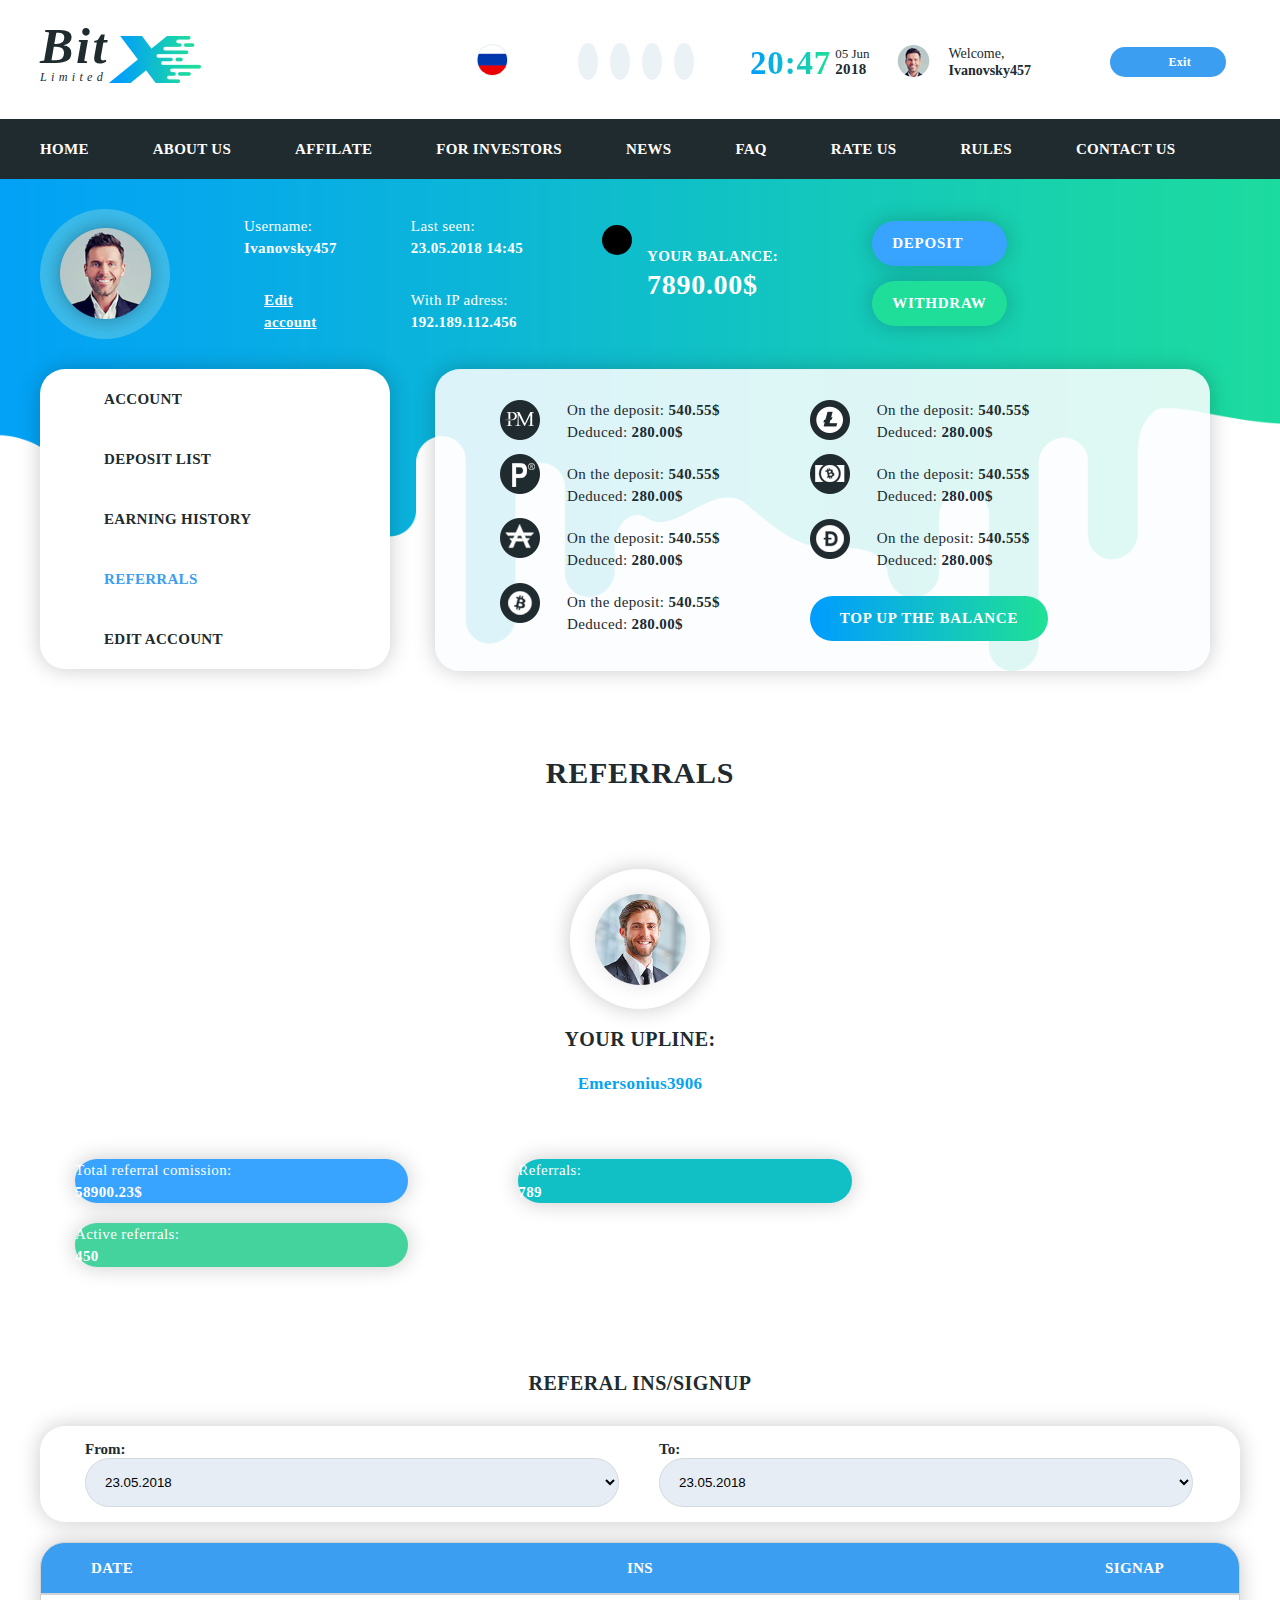
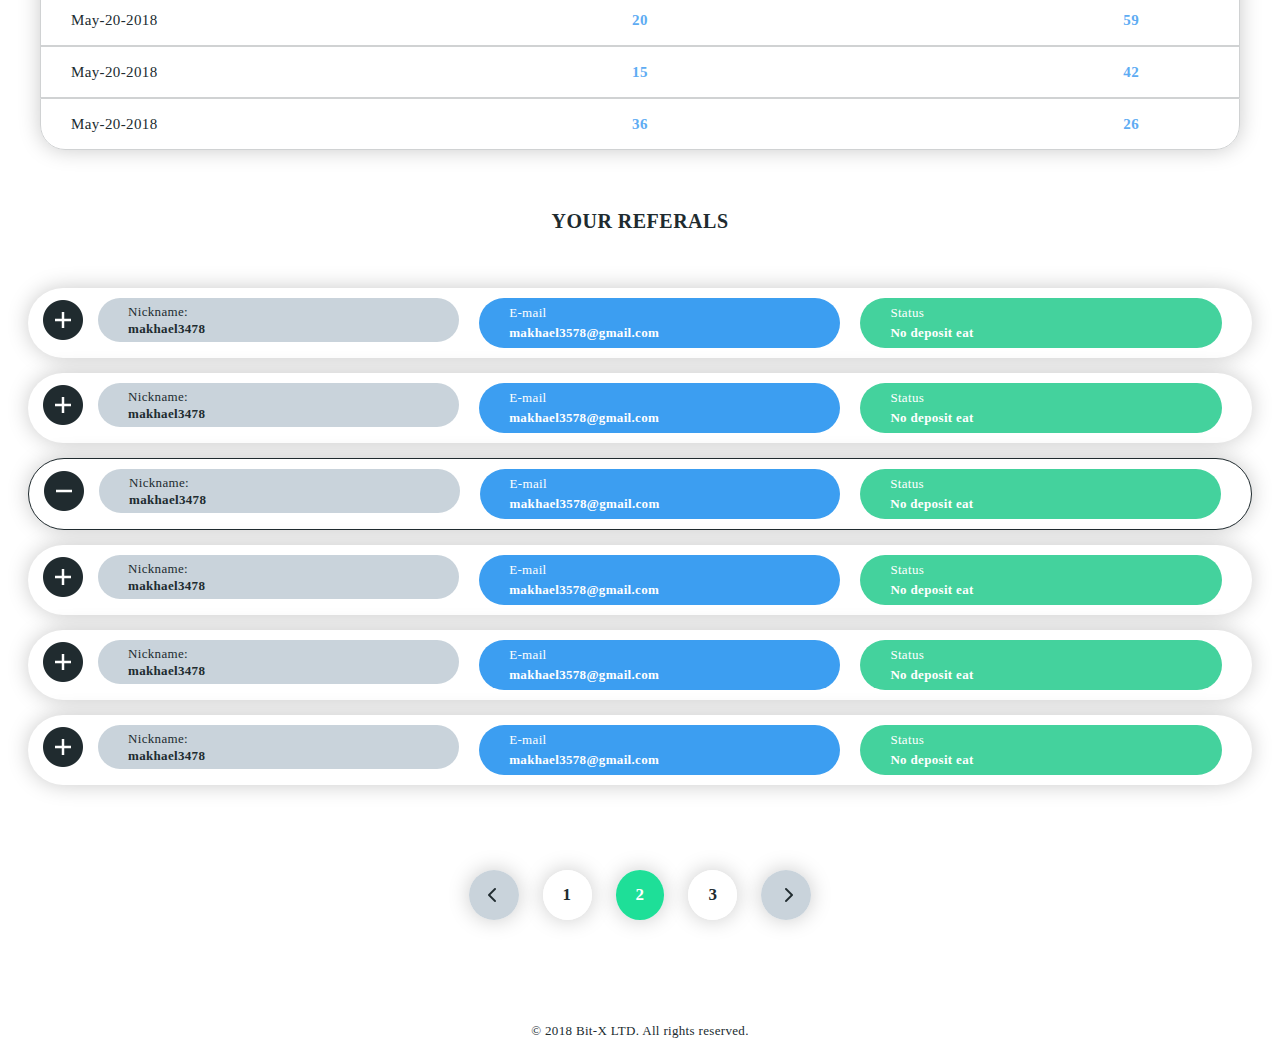
==== referrals.html @ f63be7c7 "Внесены правки" ====
<!DOCTYPE html>
<html lang="en">
<head>
    <meta charset="UTF-8">
    <title>Referrals</title>

    <link rel="stylesheet" href="fonts/stylesheet.css">
    <link rel="stylesheet" href="fonts/icomoon/style.css">
    <link rel="stylesheet" href="css/style.css">
</head>
<body>
<div class="bodyWrap">
    <header>
        <div class="topline">
            <div class="container">
                <div class="headWrap">
                    <div class="logo clear invisLink">
                        <div class="text">
                            <span>Bit</span>
                            <span>Limited</span>
                        </div>
                        <span class="img" style="background-image: url(img/png/logo.png)"></span>
                        <a href="#">Main</a>
                    </div>
                    <div class="languages">
                        <a href="#" class="img" style="background-image: url(img/png/lang1.png);"></a>
                        <a href="#" class="img" style="background-image: url(img/png/lang2.png);"></a>
                    </div>
                    <div class="social">
                        <a href="#" class="icon-21 big"></a>
                        <a href="#" class="icon-20 big"></a>
                        <a href="#" class="icon-19 big"></a>
                        <a href="#" class="icon-18 big"></a>
                    </div>
                    <div class="date">
                        <span class="clock grad">20:47</span>
                        <div class="day">
                            <span>05 Jun</span>
                            <span>2018</span>
                        </div>
                    </div>
                    <div class="user clear">
                        <span class="img" style="background-image: url(img/png/user1.png);"></span>
                        <div class="text">
                            <span>Welcome,</span>
                            <span>Ivanovsky457</span>
                        </div>
                    </div>
                    <div> <a href="#" class="btnColor1">Exit</a></div>
                </div>
            </div>
        </div>

        <div class="menu">
            <div class="container">
                <a href="#">HOME</a>
                <a href="#">ABOUT US</a>
                <a href="#">AFFILATE</a>
                <a href="#">FOR INVESTORS</a>
                <a href="#">NEWS</a>
                <a href="#">FAQ</a>
                <a href="#">RATE US</a>
                <a href="#">RULES</a>
                <a href="#">CONTACT US</a>
            </div>
        </div>
        <div class="wrapper clear" style="background-image: url(img/png/fond.png);">
            <div class="container ">
                <div class="userInfo">
                    <span class="img" style="background-image: url(img/png/user2.png);"></span>
                    <div class="info ">
                        <div class="point">
                            <span class="title">Username:</span>
                            <span class="text">Ivanovsky457</span>
                        </div>
                        <div class="point clear">
                            <span class="icon-29"></span>
                            <a href="#" class="link2">Edit <span>account</span></a>
                        </div>
                    </div>
                    <div class="info">
                        <div class="point clear">
                            <span class="icon-1"></span>
                            <div><span class="title">Last seen:</span>
                            <span class="text">23.05.2018 14:45</span></div>
                        </div>
                        <div class="point clear">
                            <span class="icon-28"></span>
                            <div>
                                <span class="title">With IP adress:</span>
                                <span class="text">192.189.112.456</span>
                            </div>
                        </div>
                    </div>

                    <div class="balance clear">
                        <div class="balanceImg"><span class="icon-33 grad"></span></div>
                        <div class="text">
                            <span>YOUR BALANCE:</span>
                            <span>7890.00$</span>
                        </div>
                    </div>
                    <div class="btns">
                        <a href="#" class="btnColor1"> <span class="icon-4"></span>DEPOSIT</a>
                        <a href="#" class="btnColor2"> <span class="icon-3"></span>WITHDRAW</a>
                    </div>
                </div>
                <div class="navigation">
                    <div class="point">
                        <span class="icon-2"></span>
                        <span>ACCOUNT</span>
                    </div>
                    <div class="point">
                        <span class="icon-30"></span>
                        <span>DEPOSIT LIST</span>
                    </div>
                    <div class="point">
                        <span class="icon-31"></span>
                        <span>EARNING HISTORY</span>
                    </div>
                    <div class="point ref">
                        <span class="icon-24"></span>
                        <span>REFERRALS</span>
                    </div>
                    <div class="point">
                        <span class="icon-32"></span>
                        <span>EDIT ACCOUNT</span>
                    </div>
                </div>
                <div class="deposit clear">
                    <div class="item">
                        <div class="point">
                            <span class="img" style="background-image: url(img/png/payments11.png);"></span>
                           <div> <span class="title">On the deposit: <span class="text">540.55$</span></span>
                            <span class="title"><br>Deduced: <span class="text">280.00$</span></span></div>
                        </div>
                        <div class="point">
                            <span class="img" style="background-image: url(img/png/payments12.png);"></span>
                            <div> <span class="title">On the deposit: <span class="text">540.55$</span></span>
                            <span class="title"><br>Deduced: <span class="text">280.00$</span></span></div>
                        </div>
                        <div class="point">
                            <span class="img" style="background-image: url(img/png/payments13.png);"></span>
                            <div><span class="title">On the deposit: <span class="text">540.55$</span></span>
                            <span class="title"><br>Deduced: <span class="text">280.00$</span></span></div>
                        </div>
                        <div class="point">
                            <span class="img" style="background-image: url(img/png/payments14.png);"></span>
                            <div><span class="title">On the deposit: <span class="text">540.55$</span></span>
                            <span class="title"><br>Deduced: <span class="text">280.00$</span></span></div>
                        </div>
                    </div>
                    <div class="item">
                        <div class="point">
                            <span class="img" style="background-image: url(img/png/payments15.png);"></span>
                            <div><span class="title">On the deposit: <span class="text">540.55$</span></span>
                            <span class="title"><br>Deduced: <span class="text">280.00$</span></span></div>
                        </div>
                        <div class="point">
                            <span class="img" style="background-image: url(img/png/payments16.png);"></span>
                            <div><span class="title">On the deposit: <span class="text">540.55$</span></span>
                            <span class="title"><br>Deduced: <span class="text">280.00$</span></span></div>
                        </div>
                        <div class="point">
                            <span class="img" style="background-image: url(img/png/payments17.png);"></span>
                            <div><span class="title">On the deposit: <span class="text">540.55$</span></span>
                            <span class="title"><br>Deduced: <span class="text">280.00$</span></span></div>
                        </div>
                        <a href="#" class="btnGrad1">TOP UP THE BALANCE</a>
                    </div>
                </div>
            </div>
        </div>
    </header>
    <div class="content" style="background-image: url(img/png/fond2.png);">
        <div class="container">
            <span class="captionDark">REFERRALS</span>
            <div class="wrapper">
                <div class="item">
                    <div class="upline">
                        <span class="img" style="background-image: url(img/png/user3.png);"></span>
                        <span class="captionDark">YOUR UPLINE:</span>
                        <span>Emersonius3906</span>
                    </div>
                    <div class="records clear">
                        <div class="comission point">
                            <div><span>Total referral comission:</span>
                            <span>58900.23$</span></div>
                        </div>
                        <div class="referrals point">
                            <div><span>Referrals:</span>
                            <span>789</span></div>
                        </div>
                        <div class="activeRef point">
                            <div><span>Active referrals:</span>
                            <span>450</span></div>
                        </div>
                    </div>
                </div>
                <div class="item">
                    <span class="captionDark refSignup">REFERAL INS/SIGNUP</span>
                    <div class="dateRef clear">
                        <form action="#" class="selectBlockType2">
                            <label for="from">From:</label>
                            <select name="from" id="from">
                                <option value="23.05.2018">23.05.2018</option>
                                <option value="24.05.2018">24.05.2018</option>
                                <option value="25.05.2018">25.05.2018</option>
                            </select>
                        </form>
                        <form action="#" class="selectBlockType2">
                            <label for="to">To:</label>
                            <select name="to" id="to">
                                <option value="23.05.2018">23.05.2018</option>
                                <option value="24.05.2018">24.05.2018</option>
                                <option value="25.05.2018">25.05.2018</option>
                            </select>
                        </form>
                    </div>
                    <ul class="table1">
                        <li>
                            <span class="date">DATE</span>
                            <span>INS</span>
                            <span class="signap">SIGNAP</span>
                        </li>
                        <li>
                            <span>May-20-2018</span>
                            <span>20</span>
                            <span>59</span>
                        </li>
                        <li>
                            <span>May-20-2018</span>
                            <span>15</span>
                            <span>42</span>
                        </li>
                        <li>
                            <span>May-20-2018</span>
                            <span>36</span>
                            <span>26</span>
                        </li>
                    </ul>
                </div>
                <div class="item table">
                    <span class="captionDark yourRef">YOUR REFERALS</span>
                    <ul class="table2">
                        <li class="clear">
                            <span class="img point" style="background-image: url(img/png/plus.png);"></span>
                            <div class="textBlockDark point">
                                <span class="title">Nickname:</span>
                                <span class="name">makhael3478</span>
                            </div>
                            <div class="text point">
                                <span>E-mail</span>
                                <span>makhael3578@gmail.com</span>
                            </div>
                            <div class="text point">
                                <span>Status</span>
                                <span>No deposit eat</span>
                            </div>
                        </li>
                        <li class="clear">
                            <span class="img point" style="background-image: url(img/png/plus.png);"></span>
                            <div class="textBlockDark point">
                                <span class="title">Nickname:</span>
                                <span class="name">makhael3478</span>
                            </div>
                            <div class="text point">
                                <span>E-mail</span>
                                <span>makhael3578@gmail.com</span>
                            </div>
                            <div class="text point">
                                <span>Status</span>
                                <span>No deposit eat</span>
                            </div>
                        </li>
                        <li class="clear">
                            <span class="img point" style="background-image: url(img/png/minus.png);"></span>
                            <div class="textBlockDark point">
                                <span class="title">Nickname:</span>
                                <span class="name">makhael3478</span>
                            </div>
                            <div class="text point">
                                <span>E-mail</span>
                                <span>makhael3578@gmail.com</span>
                            </div>
                            <div class="text point">
                                <span>Status</span>
                                <span>No deposit eat</span>
                            </div>
                            <!--<div><p class="dark point">User referal: 1 active of 1 on level</p></div>-->
                        </li>
                        <li class="clear">
                            <span class="img point" style="background-image: url(img/png/plus.png);"></span>
                            <div class="textBlockDark point">
                                <span class="title">Nickname:</span>
                                <span class="name">makhael3478</span>
                            </div>
                            <div class="text point">
                                <span>E-mail</span>
                                <span>makhael3578@gmail.com</span>
                            </div>
                            <div class="text point">
                                <span>Status</span>
                                <span>No deposit eat</span>
                            </div>
                        </li>
                        <li class="clear">
                            <span class="img point" style="background-image: url(img/png/plus.png);"></span>
                            <div class="textBlockDark point">
                                <span class="title point">Nickname:</span>
                                <span class="name">makhael3478</span>
                            </div>
                            <div class="text point">
                                <span>E-mail</span>
                                <span>makhael3578@gmail.com</span>
                            </div>
                            <div class="text point">
                                <span>Status</span>
                                <span>No deposit eat</span>
                            </div>
                        </li>
                        <li class="clear">
                            <span class="img point" style="background-image: url(img/png/plus.png);"></span>
                            <div class="textBlockDark point">
                                <span class="title">Nickname:</span>
                                <span class="name">makhael3478</span>
                            </div>
                            <div class="text point">
                                <span>E-mail</span>
                                <span>makhael3578@gmail.com</span>
                            </div>
                            <div class="text point">
                                <span>Status</span>
                                <span>No deposit eat</span>
                            </div>
                        </li>
                    </ul>
                </div>
            </div>
            <div class="slider">
                <ul>
                    <li><span class="img" style="background-image: url(img/png/arrow1.png);"></span></li>
                    <li><span>1</span></li>
                    <li><span>2</span></li>
                    <li><span>3</span></li>
                    <li><span class="img" style="background-image: url(img/png/arrow2.png);"></span></li>
                </ul>
            </div>
            <span class="copyrights">© 2018 Bit-X LTD. All rights reserved.</span>
        </div>
    </div>
</div>
</body>
</html>
---- css/style.css ----
* {
    box-sizing: border-box;
}

body {
    max-width: 1920px;
    margin: 0 auto;
    font-family: "Montserrat";
}

h1, h2, h3, h4, h5, h6, p {
    margin: 0;
}

ul {
    margin: 0;
    padding: 0;
    list-style-type: none;
}

.container {
    width: 1200px;
    margin: 0 auto;
    padding: 0;
}

.clear::after {
    content: "";
    display: block;
    clear: both;
}

[class*="grad"] {
    /* Permalink - use to edit and share this gradient: http://colorzilla.com/gradient-editor/#009cff+0,1fe195+100 */
    background: #009cff; /* Old browsers */
    background: -moz-linear-gradient(left, #009cff 0%, #1fe195 100%); /* FF3.6-15 */
    background: -webkit-linear-gradient(left, #009cff 0%, #1fe195 100%); /* Chrome10-25,Safari5.1-6 */
    background: linear-gradient(to right, #009cff 0%, #1fe195 100%); /* W3C, IE10+, FF16+, Chrome26+, Opera12+, Safari7+ */
    filter: progid:DXImageTransform.Microsoft.gradient(startColorstr='#009cff', endColorstr='#1fe195', GradientType=1); /* IE6-9 */
}

[class*="Grad"] {
    /* Permalink - use to edit and share this gradient: http://colorzilla.com/gradient-editor/#009cff+0,1fe195+100 */
    background: #009cff; /* Old browsers */
    background: -moz-linear-gradient(left, #009cff 0%, #1fe195 100%); /* FF3.6-15 */
    background: -webkit-linear-gradient(left, #009cff 0%, #1fe195 100%); /* Chrome10-25,Safari5.1-6 */
    background: linear-gradient(to right, #009cff 0%, #1fe195 100%); /* W3C, IE10+, FF16+, Chrome26+, Opera12+, Safari7+ */
    filter: progid:DXImageTransform.Microsoft.gradient(startColorstr='#009cff', endColorstr='#1fe195', GradientType=1); /* IE6-9 */
}

a[class*="btn"] {
    border-radius: 50px;
}

.invisLink {
    position: relative;
    z-index: 1;
}

.invisLink > a {
    display: block;
    position: absolute;
    left: 0;
    top: 0;
    width: 100%;
    height: 100%;
    z-index: 7;
    overflow: hidden;
    text-indent: 200%;
    white-space: nowrap;
}

.bodyWrap {
    overflow: hidden;
}

header .headWrap {
    display: table;
    width: 100%;
}

.headWrap > div {
    display: table-cell;
    vertical-align: middle;
}

.topline {
    padding-top: 36px;
}

.headWrap .logo {
    width: 30%;
}

.headWrap div + div {
    text-align: right;
    padding: 0 14px;
}

.logo .text,
.logo .text + span {
    float: left;
}

.logo .text span:first-child {
    font-size: 50.16px;
    line-height: 21.5px;
    font-weight: 800;
    font-style: italic;
    letter-spacing: 0.05em;
    color: #202b2f;
}

.logo .text span:last-child {
    font-size: 12.18px;
    line-height: 21.5px;
    font-weight: 500;
    font-style: italic;
    letter-spacing: 0.35em;
    color: #202b2f;
    display: block;
}


.logo .img {
    width: 95px;
    height: 50px;
    background-repeat: no-repeat;
    display: inline-block;
    text-align: right;
}

header .topline .subscribe [class^="btn"] {
    font-size: 12px;
    line-height: 30px;
    font-weight: 700;
    text-decoration: none;
    letter-spacing: 0.025em;
    text-transform: uppercase;
    color: #ffffff;
    display: inline-block;
    padding: 0 30px;
}

header .subscribe .btnColor1 {
    background-color: #3c9ef1;
}

header .subscribe .btnColor2 {
    background-color: #44d29d;
}

.languages .img {
    width: 35px;
    height: 32px;
    display: inline-block;
    background-repeat: no-repeat;
    background-position: center;
}

header .social a {
    font-size: 16px;
    line-height: 32px;
    text-decoration: none;
    color: #000000;
    background-color: #ebf2f6;
    border-radius: 50%;
    padding: 5px;
}

header .date .clock {
    font-size: 33px;
    line-height: 17.24px;
    font-weight: 700;
    letter-spacing: 0.025em;
    color: #000;
    -webkit-background-clip: text;
    -webkit-text-fill-color: transparent;
}

.date .day {
    display: inline-block;
}

.date .day span {
    display: block;
    text-align: left;
    padding: 0 0;
}

header .day span:first-child {
    font-size: 13px;
    line-height: 14.43px;
    color: #202b2f;
}

header .day span:last-child {
    font-size: 15px;
    line-height: 16px;
    font-weight: 700;
    letter-spacing: 0.025em;
    color: #202b2f;
}

header .menu {
    background-color: #202b2f;
    margin-top: 30px;
}

header .menu a {
    font-size: 15px;
    line-height: 60px;
    font-weight: 700;
    text-decoration: none;
    letter-spacing: 0.02em;
    color: #ffffff;
    display: inline-block;
}

header .menu a + a {
    margin-left: 60px;
}

/*main*/

.menu .home {
    color: #1fe096;
}

.start {
    background-position: 50% 50%;
    -webkit-background-size: cover;
    background-size: cover;
    padding-top: 100px;
}

.start .caption span {
    font-size: 60px;
    line-height: 60px;
    font-weight: 800;
    text-transform: uppercase;
    letter-spacing: 0.025em;
    color: #ffffff;
    display: block;
    text-align: right;
}

.start .caption p {
    font-size: 30px;
    line-height: 60px;
    text-transform: uppercase;
    letter-spacing: 0.025em;
    color: #ffffff;
    text-align: right;
}

.getStarted .textBlockLight {
    font-size: 17px;
    line-height: 30px;
    letter-spacing: 0.025em;
    color: #ffffff;
    text-align: right;
}

.getStarted .btnGrad1 {
    font-size: 17px;
    line-height: 64px;
    text-transform: uppercase;
    letter-spacing: 0.05em;
    color: #ffffff;
    text-decoration: none;
    background-color: #02a0f9;
    display: block;
    margin-top: 50px;
    margin-right: 0;
    margin-left: calc(100% - 310px);
    padding: 0 64px;
    box-shadow: 0 0 21px 0 rgba(0, 0, 0, 0.21);
}

.start .currency {
    background-color: #ffffff;
    margin-left: auto;
    margin-top: 73px;
    width: 300px;
    height: 330px;
    border-radius: 25px;
    box-shadow: 0 0 21px 0 rgba(0, 0, 0, 0.21);
}

.start .currency li {
    padding: 15px 25px;
}

.start .currency .text {
    display: inline-block;
    vertical-align: middle;
    padding: 0 15px;
}

.start .currency .text span:first-child {
    font-size: 14px;
    line-height: 24px;
    letter-spacing: 0.024em;
    font-weight: 500;
    color: #202b2f;
}

.start .currency .text span:nth-child(2) {
    font-size: 14px;
    line-height: 24px;
    font-weight: 700;
    color: #202b2f;
    display: block;
    text-align: left;

}

.start .currency .text span:nth-child(2) > span {
    font-size: 14px;
    line-height: 24px;
    font-weight: 700;
    color: #19cf8b;

}

.start .currency span[class^="icon"] {
    font-size: 3em;
    color: #000000;
    display: inline-block;
    text-align: left;
    vertical-align: middle;
}

.start .advantages {
    display: table;
    margin-right: auto;
    padding-bottom: 98px;
    margin-top: 40px;
}

.start .advantages ul li,
.start .advantages p {
    padding-top: 50px;
}

.start .list li span:nth-child(2) {
    font-size: 17px;
    line-height: 30px;
    font-weight: 700;
    letter-spacing: 0.024em;
    text-transform: uppercase;
    color: #ffffff;
    display: inline-block;
    vertical-align: middle;
    padding: 0 20px;
}

.start .list li span:first-child {
    font-size: 3em;
    color: #000000;
    background-color: #57c5f2;
    display: inline-block;
    text-align: left;
    vertical-align: middle;
    border-radius: 50%;
    padding: 10px;
}

.start .advantages .textBlockLight {
    font-size: 17px;
    line-height: 30px;
    letter-spacing: 0.025em;
    color: #ffffff;
}

.start .advantages .textBlockLight span {
    font-weight: 700;
    text-transform: uppercase;
}

.start .wrapper {
    position: relative;
}

.graph .img {
    width: 820px;
    height: 496PX;
    display: inline-block;
    background-repeat: no-repeat;
    -webkit-background-size: cover;
    background-size: cover;
    position: absolute;
    bottom: -90px;
    right: -70px;
}

.aboutCompany {
    background-position: 50% 50%;
    -webkit-background-size: cover;
    background-size: cover;
    margin: 0 -25px;
    padding-top: 190px;
    padding-bottom: 86px;
}

.aboutCompany .left {

    float: left;

}

.aboutCompany .right {
    width: calc(100% - 500px);
    float: left;
    padding: 0 30px;
}

.aboutCompany {
    margin: 0 -30px;
}

.aboutCompany .left .captionLight {
    font-size: 30px;
    line-height: 30px;
    font-weight: 700;
    letter-spacing: 0.025em;
    text-transform: uppercase;
    color: #ffffff;
    text-align: left;
}

.aboutCompany .address {
    padding-top: 65px;
}

.aboutCompany .address span {
    font-size: 15px;
    line-height: 22px;
    letter-spacing: 0.025em;
    color: #ffffff;
    display: inline-block;
    text-align: left;
    vertical-align: middle;
    padding: 0 20px;
}

.aboutCompany .address a {
    text-decoration: none;
    font-size: 4em;
    display: inline-block;
    text-align: left;
    vertical-align: middle;
    -webkit-background-clip: text;
    -webkit-text-fill-color: transparent;
}

.aboutCompany .right p {
    font-size: 17px;
    line-height: 30px;
    letter-spacing: 0.025em;
    color: #ffffff;
}

.aboutCompany .right p + p {
    padding-top: 55px;
}

.aboutCompany .btnInfo {
    padding-top: 77px;
}

.aboutCompany .right a {
    font-size: 17px;
    line-height: 60px;
    font-weight: 700;
    letter-spacing: 0.05em;
    text-transform: uppercase;
    text-decoration: none;
    color: #ffffff;
    display: inline-block;
    box-shadow: 0 0 21px 0 rgba(0, 0, 0, 0.21);

}

.aboutCompany .right .btnColor1 {
    background-color: #03a3f4;
    padding: 0 60px;
}

.aboutCompany .right .btnColor2 {
    background-color: #44d29d;
    margin-left: 40px;
    padding: 0 30px;
}

.aboutCompany img {
    width: 220px;
    height: 306px;
    padding-top: 50px;
    padding-right: 25px;
}

.plans {
    background-position: 50% 50%;
    -webkit-background-size: cover;
    background-size: cover;
    padding-top: 90px;
}

.plan1 .item {
    background-color: #3c9ef1;
    background-position: center bottom;
    background-repeat: no-repeat;
}


.plan2 .item {
    background-color: #44d29d;
    background-position: center bottom;
    background-repeat: no-repeat;
}

.plans [class^="tarif"] {
    background-color: #ffffff; 
}

.plans div[class^="plan"] {
    background-repeat: no-repeat;
    -webkit-background-size: cover;
    background-size: cover;
    width: 50%;
    float: left;
    border-radius: 25px;
}

.plans .wrapper {
    margin: 0 -30px;
    margin-top: 70px;
    padding-bottom: 100px;
}

.plans .plan1 {
    margin: 0 -60px;
    box-shadow: 0 0 21px 0 rgba(0, 0, 0, 0.21);
}
.plans .item {
border-radius: 25px 0  0 25px;
}

.plans div[class^="tarif"] {
    border-radius:  0  25px 25px 0;
}

.plans .item,
.plans div[class^="tarif"] {
    width: 50%;
    float: left;
    padding: 0 30px;
    padding-bottom: 30px;
}

.plans .plan2 {
    margin: 0 -30px;
    margin-left: 90px;
    box-shadow: 0 0 21px 0 rgba(0, 0, 0, 0.21);
}

.plans .captionDark {
    font-size: 30px;
    line-height: 83.73px;
    font-weight: 700;
    letter-spacing: 0.025em;
    text-transform: uppercase;
    color: #202b2f;
    display: block;
    text-align: center;
}

.plans .textBlockDark {
    font-size: 17px;
    line-height: 30px;
    letter-spacing: 0.025em;
    color: #202b2f;
    text-align: center;
}

.plans .item .captionLight {
    font-size: 30px;
    line-height: 40px;
    font-weight: 700;
    letter-spacing: 0.025em;
    text-transform: uppercase;
    color: #ffffff;
    display: block;
    padding-top: 45px;
}

.plans .item .big {
    font-size: 90px;
    line-height: 40px;
    font-weight: 700;
    letter-spacing: 0.025em;
    color: #ffffff;
    display: block;
    padding-top: 220px;
}

.plans .item span:nth-child(3) {
    font-size: 17px;
    line-height: 40px;
    font-weight: 700;
    letter-spacing: 0.025em;
    color: #ffffff;
}

.plans .item a {
    font-size: 15px;
    line-height: 42px;
    font-weight: 700;
    letter-spacing: 0.05em;
    color: #ffffff;
    text-decoration: none;
    padding: 0 30px;
    display: block;
    text-align: center;
    margin-top: 30px;

}

.plans .item .btnColor1 {
    background-color: #3c9ef1;
}

.plans .item .btnColor2 {
    background-color: #44d29d;
}

.plans .block1 li {
    padding-top: 40px;
}

.plans [class^="tarif"] .block1 span:first-child {
    font-size: 15px;
    line-height: 24px;
    font-weight: 700;
    color: #202b2f;
}

.plans [class^="tarif"] .block1 span:last-child {
    font-size: 20px;
    line-height: 24px;
    font-weight: 700;
    text-transform: uppercase;

}

.plans .tarifplan1 .block1 span:last-child {
    color: #3c9ef1;
}

.plans .block2 {
    font-size: 15px;
    line-height: 30px;
    letter-spacing: 0.025em;
    color: #202b2f;
}

.plans .tarifplan1 .block2 {
    padding-top: 65px;
}

.plans .tarifplan2 .block2 {
    padding-top: 87px;
}

.plans .tarifplan2 .block1 span:last-child {
    color: #44d29d;
}

.profit {
    background-color: #06aae9;
    vertical-align: middle;
    padding-bottom: 60px;
    padding-top: 50px;
}

.profit label {
    display: block;
    font-size: 15px;
    line-height: 24px;
    font-weight: 700;
    color: #ffffff;
}

.profit input,
.profit .plan select {
    font-size: 15px;
    line-height: 45px;
    color: #000000;
    margin-top: 15px;
    display: block;
    border-radius: 25px;
}

.profit .plan select {
    height: 50px;
    box-shadow: 0 0 21px 0 rgba(0, 0, 0, 0.21);
}

.profit .amount,
.profit .plan,
.profit .sum,
.profit a {
    display: inline-block;

}

.profit .plan,
.profit .sum,
.profit a {
    margin-left: 80px;
}

.profit .plan select,
.profit input {
    background-color: #5ed3dd;
    padding: 0 30px;
}

.profit .sum span:first-child {
    font-size: 15px;
    line-height: 50px;
    font-weight: 700;
    color: #ffffff;

}

.profit .sum span:last-child {
    font-size: 30px;
    line-height: 45px;
    font-weight: 700;
    color: #202b2f;
}

.profit .btnColor3 {
    font-size: 15px;
    line-height: 45px;
    font-weight: 700;
    letter-spacing: 0.05em;
    text-transform: uppercase;
    text-decoration: none;
    color: #ffffff;
    background-color: #202b2f;
    display: inline-block;
    padding: 0 50px;
    box-shadow: 0 0 21px 0 rgba(0, 0, 0, 0.21);
}

.referral {
    background-position: 50% 50%;
    -webkit-background-size: cover;
    background-size: cover;
    padding-top: 105px;

}

.referral .wrapper {
    margin-top: 75px;
    position: relative;
}

.referral .wrapper .item .img {
    padding-left: 220px;
}

.referral .img .left,
.referral .img .right {
    display: inline-block;
}

.referral .img .right {
    margin-left: 470px;
}

.referral .captionDark {
    font-size: 30px;
    line-height: 83.73px;
    font-weight: 700;
    letter-spacing: 0.025em;
    text-transform: uppercase;
    color: #202b2f;
    display: block;
    text-align: center;
}

.referral .img .percent {
    font-size: 30px;
    font-weight: 700;
    letter-spacing: 0.025em;
    color: #ffffff;
    display: table;
    margin-left: 100px;
    border-radius: 50%;
    padding: 5px 10px;
}

.referral .left span:first-child {
    background-color: #03a3f4;
}

.referral .img .number {
    font-size: 121px;
    line-height: 40px;
    font-weight: 700;
    letter-spacing: 0.025em;
    padding-left: 30px;
    display: inline-block;
    padding-top: 30px;
}

.referral .left span:nth-child(2) {
    color: #03a3f4;

}

.referral .img .text {
    font-size: 12px;
    line-height: 20px;
    letter-spacing: 0.025em;
    text-transform: uppercase;
    display: block;
    text-align: center;
    padding-top: 25px;
}

.referral .left span:last-child {
    color: #03a3f4;
}

.referral .right span:first-child {
    background-color: #44d29d;
}

.referral .right span:nth-child(2) {
    color: #44d29d;

}

.referral .right span:last-child {
    color: #44d29d;
}

.referral .textBlockDark {
    font-size: 17px;
    line-height: 30px;
    letter-spacing: 0.025em;
    color: #202b2f;
    text-align: center;
    padding-top: 165px;
}

.referral a {
    font-size: 17px;
    line-height: 60px;
    letter-spacing: 0.05em;
    font-weight: 700;
    color: #ffffff;
    text-transform: uppercase;
    background-color: #03a3f4;
    text-decoration: none;
    display: block;
    margin: auto;
    text-align: center;
    padding: 0 20px;
    margin-top: 63px;
    width: 200px;
    box-shadow: 0 0 21px 0 rgba(0, 0, 0, 0.21);
}

.referral .point {
    width: 20%;
    float: left;
    padding: 0 25px;
}

.referral ul.clear {
    margin: 0 -25px;
    margin-top: 252px;
    padding-bottom: 310px;
}

.referral .lefttable {
    width: 47%;
    float: left;
    border-radius: 25px;
    box-shadow: 0 0 21px 0 rgba(0, 0, 0, 0.21);
}

.referral .righttable {
    width: 45%;
    float: right;
    border-radius: 25px;
    box-shadow: 0 0 21px 0 rgba(0, 0, 0, 0.21);
}

.referral .table.clear{
    margin: 0 -15px;
    margin-top: 72px;
    position: absolute;
    bottom: -200px;
}

.referral .point span:nth-child(2) {
    font-size: 15px;
    line-height: 40px;
    letter-spacing: 0.05em;
    font-weight: 700;
    text-transform: uppercase;
    color: #ffffff;
    padding-top: 43px;
}

.referral .point span:last-child {
    font-size: 30px;
    line-height: 40px;
    letter-spacing: 0.05em;
    font-weight: 700;
    color: #202b2f;
}

.referral .point span {
    display: block;
    text-align: center;
}



.referral ul.table {
    background-color: #ffffff;
    display: table;
    width: 570px;
    height: 415px;
    padding: 30px;
    border-radius: 25px 25px 0 0;
}

.referral ul.table li {
    display: table-row;
}

.referral ul.table li span {
    display: table-cell;
    vertical-align: middle;
}

.referral ul.table li span:first-child {
    font-size: 15px;
    line-height: 30px;
    letter-spacing: 0.025em;
    font-weight: 600;
    color: #202b2f;
}

.referral ul.table li span:nth-child(2) {
    font-size: 13px;
    line-height: 30px;
    letter-spacing: 0.025em;
    color: #202b2f;
}

.referral ul.table li span:nth-child(3) {
    font-size: 15px;
    line-height: 30px;
    letter-spacing: 0.025em;
    font-weight: 600;
}

.referral .lefttable li span:nth-child(3) {
    color: #3c9ef1;
}

.referral .righttable li span:nth-child(3) {
    color: #44d29d;
}

.referral ul.table + span {
    font-size: 17px;
    line-height: 50px;
    letter-spacing: 0.025em;
    font-weight: 700;
    text-transform: uppercase;
    color: #ffffff;
    border-radius: 0 0 25px 25px;
}

.referral .lefttable > span {
    background-color: #04a4f2;
    display: block;
    text-align: center;
    width: 570px;
}

.referral .righttable > span {
    background-color: #44d29d;
    display: block;
    text-align: center;
    width: 570px;
}

.referral .item [class^="icon"] {
    font-size: 3em;
    color: #000000;
    background-color: #5fd4db;
    display: inline-block;
    border-radius: 50%;
    padding: 15px;
    margin-left: 60px;
}

.referral ul.table li span:last-child {
    background-repeat: no-repeat;
}

.referral ul.table .img {
    width: 21px;
    height: 21px;
    color: #000000;
    background-repeat: no-repeat;
    background-position: center;
}

.content > .advantages {
    background-position: 50% 50%;
    -webkit-background-size: cover;
    background-size: cover;
    padding-top: 300px;
}

.advantages .item span[class^="icon"] {
    font-size: 3em;
    display: inline-block;
    margin-left: 140px;
    -webkit-background-clip: text;
    -webkit-text-fill-color: transparent;
}

.advantages .captionLight {
    font-size: 30px;
    line-height: 83.73px;
    letter-spacing: 0.025em;
    font-weight: 700;
    text-transform: uppercase;
    color: #ffffff;
    display: block;
    text-align: center;
}

.advantages .item span:nth-child(2) {
    font-size: 17px;
    line-height: 22px;
    letter-spacing: 0.025em;
    font-weight: 700;
    text-transform: uppercase;
    color: #ffffff;
    display: block;
    text-align: center;
    padding-top: 40px;
}

.advantages .item p {
    font-size: 15px;
    line-height: 22px;
    letter-spacing: 0.025em;
    color: #d4dbde;
    display: block;
    text-align: center;
    padding-top: 35px;
}

.advantages .item {
    width: 33.3333%;
    float: left;
    padding: 82px 35px 0;
}

.advantages .wrapper {
    margin: 0 -35px;
    padding-bottom: 100px;
}

.news {
    background-position: 50% 50%;
    -webkit-background-size: cover;
    background-size: cover;
    padding-top: 97px;
    padding-bottom: 120px;
}

.news .captionDark {
    font-size: 30px;
    line-height: 83.73px;
    letter-spacing: 0.025em;
    font-weight: 700;
    text-transform: uppercase;
    color: #202b2f;
    display: block;
    text-align: center;
}

.news .item span:nth-child(2) {
    font-size: 15px;
    line-height: 24px;
    letter-spacing: 0.025em;
    font-weight: 700;
    color: #03a3f4;
    text-align: left;
    padding-top: 20px;
}

.news .item span:nth-child(3) {
    font-size: 17px;
    line-height: 24px;
    letter-spacing: 0.025em;
    font-weight: 700;
    color: #202b2f;
    text-align: left;
    padding-top: 30px;
}

.news .item p {
    font-size: 15px;
    line-height: 24px;
    letter-spacing: 0.025em;
    color: #202b2f;
    text-align: left;
}

.news .item a {
    font-size: 15px;
    line-height: 40px;
    letter-spacing: 0.05em;
    font-weight: 700;
    text-transform: uppercase;
    color: #ffffff;
    background-color: #02a0f9;
    text-decoration: none;
    display: block;
    text-align: left;
    margin: 35px 170px 45px 30px;
    padding: 0 30px;
}

.news .img {
    width: 300px;
    height: 215px;
    background-repeat: no-repeat;
    margin: 0 auto;
}

.news .item {
    width: 30%;
    float: left;
    background-color: #ffffff;
    padding-top: 40px;
    border-radius: 25px;
    box-shadow: 0 0 21px 0 rgba(0, 0, 0, 0.21);
}

.news .item + .item {
    margin-left: 32px;
}

.news .item * {
    display: block;
    text-align: center;
    padding: 0 35px;
}

.news .wrapper {
    margin: 0 -15px;
}

.payments {
    background-color: #c9d3db;
}

.payments .wrapper {
    display: table;
    width: 1200px;
    height: 136px;
}

.payments .wrapper li {
    display: table-cell;
    text-align: center;
    vertical-align: middle;

}

footer {
    background-color: #202b2f;
    padding: 70px 0;
}

footer .wrapper .item {
    display: inline-block;
}

footer .wrapper .item + .item {
    margin-left: 175px;
}

footer .logo .text span:first-child {
    font-size: 50.16px;
    line-height: 21.5px;
    letter-spacing: 0.05em;
    font-weight: 800;
    font-style: italic;
    color: #ffffff;
}

footer .logo .text span:nth-child(2) {
    font-size: 12.18px;
    line-height: 21.5px;
    letter-spacing: 0.35em;
    font-weight: 500;
    font-style: italic;
    color: #ffffff;
}

footer .widgets {
    margin-top: 45px;
}

footer .widgets a {
    font-size: 16px;
    text-decoration: none;
    color: #ffffff;
    background-color: #4b5559;
    border-radius: 50%;
    padding: 5px;
}


footer .widgets a + a {
    margin-left: 15px;
}


footer .copyrights {
    font-size: 15px;
    line-height: 24px;
    letter-spacing: 0.025em;
    color: #ffffff;
    display: block;
    margin-top: 30px;
}

footer ul.menu li::before {
    color: #1fe096;
    content: "∙";
}

footer .menu a {
    font-size: 15px;
    line-height: 40px;
    letter-spacing: 0.02em;
    font-weight: 500;
    color: #ffffff;
    text-decoration: none;
    text-transform: uppercase;
}


footer .address span {
    font-size: 15px;
    line-height: 40px;
    letter-spacing: 0.02em;
    font-weight: 500;
    text-transform: uppercase;
    color: #1fe096;
}

footer .address a {
    font-size: 15px;
    line-height: 24px;
    letter-spacing: 0.025em;
    text-decoration: none;
    color: #ffffff;
}

footer .mail span {
    font-size: 15px;
    line-height: 40px;
    letter-spacing: 0.02em;
    font-weight: 500;
    text-transform: uppercase;
    color: #1fe096;
}

footer .mail a {
    font-size: 15px;
    line-height: 24px;
    letter-spacing: 0.025em;
    color: #06a9eb;
}

/*referrals*/

header .social a.big {
    padding: 10px;
    margin-left: 12px;
}

header .user .img {
    height: 32px;
    display: inline-block;
    background-repeat: no-repeat;
}

header .user .img,
header .user .text {
    float: left;
    padding: 0 17px;
    vertical-align: middle;
}

header .user .text span:first-child {
    font-size: 14px;
    line-height: 17px;
    color: #202b2f;
    display: block;
    text-align: left;
}

header .user .text span:last-child {
    font-size: 14px;
    line-height: 17px;
    font-weight: 600;
    color: #202b2f;
    display: block;
    text-align: left;
}

header .headWrap  .btnColor1 {
    font-size: 12px;
    line-height: 30px;
    letter-spacing: 0.025em;
    font-weight: 700;
    text-decoration: none;
    color: #ffffff;
    background-color: #3c9ef1;
    display: block;
    padding: 0 35px;
}

header .wrapper {
    background-position: 50% 50%;
    -webkit-background-size: cover;
    background-size: cover;
}

.userInfo {
    padding-top: 30px;
}

.userInfo .info .point > div {
    padding: 0 20px;
    float: left;
    vertical-align: middle;
}

.userInfo .info .point {
    margin: 0 -20px;
}

.userInfo .info .title {
    font-size: 15px;
    line-height: 22px;
    letter-spacing: 0.025em;
    color: #ffffff;
}

.userInfo .info .point:last-child {
    padding-top: 30px;
}

.userInfo .info .text {
    font-size: 15px;
    line-height: 22px;
    letter-spacing: 0.025em;
    font-weight: 700;
    color: #ffffff;
    display: block;
    text-align: left;
}

.userInfo [class^="icon"] {
    font-size: 2em;
    /*background-repeat: no-repeat;*/
    /*background-position: center;*/
    color: #ffffff;
    float: left;
    /*padding-right: 15px;*/
}

.userInfo .link2 {
    font-size: 15px;
    line-height: 22px;
    letter-spacing: 0.025em;
    font-weight: 700;
    color: #ffffff;
    padding: 0 20px;
    display: inline-block;
    text-align: left;
}

.userInfo .link2 span {
    display: block;
}
.balanceImg {
    background-color: #000000;
    border-radius: 50%;
    padding: 15px;
}

.userInfo .balance .balanceImg span {
    font-size: 4em;
    background-repeat: no-repeat;
    background-position: center;
    background-color: #000000;
    -webkit-background-clip: text;
    -webkit-text-fill-color: transparent;
}

.userInfo .balance .text {
    padding: 20px 15px;
}

.userInfo .balance .text span:nth-child(1) {
    font-size: 15px;
    line-height: 22px;
    letter-spacing: 0.025em;
    font-weight: 700;
    color: #ffffff;
    display: block;
}

.userInfo .balance .text span:nth-child(2) {
    font-size: 28px;
    line-height: 36px;
    letter-spacing: 0.025em;
    font-weight: 700;
    color: #ffffff;
    display: block;
}

.userInfo .balance .text,
.userInfo .balance > .balanceImg {
float: left;
    vertical-align: middle;
}


.userInfo .balance {
    margin: 0 -15px;
}

.userInfo .btns a {
    font-size: 15px;
    line-height: 45px;
    letter-spacing: 0.05em;
    font-weight: 700;
    text-decoration: none;
    color: #ffffff;
    padding: 0 20px;
    display: block;
}

.userInfo .btns .btnColor1 {
    background-color: #38a4ff;
    box-shadow: 0 0 21px 0 rgba(0, 0, 0, 0.21);
}

.userInfo .btns .btnColor2 {
    background-color: #1ede99;
    margin-top: 15px;
    box-shadow: 0 0 21px 0 rgba(0, 0, 0, 0.21);
}

.userInfo .img {
    width: 90px;
    height: 90px;
    display: inline-block;
    background-repeat: no-repeat;
    background-position: center;
    background-color: #3bbbea;
    border-radius: 50%;
    padding: 65px;
}

.userInfo .img,
.userInfo .info,
.userInfo .balance,
.userInfo .btns {
    display: inline-block;
    vertical-align: middle;
}

.userInfo .info,
.userInfo .balance,
.userInfo .btns {
    padding-left: 90px;
}

.navigation {
    width: 350px;
}

.navigation span {
    display: inline-block;
    background-repeat: no-repeat;
    background-position: center;
    font-size: 15px;
    line-height: 60px;
    letter-spacing: 0.02em;
    font-weight: 700;
    text-transform: uppercase;
    color: #202b2f;
    vertical-align: middle;
    padding-left: 20px;
}

.navigation span[class^="icon"] {
    font-size: 2em;
    color: #000000;
    display: inline-block;
    background-repeat: no-repeat;
    background-position: center;
}


.navigation .ref span {
    color: #3c9ef1;
}

header .deposit .title {
    font-size: 15px;
    line-height: 22px;
    letter-spacing: 0.025em;
    color: #202b2f;
}

header .deposit .img1 {
    width: 27px;
    height: 27px;
    color: #ffffff;
    display: inline-block;
    background-repeat: no-repeat;
    background-position: center;
}

header .navigation,
header .deposit{
    float: left;
    padding: 0 20px;
    box-shadow: 0 0 21px 0 rgba(0, 0, 0, 0.21);
}

header .wrapper{
    margin: 0 -20px;
}

header .navigation,
header .deposit  {
    background-color: #ffffff;
    margin-top: 30px;
    border-radius: 25px;
}

header .deposit {
    background-color: rgba(252,253,254,0.87);
}

.content {
    background-position: 50% 50%;
    -webkit-background-size: cover;
    background-size: cover;
}

header .deposit .text {
    font-weight: 700;
}

header .deposit .item {
    float: left;
    margin: 30px 45px;
}

header .deposit {
    width: 775px;
    margin-left: 45px;
    display: table;
}

.deposit  .point {
    display: table-row;
    vertical-align: middle;
}


.deposit .item .point > div {
    display: table-cell;
    padding-left: 25px;
    text-align: left;
}

.deposit .item .point + .point * {
    padding-top: 20px;
}

header .deposit a {
    font-size: 15px;
    line-height: 45px;
    letter-spacing: 0.05em;
    font-weight: 700;
    text-transform: uppercase;
    color: #ffffff;
    text-decoration: none;
    background-color: #019efc;
    padding: 0 30px;
    display: inline-block;
    text-align: center;
    margin-top: 25px;
}

.deposit .point .img {
    width: 42px;
    height: 35px;
    background-repeat: no-repeat;
    background-position: left center;
    vertical-align: middle;
    display: table-cell;
    text-align: left;
}

.content .container > .captionDark {
    font-size: 30px;
    line-height: 83.73px;
    letter-spacing: 0.025em;
    font-weight: 700;
    text-transform: uppercase;
    color: #202b2f;
    display: block;
    text-align: center;
    padding-top: 60px;
}

.content .upline .captionDark {
    font-size: 20px;
    line-height: 60px;
    letter-spacing: 0.02em;
    font-weight: 700;
    text-transform: uppercase;
    color: #202b2f;
    text-align: center;
    display: block;
}

.content .upline span:last-child {
    font-size: 17px;
    line-height: 30px;
    letter-spacing: 0.02em;
    font-weight: 600;
    color: #04a4f2;
    display: block;
    text-align: center;
}

.content .upline .img {
    width: 90px;
    height: 90px;
    background-repeat: no-repeat;
    background-position: center;
    background-color: #ffffff;
    display: block;
    margin: 55px auto 0;
    border-radius: 50%;
    padding: 70px;
    box-shadow: 0 0 21px 0 rgba(0, 0, 0, 0.21);
}

.content .records span {
    display: block;
}

.content .records span:first-child {
    font-size: 15px;
    line-height: 22px;
    letter-spacing: 0.025em;
    color: #ffffff;
}

.content .records span:last-child {
    font-size: 15px;
    line-height: 22px;
    letter-spacing: 0.025em;
    font-weight: 700;
    color: #ffffff;
}

.comission > div {
    background-color: #38a4ff;
    border-radius: 50px;
    box-shadow: 0 0 21px 0 rgba(0, 0, 0, 0.21);
}

.comission {
    padding: 0 20px;
}

.referrals > div {
    background-color: #11c0c5;
    border-radius: 50px;
    box-shadow: 0 0 21px 0 rgba(0, 0, 0, 0.21);
}

.activeRef > div {
    background-color: #44d29d;
    border-radius: 50px;
    box-shadow: 0 0 21px 0 rgba(0, 0, 0, 0.21);
}

.content .records .point{
    width: 33.3333%;
    float: left;
    padding: 10px 40px;
    margin: 0 15px;
}

.content .records {
    margin: 50px -20px 0;
}

.content .refSignup {
    font-size: 20px;
    line-height: 83.73px;
    letter-spacing: 0.025em;
    font-weight: 700;
    text-transform: uppercase;
    color: #202b2f;
    display: block;
    text-align: center;
    padding-top: 65px;
}

.content .item form {
    display: inline-block;
    width: 45%;
    padding: 0 30px;
    margin: 15px;

}

.content form + form {
    margin-left: 35px;
}

.content .dateRef form label {
    font-size: 15px;
    font-weight: 700;
    color: #202b2f;
    display: block;
}

.content form option {
    font-size: 13px;
    line-height: 100px;
    color: #202b2f;
    display: block;
    text-align: left;
}

.content .dateRef {
    background-color: #ffffff;
    border-radius: 25px;
    box-shadow: 0 0 21px 0 rgba(0, 0, 0, 0.21);
}

.content select {
    background-color: #e6edf4;
    padding: 15px 430px 15px 15px;
    border-radius: 25px;
    border: 1px solid #d3d9df;
}

.content .table1 {
    margin-top: 20px;
    border-radius: 25px;
    box-shadow: 0 0 21px 0 rgba(0, 0, 0, 0.21);
}

.content .table1 li + li {
    background-color: #ffffff;
}

.content .table1 li {
    display: table;
    width: 100%;
    border: 1px solid #d0d2d3;
}

.content .table1 li span {
    display: table-cell;
    width: 33.3333%;
}

.content .table1 li span:first-child {
    padding-left: 30px;
}

.content .table1 li:first-child {
    font-size: 15px;
    line-height: 50px;
    letter-spacing: 0.025em;
    font-weight: 700;
    text-transform: uppercase;
    color: #ffffff;
    background-color: #3c9ef1;
    border-radius: 25px 25px 0 0;
}

.content .table1 li:last-child {
    border-radius: 0 0 25px 25px;
}

.content .table1 li + li span:first-child {
    font-size: 15px;
    line-height: 50px;
    letter-spacing: 0.025em;
    color: #202b2f;
}

.content .table1 li span:nth-child(2) {
    text-align: center;
}

.content .table1 li span:nth-child(3) {
    text-align: right;
    padding-right: 100px;
}

.content .table1 li span.date {
    padding-left: 50px;
}

.content .table1 li span.signap {
    padding-right: 75px;
}

.content .table1 li +li span:nth-child(2),
.content .table1 li +li span:nth-child(3){
    font-size: 15px;
    line-height: 50px;
    letter-spacing: 0.025em;
    font-weight: 700;
    color: #5eacf3;
}

.content .yourRef {
    font-size: 20px;
    letter-spacing: 0.025em;
    font-weight: 700;
    text-transform: uppercase;
    color: #202b2f;
    display: block;
    text-align: center;
    margin-top: 60px;
}

.content .table2 {
    margin-top: 55px;
}

.content .table2 li div{
    width: 30%;
   float: left;
    padding: 5px 30px;
    margin: 0 10px;
}

.content .table2 li:nth-child(3) {
    border: 1px solid #202b2f;
}

.content .table2 li .img {
    float: left;
}


.content .table2 li {
    margin: 15px -12px;
    padding: 10px 10px;
    box-shadow: 0 0 21px 0 rgba(0, 0, 0, 0.21);
}

.table2 li > div {
    line-height: 20px;
}

.content .table2 .title {
    font-size: 13px;
    line-height: 17px;
    letter-spacing: 0.025em;
    color: #202b2f;
    display: block;
}

.content .table2 .name {
    font-size: 13px;
    line-height: 17px;
    letter-spacing: 0.025em;
    font-weight: 700;
    color: #202b2f;
    display: block;
}

.content .table2 li {
    background-color: #ffffff;
    border-radius: 50px;
}

.content .table2 .textBlockDark {
    background-color: #c9d3db;
    border-radius: 25px;
}

.content .table2 .text span:first-child {
    font-size: 13px;
    letter-spacing: 0.025em;
    color: #ffffff;
    display: block;
}

.content .table2 .text span:last-child {
    font-size: 13px;
    letter-spacing: 0.025em;
    font-weight: 700;
    color: #ffffff;
    display: block;
}

.content .table2 li div:nth-child(3) {
    background-color: #3c9ef1;
    border-radius: 25px;
}

.content .table2 li div:nth-child(4) {
    background-color: #44d29d;
    border-radius: 25px;
}

.content .table2 p {
    font-size: 15px;
    line-height: 17px;
    letter-spacing: 0.025em;
    color: #202b2f;
    background-color: #e6edf4;
}

.content .table .img {
    width: 50px;
    height: 45px;
    color: #ffffff;
    background-repeat: no-repeat;
    background-position: center;
}

.slider li span {
    font-size: 17px;
    letter-spacing: 0.025em;
    font-weight: 700;
    color: #202b2f;
}
.slider ul {
    text-align: center;
}

.slider li {
    margin-top: 70px;
    display: inline-block;
    vertical-align: middle;
    border-radius: 50%;
    box-shadow: 0 0 21px 0 rgba(0, 0, 0, 0.21);
}

.slider li + li {
    margin-left: 20px;
}

.slider li:nth-child(3) span {
    color: #ffffff;
    background-color: #1edf98;
    border-radius: 50%;
    display: block;
    padding: 15px 20px;
}

.slider li:nth-child(2) span,
.slider li:nth-child(4) span {
background-color: #ffffff;
    padding: 15px 20px;
    display: block;
    border-radius: 50%;
}

.slider .img {
    width: 50px;
    height: 50px;
    display: block;
    background-repeat: no-repeat;
    background-position: center;
    background-color: #c9d3db;
    border-radius: 50%;
}

.content .copyrights {
    font-size: 13px;
    line-height: 22px;
    letter-spacing: 0.025em;
    color: #202b2f;
    display: block;
    text-align: center;
    margin-top: 100px;
}
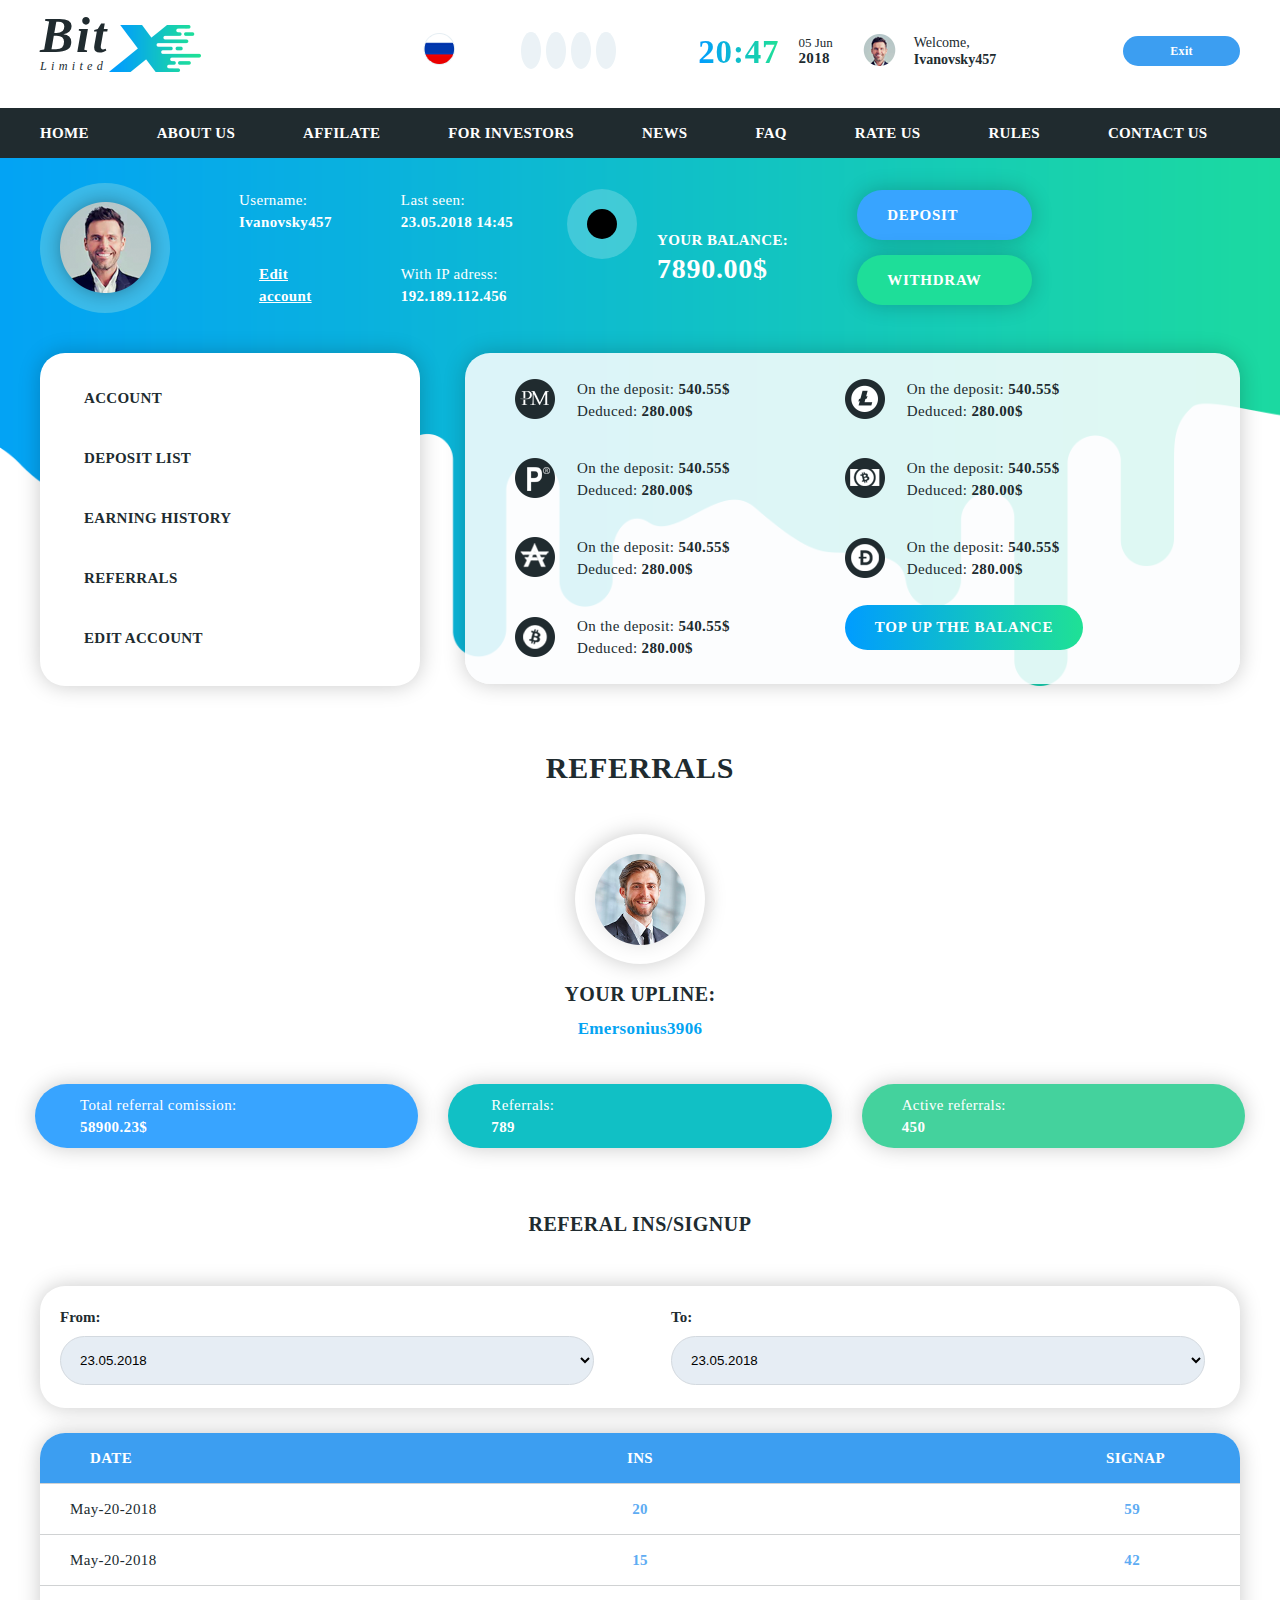
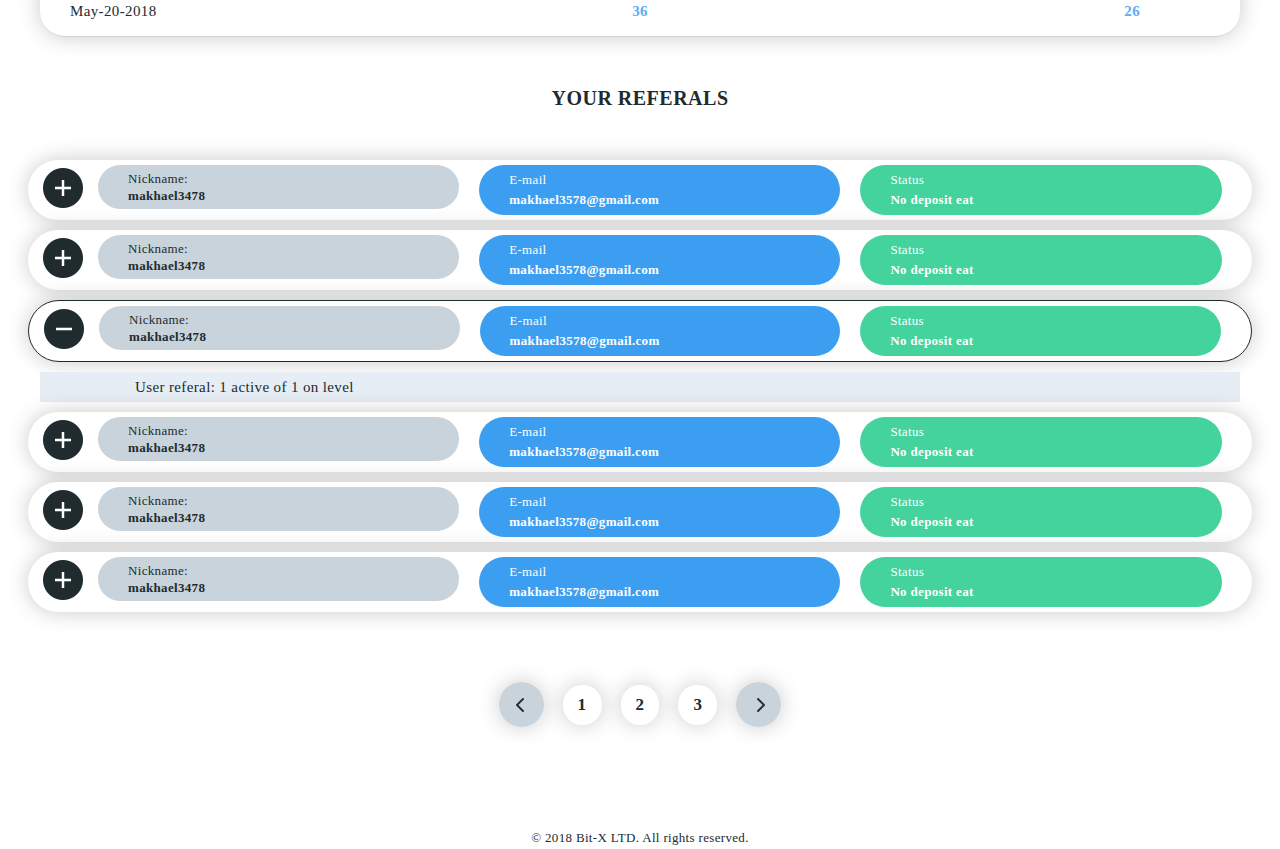
==== commit 4b458410: "Внесла правки, создала анимацию" ====
--- a/referrals.html
+++ b/referrals.html
@@ -14,7 +14,7 @@
         <div class="topline">
             <div class="container">
                 <div class="headWrap">
-                    <div class="logo clear invisLink">
+                    <div class="logo ref clear invisLink">
                         <div class="text">
                             <span>Bit</span>
                             <span>Limited</span>
@@ -105,28 +105,28 @@
                         <a href="#" class="btnColor2"> <span class="icon-3"></span>WITHDRAW</a>
                     </div>
                 </div>
-                <div class="navigation">
-                    <div class="point">
+                <ul class="navigation">
+                    <li class="point">
                         <span class="icon-2"></span>
                         <span>ACCOUNT</span>
-                    </div>
-                    <div class="point">
+                    </li>
+                    <li class="point">
                         <span class="icon-30"></span>
                         <span>DEPOSIT LIST</span>
-                    </div>
-                    <div class="point">
+                    </li>
+                    <li class="point">
                         <span class="icon-31"></span>
                         <span>EARNING HISTORY</span>
-                    </div>
-                    <div class="point ref">
+                    </li>
+                    <li class="point ref">
                         <span class="icon-24"></span>
                         <span>REFERRALS</span>
-                    </div>
-                    <div class="point">
+                    </li>
+                    <li class="point">
                         <span class="icon-32"></span>
                         <span>EDIT ACCOUNT</span>
-                    </div>
-                </div>
+                    </li>
+                </ul>
                 <div class="deposit clear">
                     <div class="item">
                         <div class="point">
@@ -172,7 +172,7 @@
             </div>
         </div>
     </header>
-    <div class="content" style="background-image: url(img/png/fond2.png);">
+    <div class="content ref" style="background-image: url(img/png/fond2.png);">
         <div class="container">
             <span class="captionDark">REFERRALS</span>
             <div class="wrapper">
@@ -200,7 +200,7 @@
                 <div class="item">
                     <span class="captionDark refSignup">REFERAL INS/SIGNUP</span>
                     <div class="dateRef clear">
-                        <form action="#" class="selectBlockType2">
+                        <div><form action="#" class="selectBlockType2">
                             <label for="from">From:</label>
                             <select name="from" id="from">
                                 <option value="23.05.2018">23.05.2018</option>
@@ -215,7 +215,7 @@
                                 <option value="24.05.2018">24.05.2018</option>
                                 <option value="25.05.2018">25.05.2018</option>
                             </select>
-                        </form>
+                        </form></div>
                     </div>
                     <ul class="table1">
                         <li>
@@ -287,8 +287,8 @@
                                 <span>Status</span>
                                 <span>No deposit eat</span>
                             </div>
-                            <!--<div><p class="dark point">User referal: 1 active of 1 on level</p></div>-->
-                        </li>
+                        </li>
+                        <p class="dark point">User referal: 1 active of 1 on level</p>
                         <li class="clear">
                             <span class="img point" style="background-image: url(img/png/plus.png);"></span>
                             <div class="textBlockDark point">
@@ -339,11 +339,11 @@
             </div>
             <div class="slider">
                 <ul>
-                    <li><span class="img" style="background-image: url(img/png/arrow1.png);"></span></li>
+                    <li><a href="#" class="img" style="background-image: url(img/png/arrow1.png);"></a></li>
                     <li><span>1</span></li>
                     <li><span>2</span></li>
                     <li><span>3</span></li>
-                    <li><span class="img" style="background-image: url(img/png/arrow2.png);"></span></li>
+                    <li><a href="#" class="img" style="background-image: url(img/png/arrow2.png);"></a></li>
                 </ul>
             </div>
             <span class="copyrights">© 2018 Bit-X LTD. All rights reserved.</span>
--- a/css/style.css
+++ b/css/style.css
@@ -1,4 +1,6 @@
-* {
+*,
+*::before,
+*::after {
     box-sizing: border-box;
 }
 
@@ -28,6 +30,19 @@
     content: "";
     display: block;
     clear: both;
+}
+
+a, button {
+    -webkit-transition: all 0.3s;
+    -moz-transition: all 0.3s;
+    -ms-transition: all 0.3s;
+    -o-transition: all 0.3s;
+    transition: all 0.3s;
+}
+
+a:hover,
+button:hover {
+    opacity: 0.7;
 }
 
 [class*="grad"] {
@@ -85,16 +100,15 @@
 }
 
 .topline {
-    padding-top: 36px;
+    padding-top: 25px;
 }
 
 .headWrap .logo {
-    width: 30%;
+    width: 31%;
 }
 
 .headWrap div + div {
     text-align: right;
-    padding: 0 14px;
 }
 
 .logo .text,
@@ -148,6 +162,11 @@
 
 header .subscribe .btnColor2 {
     background-color: #44d29d;
+    margin-left: 15px;
+}
+
+.languages {
+    padding-left: 20px;
 }
 
 .languages .img {
@@ -165,7 +184,16 @@
     color: #000000;
     background-color: #ebf2f6;
     border-radius: 50%;
-    padding: 5px;
+    padding: 10px;
+
+}
+
+header .social a + a {
+    margin-left: 10px;
+}
+
+header .topline .headWrap div + div {
+    margin-left: 50px;
 }
 
 header .date .clock {
@@ -180,6 +208,7 @@
 
 .date .day {
     display: inline-block;
+    padding-left: 15px;
 }
 
 .date .day span {
@@ -209,7 +238,7 @@
 
 header .menu a {
     font-size: 15px;
-    line-height: 60px;
+    line-height: 50px;
     font-weight: 700;
     text-decoration: none;
     letter-spacing: 0.02em;
@@ -218,12 +247,12 @@
 }
 
 header .menu a + a {
-    margin-left: 60px;
+    margin-left: 64px;
 }
 
 /*main*/
 
-.menu .home {
+.menu a:hover {
     color: #1fe096;
 }
 
@@ -260,6 +289,7 @@
     letter-spacing: 0.025em;
     color: #ffffff;
     text-align: right;
+    padding-top: 30px;
 }
 
 .getStarted .btnGrad1 {
@@ -282,7 +312,7 @@
     background-color: #ffffff;
     margin-left: auto;
     margin-top: 73px;
-    width: 300px;
+    width: 310px;
     height: 330px;
     border-radius: 25px;
     box-shadow: 0 0 21px 0 rgba(0, 0, 0, 0.21);
@@ -321,7 +351,7 @@
     line-height: 24px;
     font-weight: 700;
     color: #19cf8b;
-
+    padding-left: 10px;
 }
 
 .start .currency span[class^="icon"] {
@@ -335,13 +365,12 @@
 .start .advantages {
     display: table;
     margin-right: auto;
-    padding-bottom: 98px;
-    margin-top: 40px;
+    padding-bottom: 90px;
 }
 
 .start .advantages ul li,
 .start .advantages p {
-    padding-top: 50px;
+    padding-top: 40px;
 }
 
 .start .list li span:nth-child(2) {
@@ -391,8 +420,8 @@
     -webkit-background-size: cover;
     background-size: cover;
     position: absolute;
-    bottom: -90px;
-    right: -70px;
+    bottom: -110px;
+    right: -60px;
 }
 
 .aboutCompany {
@@ -401,19 +430,17 @@
     background-size: cover;
     margin: 0 -25px;
     padding-top: 190px;
-    padding-bottom: 86px;
+    padding-bottom: 85px;
 }
 
 .aboutCompany .left {
-
     float: left;
-
+    width: 44%;
 }
 
 .aboutCompany .right {
-    width: calc(100% - 500px);
+    width: 55%;
     float: left;
-    padding: 0 30px;
 }
 
 .aboutCompany {
@@ -453,6 +480,31 @@
     vertical-align: middle;
     -webkit-background-clip: text;
     -webkit-text-fill-color: transparent;
+    animation-name: iconAnimation;
+    animation-duration: 3s;
+    animation-iteration-count: infinite;
+    animation-timing-function: ease-in-out;
+}
+
+@keyframes iconAnimation {
+    0% {
+        -webkit-transform: scale(0.5);
+        -moz-transform: scale(0.5);
+        -ms-transform: scale(0.5);
+        -o-transform: scale(0.5);
+        transform: scale(0.5);
+        opacity: 0;
+    }
+    100% {
+        -webkit-transform: scale(1);
+        -moz-transform: scale(1);
+        -ms-transform: scale(1);
+        -o-transform: scale(1);
+        transform: scale(1);
+        opacity: 1;
+    }
+
+
 }
 
 .aboutCompany .right p {
@@ -463,11 +515,11 @@
 }
 
 .aboutCompany .right p + p {
-    padding-top: 55px;
+    padding-top: 30px;
 }
 
 .aboutCompany .btnInfo {
-    padding-top: 77px;
+    padding-top: 70px;
 }
 
 .aboutCompany .right a {
@@ -485,7 +537,7 @@
 
 .aboutCompany .right .btnColor1 {
     background-color: #03a3f4;
-    padding: 0 60px;
+    padding: 0 50px;
 }
 
 .aboutCompany .right .btnColor2 {
@@ -495,17 +547,17 @@
 }
 
 .aboutCompany img {
-    width: 220px;
-    height: 306px;
-    padding-top: 50px;
-    padding-right: 25px;
+    width: 239px;
+    height: 355px;
+    padding-top: 55px;
+    padding-right: 15px;
 }
 
 .plans {
     background-position: 50% 50%;
     -webkit-background-size: cover;
     background-size: cover;
-    padding-top: 90px;
+    padding-top: 60px;
 }
 
 .plan1 .item {
@@ -522,47 +574,48 @@
 }
 
 .plans [class^="tarif"] {
-    background-color: #ffffff; 
+    background-color: #ffffff;
 }
 
 .plans div[class^="plan"] {
     background-repeat: no-repeat;
     -webkit-background-size: cover;
     background-size: cover;
-    width: 50%;
     float: left;
     border-radius: 25px;
 }
 
 .plans .wrapper {
-    margin: 0 -30px;
-    margin-top: 70px;
+    margin-top: 60px;
     padding-bottom: 100px;
 }
 
 .plans .plan1 {
-    margin: 0 -60px;
+    margin-left: 10px;
     box-shadow: 0 0 21px 0 rgba(0, 0, 0, 0.21);
 }
+
 .plans .item {
-border-radius: 25px 0  0 25px;
+    width: 255px;
+    border-radius: 25px 0 0 25px;
 }
 
 .plans div[class^="tarif"] {
-    border-radius:  0  25px 25px 0;
+    width: 300px;
+    border-radius: 0 25px 25px 0;
 }
 
 .plans .item,
 .plans div[class^="tarif"] {
-    width: 50%;
+    height: 510px;
     float: left;
-    padding: 0 30px;
+    padding: 0 20px;
     padding-bottom: 30px;
 }
 
 .plans .plan2 {
     margin: 0 -30px;
-    margin-left: 90px;
+    margin-left: 35px;
     box-shadow: 0 0 21px 0 rgba(0, 0, 0, 0.21);
 }
 
@@ -583,6 +636,7 @@
     letter-spacing: 0.025em;
     color: #202b2f;
     text-align: center;
+    padding-top: 20px;
 }
 
 .plans .item .captionLight {
@@ -603,12 +657,12 @@
     letter-spacing: 0.025em;
     color: #ffffff;
     display: block;
-    padding-top: 220px;
+    padding-top: 180px;
 }
 
 .plans .item span:nth-child(3) {
     font-size: 17px;
-    line-height: 40px;
+    line-height: 30px;
     font-weight: 700;
     letter-spacing: 0.025em;
     color: #ffffff;
@@ -624,7 +678,8 @@
     padding: 0 30px;
     display: block;
     text-align: center;
-    margin-top: 30px;
+    text-transform: uppercase;
+    margin-top: 20px;
 
 }
 
@@ -636,8 +691,12 @@
     background-color: #44d29d;
 }
 
-.plans .block1 li {
+.plans .block1 li:first-child {
     padding-top: 40px;
+}
+
+.plans .block1 li + li {
+    padding-top: 30px;
 }
 
 .plans [class^="tarif"] .block1 span:first-child {
@@ -667,11 +726,11 @@
 }
 
 .plans .tarifplan1 .block2 {
+    padding-top: 40px;
+}
+
+.plans .tarifplan2 .block2 {
     padding-top: 65px;
-}
-
-.plans .tarifplan2 .block2 {
-    padding-top: 87px;
 }
 
 .plans .tarifplan2 .block1 span:last-child {
@@ -681,8 +740,8 @@
 .profit {
     background-color: #06aae9;
     vertical-align: middle;
-    padding-bottom: 60px;
-    padding-top: 50px;
+    padding-bottom: 50px;
+    padding-top: 25px;
 }
 
 .profit label {
@@ -691,6 +750,7 @@
     line-height: 24px;
     font-weight: 700;
     color: #ffffff;
+    padding-left: 5px;
 }
 
 .profit input,
@@ -701,11 +761,12 @@
     margin-top: 15px;
     display: block;
     border-radius: 25px;
+    box-shadow: 0 0 21px 0 rgba(0, 0, 0, 0.21);
 }
 
 .profit .plan select {
     height: 50px;
-    box-shadow: 0 0 21px 0 rgba(0, 0, 0, 0.21);
+    padding: 0 50px;
 }
 
 .profit .amount,
@@ -716,7 +777,10 @@
 
 }
 
-.profit .plan,
+.profit .plan {
+    margin-left: 60px;
+}
+
 .profit .sum,
 .profit a {
     margin-left: 80px;
@@ -725,8 +789,13 @@
 .profit .plan select,
 .profit input {
     background-color: #5ed3dd;
-    padding: 0 30px;
-}
+    border: 1px solid #f4f6f7;
+}
+
+.profit input {
+    padding: 0 40px;
+}
+
 
 .profit .sum span:first-child {
     font-size: 15px;
@@ -761,26 +830,31 @@
     background-position: 50% 50%;
     -webkit-background-size: cover;
     background-size: cover;
-    padding-top: 105px;
+    padding-top: 80px;
 
 }
 
 .referral .wrapper {
-    margin-top: 75px;
+    margin-top: 115px;
     position: relative;
 }
 
 .referral .wrapper .item .img {
-    padding-left: 220px;
+    padding-left: 155px;
 }
 
 .referral .img .left,
 .referral .img .right {
     display: inline-block;
+    background-color: #ffffff;
+    border-radius: 50%;
+    width: 240px;
+    height: 240px;
+    box-shadow: 0 0 0 40px rgba(255, 255, 255, 0.55);
 }
 
 .referral .img .right {
-    margin-left: 470px;
+    margin-left: 375px;
 }
 
 .referral .captionDark {
@@ -800,7 +874,7 @@
     letter-spacing: 0.025em;
     color: #ffffff;
     display: table;
-    margin-left: 100px;
+    margin-left: 150px;
     border-radius: 50%;
     padding: 5px 10px;
 }
@@ -814,7 +888,7 @@
     line-height: 40px;
     font-weight: 700;
     letter-spacing: 0.025em;
-    padding-left: 30px;
+    padding-left: 85px;
     display: inline-block;
     padding-top: 30px;
 }
@@ -831,7 +905,7 @@
     text-transform: uppercase;
     display: block;
     text-align: center;
-    padding-top: 25px;
+    padding-top: 15px;
 }
 
 .referral .left span:last-child {
@@ -857,7 +931,7 @@
     letter-spacing: 0.025em;
     color: #202b2f;
     text-align: center;
-    padding-top: 165px;
+    padding-top: 110px;
 }
 
 .referral a {
@@ -873,7 +947,7 @@
     margin: auto;
     text-align: center;
     padding: 0 20px;
-    margin-top: 63px;
+    margin-top: 50px;
     width: 200px;
     box-shadow: 0 0 21px 0 rgba(0, 0, 0, 0.21);
 }
@@ -881,7 +955,7 @@
 .referral .point {
     width: 20%;
     float: left;
-    padding: 0 25px;
+    padding: 0 20px;
 }
 
 .referral ul.clear {
@@ -893,22 +967,23 @@
 .referral .lefttable {
     width: 47%;
     float: left;
+    height: 410px;
     border-radius: 25px;
     box-shadow: 0 0 21px 0 rgba(0, 0, 0, 0.21);
 }
 
 .referral .righttable {
-    width: 45%;
+    width: 47%;
     float: right;
+    height: 410px;
     border-radius: 25px;
     box-shadow: 0 0 21px 0 rgba(0, 0, 0, 0.21);
 }
 
-.referral .table.clear{
-    margin: 0 -15px;
+.referral .table.clear {
     margin-top: 72px;
     position: absolute;
-    bottom: -200px;
+    bottom: -170px;
 }
 
 .referral .point span:nth-child(2) {
@@ -918,12 +993,12 @@
     font-weight: 700;
     text-transform: uppercase;
     color: #ffffff;
-    padding-top: 43px;
+    padding-top: 30px;
 }
 
 .referral .point span:last-child {
     font-size: 30px;
-    line-height: 40px;
+    line-height: 30px;
     letter-spacing: 0.05em;
     font-weight: 700;
     color: #202b2f;
@@ -933,14 +1008,13 @@
     display: block;
     text-align: center;
 }
-
 
 
 .referral ul.table {
     background-color: #ffffff;
     display: table;
     width: 570px;
-    height: 415px;
+    /*height: 415px;*/
     padding: 30px;
     border-radius: 25px 25px 0 0;
 }
@@ -1023,7 +1097,7 @@
 }
 
 .referral ul.table .img {
-    width: 21px;
+    width: 25px;
     height: 21px;
     color: #000000;
     background-repeat: no-repeat;
@@ -1034,13 +1108,13 @@
     background-position: 50% 50%;
     -webkit-background-size: cover;
     background-size: cover;
-    padding-top: 300px;
+    padding-top: 240px;
 }
 
 .advantages .item span[class^="icon"] {
     font-size: 3em;
     display: inline-block;
-    margin-left: 140px;
+    margin-left: 150px;
     -webkit-background-clip: text;
     -webkit-text-fill-color: transparent;
 }
@@ -1081,20 +1155,20 @@
 .advantages .item {
     width: 33.3333%;
     float: left;
-    padding: 82px 35px 0;
+    padding: 50px 35px 0;
 }
 
 .advantages .wrapper {
     margin: 0 -35px;
-    padding-bottom: 100px;
+    padding-bottom: 110px;
 }
 
 .news {
     background-position: 50% 50%;
     -webkit-background-size: cover;
     background-size: cover;
-    padding-top: 97px;
-    padding-bottom: 120px;
+    padding-top: 70px;
+    padding-bottom: 125px;
 }
 
 .news .captionDark {
@@ -1108,6 +1182,7 @@
     text-align: center;
 }
 
+
 .news .item span:nth-child(2) {
     font-size: 15px;
     line-height: 24px;
@@ -1115,7 +1190,7 @@
     font-weight: 700;
     color: #03a3f4;
     text-align: left;
-    padding-top: 20px;
+    padding-top: 10px;
 }
 
 .news .item span:nth-child(3) {
@@ -1125,7 +1200,7 @@
     font-weight: 700;
     color: #202b2f;
     text-align: left;
-    padding-top: 30px;
+    padding-top: 20px;
 }
 
 .news .item p {
@@ -1138,7 +1213,7 @@
 
 .news .item a {
     font-size: 15px;
-    line-height: 40px;
+    line-height: 45px;
     letter-spacing: 0.05em;
     font-weight: 700;
     text-transform: uppercase;
@@ -1159,7 +1234,7 @@
 }
 
 .news .item {
-    width: 30%;
+    width: 31%;
     float: left;
     background-color: #ffffff;
     padding-top: 40px;
@@ -1178,7 +1253,7 @@
 }
 
 .news .wrapper {
-    margin: 0 -15px;
+    margin: 70px -15px 0;
 }
 
 .payments {
@@ -1188,7 +1263,7 @@
 .payments .wrapper {
     display: table;
     width: 1200px;
-    height: 136px;
+    height: 138px;
 }
 
 .payments .wrapper li {
@@ -1198,9 +1273,23 @@
 
 }
 
+.map {
+    width: 1920px;
+    height: 600px;
+    position: relative;
+}
+
+.map iframe {
+    position: absolute;
+    width: 100%;
+    height: 100%;
+    top: 0;
+    left: 0;
+}
+
 footer {
     background-color: #202b2f;
-    padding: 70px 0;
+    padding: 50px 0;
 }
 
 footer .wrapper .item {
@@ -1257,9 +1346,21 @@
     margin-top: 30px;
 }
 
+footer ul.menu li {
+    position: relative;
+}
+
 footer ul.menu li::before {
-    color: #1fe096;
-    content: "∙";
+    content: '';
+    display: block;
+    width: 9px;
+    height: 7px;
+    border-radius: 50%;
+    position: absolute;
+    background-color: #1fe096;
+    border: 1px solid #1fe096;
+    left: -20px;
+    top: 15px;
 }
 
 footer .menu a {
@@ -1308,15 +1409,20 @@
 
 /*referrals*/
 
+header .logo.ref {
+    width: 22%;
+}
+
 header .social a.big {
     padding: 10px;
-    margin-left: 12px;
+    margin-left: 5px;
 }
 
 header .user .img {
     height: 32px;
     display: inline-block;
     background-repeat: no-repeat;
+    margin-left: 30px;
 }
 
 header .user .img,
@@ -1343,7 +1449,7 @@
     text-align: left;
 }
 
-header .headWrap  .btnColor1 {
+header .headWrap .btnColor1 {
     font-size: 12px;
     line-height: 30px;
     letter-spacing: 0.025em;
@@ -1352,7 +1458,8 @@
     color: #ffffff;
     background-color: #3c9ef1;
     display: block;
-    padding: 0 35px;
+    padding: 0 25px;
+    text-align: center;
 }
 
 header .wrapper {
@@ -1362,7 +1469,7 @@
 }
 
 .userInfo {
-    padding-top: 30px;
+    padding-top: 25px;
 }
 
 .userInfo .info .point > div {
@@ -1398,11 +1505,8 @@
 
 .userInfo [class^="icon"] {
     font-size: 2em;
-    /*background-repeat: no-repeat;*/
-    /*background-position: center;*/
     color: #ffffff;
     float: left;
-    /*padding-right: 15px;*/
 }
 
 .userInfo .link2 {
@@ -1419,10 +1523,12 @@
 .userInfo .link2 span {
     display: block;
 }
+
 .balanceImg {
     background-color: #000000;
     border-radius: 50%;
     padding: 15px;
+    box-shadow: 0 0 0 20px rgba(255, 255, 255, 0.21)
 }
 
 .userInfo .balance .balanceImg span {
@@ -1432,10 +1538,12 @@
     background-color: #000000;
     -webkit-background-clip: text;
     -webkit-text-fill-color: transparent;
+
 }
 
 .userInfo .balance .text {
-    padding: 20px 15px;
+    padding-top: 20px;
+    padding-left: 40px;
 }
 
 .userInfo .balance .text span:nth-child(1) {
@@ -1458,7 +1566,7 @@
 
 .userInfo .balance .text,
 .userInfo .balance > .balanceImg {
-float: left;
+    float: left;
     vertical-align: middle;
 }
 
@@ -1469,13 +1577,18 @@
 
 .userInfo .btns a {
     font-size: 15px;
-    line-height: 45px;
+    line-height: 30px;
     letter-spacing: 0.05em;
     font-weight: 700;
     text-decoration: none;
     color: #ffffff;
-    padding: 0 20px;
-    display: block;
+    padding: 10px 30px;
+    display: block;
+
+}
+
+.userInfo .btns span {
+    padding-right: 20px;
 }
 
 .userInfo .btns .btnColor1 {
@@ -1509,13 +1622,24 @@
 }
 
 .userInfo .info,
-.userInfo .balance,
+.userInfo .balance {
+    padding-left: 85px;
+}
+
 .userInfo .btns {
-    padding-left: 90px;
+    padding-left: 80px;
 }
 
 .navigation {
-    width: 350px;
+    width: 380px;
+}
+
+.navigation .point:first-child {
+    padding-top: 15px;
+}
+
+.navigation .point:last-child {
+    padding-bottom: 18px;
 }
 
 .navigation span {
@@ -1529,7 +1653,7 @@
     text-transform: uppercase;
     color: #202b2f;
     vertical-align: middle;
-    padding-left: 20px;
+    padding-left: 10px;
 }
 
 .navigation span[class^="icon"] {
@@ -1541,7 +1665,7 @@
 }
 
 
-.navigation .ref span {
+.navigation span:hover {
     color: #3c9ef1;
 }
 
@@ -1562,25 +1686,25 @@
 }
 
 header .navigation,
-header .deposit{
+header .deposit {
     float: left;
     padding: 0 20px;
     box-shadow: 0 0 21px 0 rgba(0, 0, 0, 0.21);
 }
 
-header .wrapper{
+header .wrapper {
     margin: 0 -20px;
 }
 
 header .navigation,
-header .deposit  {
+header .deposit {
     background-color: #ffffff;
-    margin-top: 30px;
+    margin-top: 40px;
     border-radius: 25px;
 }
 
 header .deposit {
-    background-color: rgba(252,253,254,0.87);
+    background-color: rgba(252, 253, 254, 0.87);
 }
 
 .content {
@@ -1595,7 +1719,11 @@
 
 header .deposit .item {
     float: left;
-    margin: 30px 45px;
+    margin: 25px 30px;
+}
+
+header .deposit .item:last-child {
+    padding-left: 55px;
 }
 
 header .deposit {
@@ -1604,21 +1732,22 @@
     display: table;
 }
 
-.deposit  .point {
-    display: table-row;
+.deposit .point + .point {
     vertical-align: middle;
+    margin-top: 35px;
 }
 
 
 .deposit .item .point > div {
     display: table-cell;
-    padding-left: 25px;
+    padding-left: 20px;
     text-align: left;
 }
 
-.deposit .item .point + .point * {
-    padding-top: 20px;
-}
+/*.deposit .item .point + .point > div {*/
+/*padding-top: 20px;*/
+/*vertical-align: middle;*/
+/*}*/
 
 header .deposit a {
     font-size: 15px;
@@ -1635,7 +1764,7 @@
     margin-top: 25px;
 }
 
-.deposit .point .img {
+.deposit .item .point .img {
     width: 42px;
     height: 35px;
     background-repeat: no-repeat;
@@ -1645,7 +1774,7 @@
     text-align: left;
 }
 
-.content .container > .captionDark {
+.content.ref .container > .captionDark {
     font-size: 30px;
     line-height: 83.73px;
     letter-spacing: 0.025em;
@@ -1654,7 +1783,7 @@
     color: #202b2f;
     display: block;
     text-align: center;
-    padding-top: 60px;
+    padding-top: 40px;
 }
 
 .content .upline .captionDark {
@@ -1670,7 +1799,7 @@
 
 .content .upline span:last-child {
     font-size: 17px;
-    line-height: 30px;
+    line-height: 10px;
     letter-spacing: 0.02em;
     font-weight: 600;
     color: #04a4f2;
@@ -1685,9 +1814,9 @@
     background-position: center;
     background-color: #ffffff;
     display: block;
-    margin: 55px auto 0;
+    margin: 25px auto 0;
     border-radius: 50%;
-    padding: 70px;
+    padding: 65px;
     box-shadow: 0 0 21px 0 rgba(0, 0, 0, 0.21);
 }
 
@@ -1714,6 +1843,7 @@
     background-color: #38a4ff;
     border-radius: 50px;
     box-shadow: 0 0 21px 0 rgba(0, 0, 0, 0.21);
+    padding: 10px 45px;
 }
 
 .comission {
@@ -1724,19 +1854,20 @@
     background-color: #11c0c5;
     border-radius: 50px;
     box-shadow: 0 0 21px 0 rgba(0, 0, 0, 0.21);
+    padding: 10px 43px;
 }
 
 .activeRef > div {
     background-color: #44d29d;
     border-radius: 50px;
     box-shadow: 0 0 21px 0 rgba(0, 0, 0, 0.21);
-}
-
-.content .records .point{
+    padding: 10px 40px;
+}
+
+.content .records .point {
     width: 33.3333%;
     float: left;
-    padding: 10px 40px;
-    margin: 0 15px;
+    padding: 0px 15px;
 }
 
 .content .records {
@@ -1745,7 +1876,7 @@
 
 .content .refSignup {
     font-size: 20px;
-    line-height: 83.73px;
+    /*line-height: 83.73px;*/
     letter-spacing: 0.025em;
     font-weight: 700;
     text-transform: uppercase;
@@ -1758,13 +1889,14 @@
 .content .item form {
     display: inline-block;
     width: 45%;
-    padding: 0 30px;
-    margin: 15px;
-
+}
+
+.content .item .dateRef > div {
+    padding: 23px 20px;
 }
 
 .content form + form {
-    margin-left: 35px;
+    margin-left: 85px;
 }
 
 .content .dateRef form label {
@@ -1772,6 +1904,7 @@
     font-weight: 700;
     color: #202b2f;
     display: block;
+    padding-bottom: 10px;
 }
 
 .content form option {
@@ -1786,9 +1919,10 @@
     background-color: #ffffff;
     border-radius: 25px;
     box-shadow: 0 0 21px 0 rgba(0, 0, 0, 0.21);
-}
-
-.content select {
+    margin-top: 50px;
+}
+
+.content .dateRef select {
     background-color: #e6edf4;
     padding: 15px 430px 15px 15px;
     border-radius: 25px;
@@ -1796,7 +1930,7 @@
 }
 
 .content .table1 {
-    margin-top: 20px;
+    margin-top: 25px;
     border-radius: 25px;
     box-shadow: 0 0 21px 0 rgba(0, 0, 0, 0.21);
 }
@@ -1808,7 +1942,7 @@
 .content .table1 li {
     display: table;
     width: 100%;
-    border: 1px solid #d0d2d3;
+    border-bottom: 1px solid #d0d2d3;
 }
 
 .content .table1 li span {
@@ -1859,8 +1993,8 @@
     padding-right: 75px;
 }
 
-.content .table1 li +li span:nth-child(2),
-.content .table1 li +li span:nth-child(3){
+.content .table1 li + li span:nth-child(2),
+.content .table1 li + li span:nth-child(3) {
     font-size: 15px;
     line-height: 50px;
     letter-spacing: 0.025em;
@@ -1876,16 +2010,16 @@
     color: #202b2f;
     display: block;
     text-align: center;
-    margin-top: 60px;
+    margin-top: 50px;
 }
 
 .content .table2 {
-    margin-top: 55px;
-}
-
-.content .table2 li div{
+    margin-top: 50px;
+}
+
+.content .table2 li div {
     width: 30%;
-   float: left;
+    float: left;
     padding: 5px 30px;
     margin: 0 10px;
 }
@@ -1900,8 +2034,8 @@
 
 
 .content .table2 li {
-    margin: 15px -12px;
-    padding: 10px 10px;
+    margin: 10px -12px;
+    padding: 5px 10px;
     box-shadow: 0 0 21px 0 rgba(0, 0, 0, 0.21);
 }
 
@@ -1958,15 +2092,16 @@
 
 .content .table2 li div:nth-child(4) {
     background-color: #44d29d;
-    border-radius: 25px;
+    border-radius: 30px;
 }
 
 .content .table2 p {
     font-size: 15px;
-    line-height: 17px;
+    line-height: 30px;
     letter-spacing: 0.025em;
     color: #202b2f;
     background-color: #e6edf4;
+    padding-left: 95px;
 }
 
 .content .table .img {
@@ -1983,12 +2118,13 @@
     font-weight: 700;
     color: #202b2f;
 }
+
 .slider ul {
     text-align: center;
 }
 
 .slider li {
-    margin-top: 70px;
+    margin-top: 60px;
     display: inline-block;
     vertical-align: middle;
     border-radius: 50%;
@@ -1996,10 +2132,10 @@
 }
 
 .slider li + li {
-    margin-left: 20px;
-}
-
-.slider li:nth-child(3) span {
+    margin-left: 15px;
+}
+
+.slider li span:hover {
     color: #ffffff;
     background-color: #1edf98;
     border-radius: 50%;
@@ -2007,17 +2143,16 @@
     padding: 15px 20px;
 }
 
-.slider li:nth-child(2) span,
-.slider li:nth-child(4) span {
-background-color: #ffffff;
-    padding: 15px 20px;
+.slider li span {
+    background-color: #ffffff;
+    padding: 10px 15px;
     display: block;
     border-radius: 50%;
 }
 
 .slider .img {
-    width: 50px;
-    height: 50px;
+    width: 45px;
+    height: 45px;
     display: block;
     background-repeat: no-repeat;
     background-position: center;
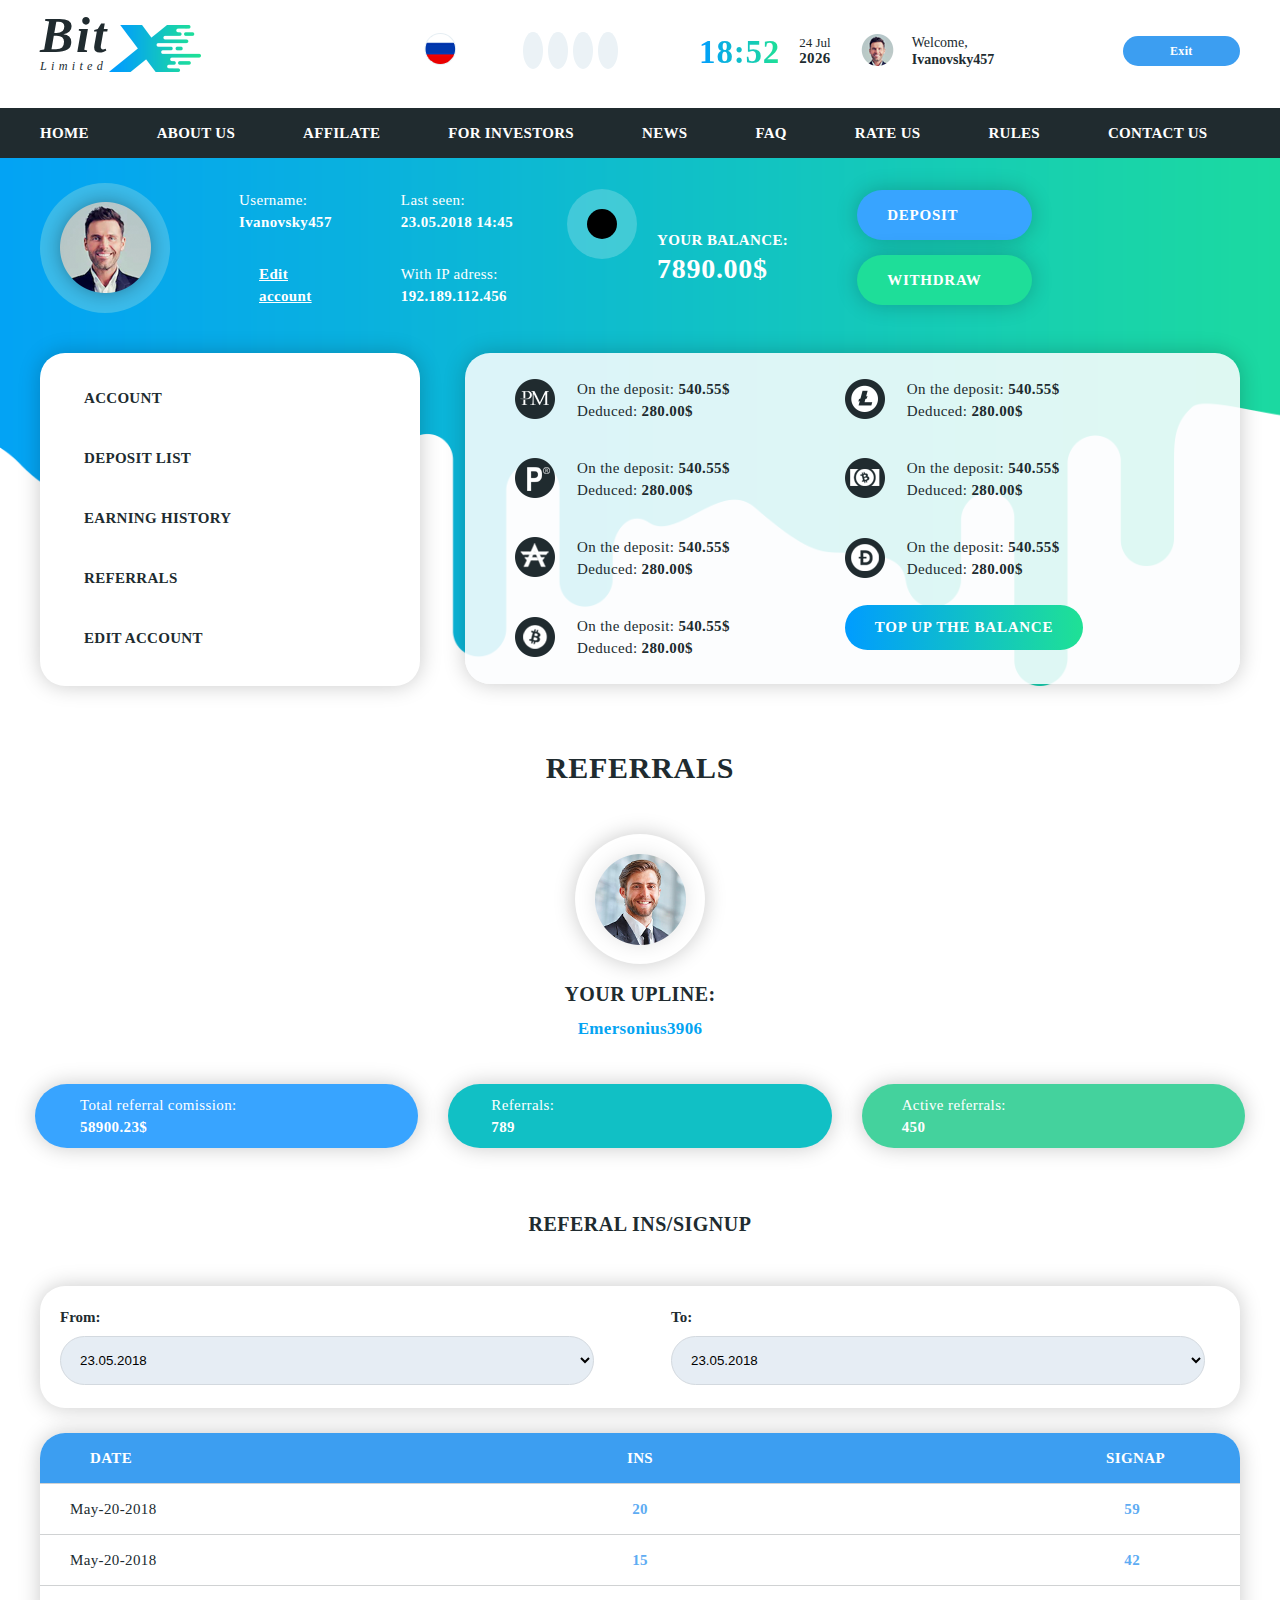
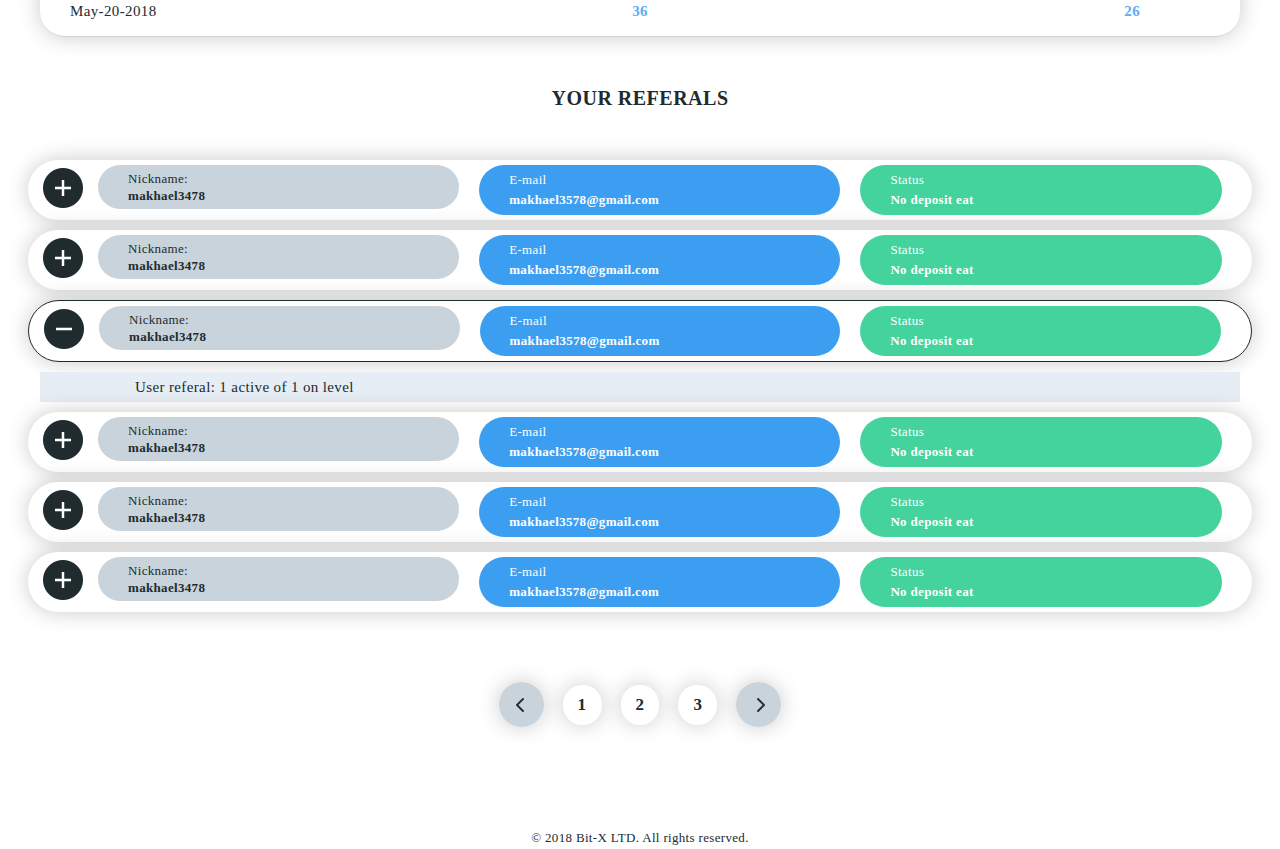
==== commit 7c460496: "Подключила script.js и библиотеку jquery" ====
--- a/referrals.html
+++ b/referrals.html
@@ -2,11 +2,14 @@
 <html lang="en">
 <head>
     <meta charset="UTF-8">
+    <meta name="viewport" content="width=device-width, initial-scale=1.0">
     <title>Referrals</title>
 
     <link rel="stylesheet" href="fonts/stylesheet.css">
     <link rel="stylesheet" href="fonts/icomoon/style.css">
     <link rel="stylesheet" href="css/style.css">
+    <script type="text/javascript" src="js/jquery-3.3.1.min.js"></script>
+    <script type="text/javascript" src="js/script.js"></script>
 </head>
 <body>
 <div class="bodyWrap">
@@ -33,10 +36,10 @@
                         <a href="#" class="icon-18 big"></a>
                     </div>
                     <div class="date">
-                        <span class="clock grad">20:47</span>
+                        <span class="clock grad" id="time">20:47</span>
                         <div class="day">
-                            <span>05 Jun</span>
-                            <span>2018</span>
+                            <span class="date" id="date">05 Jun</span>
+                            <span class="year" id="year">2018</span>
                         </div>
                     </div>
                     <div class="user clear">
@@ -62,6 +65,19 @@
                 <a href="#">RATE US</a>
                 <a href="#">RULES</a>
                 <a href="#">CONTACT US</a>
+                <div class="menu1">
+                    <select name="menu1" id="menu1">
+                        <option value="1">HOME</option>
+                        <option value="2">ABOUT US</option>
+                        <option value="3">AFFILATE</option>
+                        <option value="4">FOR INVESTORS</option>
+                        <option value="5">NEWS</option>
+                        <option value="6">FAQ</option>
+                        <option value="7">RATE US</option>
+                        <option value="8">RULES</option>
+                        <option value="9">CONTACT US</option>
+                    </select>
+                </div>
             </div>
         </div>
         <div class="wrapper clear" style="background-image: url(img/png/fond.png);">
@@ -100,7 +116,7 @@
                             <span>7890.00$</span>
                         </div>
                     </div>
-                    <div class="btns">
+                    <div class="btns clear">
                         <a href="#" class="btnColor1"> <span class="icon-4"></span>DEPOSIT</a>
                         <a href="#" class="btnColor2"> <span class="icon-3"></span>WITHDRAW</a>
                     </div>
@@ -127,6 +143,13 @@
                         <span>EDIT ACCOUNT</span>
                     </li>
                 </ul>
+                <select name="navigation" id="navigation">
+                    <option value="1">ACCOUNT</option>
+                    <option value="2">DEPOSIT LIST</option>
+                    <option value="3">EARNING HISTORY</option>
+                    <option value="4">REFERRALS</option>
+                    <option value="5">EDIT ACCOUNT</option>
+                </select>
                 <div class="deposit clear">
                     <div class="item">
                         <div class="point">
--- a/css/style.css
+++ b/css/style.css
@@ -234,6 +234,10 @@
 header .menu {
     background-color: #202b2f;
     margin-top: 30px;
+}
+
+header .menu1 {
+    display: none;
 }
 
 header .menu a {
@@ -850,7 +854,22 @@
     border-radius: 50%;
     width: 240px;
     height: 240px;
+    position: relative;
     box-shadow: 0 0 0 40px rgba(255, 255, 255, 0.55);
+}
+
+.referral .img .left::before,
+.referral .img .right::before {
+    content: '';
+    display: block;
+    position: absolute;
+    border: 35px solid rgba(51,51,51,0.05);
+    border-radius: 50%;
+    z-index: 1;
+    width: calc(100% + 150px);
+    height: calc(100% + 150px);
+    top: -75px;
+    left: -75px;
 }
 
 .referral .img .right {
@@ -1345,6 +1364,7 @@
     display: block;
     margin-top: 30px;
 }
+
 
 footer ul.menu li {
     position: relative;
@@ -1630,6 +1650,10 @@
     padding-left: 80px;
 }
 
+select#navigation {
+    display: none;
+}
+
 .navigation {
     width: 380px;
 }
@@ -1665,7 +1689,7 @@
 }
 
 
-.navigation span:hover {
+.navigation li:hover span {
     color: #3c9ef1;
 }
 
@@ -2168,4 +2192,1196 @@
     display: block;
     text-align: center;
     margin-top: 100px;
-}+}
+
+@media (max-width: 1439px) {
+    .container {
+        width: 1200px;
+    }
+}
+
+@media (max-width: 1199px) {
+    .container {
+        width: 950px;
+    }
+
+    .headWrap .logo {
+        width: 20%;
+        padding-left: 10px;
+    }
+
+    .headWrap .social {
+        padding-right: 5px;
+    }
+
+    header .menu a + a {
+        margin-left: 32px;
+    }
+
+    .start .caption span {
+        font-size: 30px;
+        line-height: 30px;
+    }
+
+    .start .caption p {
+        font-size: 18px;
+        line-height: 30px;
+    }
+
+    .start {
+        padding-top: 50px;
+    }
+
+    .getStarted .textBlockLight {
+        padding-top: 20px;
+    }
+
+    .getStarted .btnGrad1 {
+        font-size: 17px;
+        line-height: 54px;
+    }
+
+    .graph .img {
+        width: 620px;
+        height: 396PX;
+    }
+
+    .aboutCompany img {
+        width: 200px;
+        height: 300px;
+    }
+
+    .aboutCompany .right .btnColor1 {
+        padding: 0 25px;
+    }
+
+    .aboutCompany .right .btnColor2 {
+        margin-left: 10px;
+        padding: 0 15px;
+    }
+
+    .aboutCompany .right p + p {
+        padding-top: 10px;
+    }
+
+    .aboutCompany .right p {
+        line-height: 22px
+    }
+
+    .referral .img .left::before,
+    .referral .img .right::before {
+        display: none;
+    }
+
+    .plans .item {
+        width: 210px;
+    }
+
+    .plans div[class^="tarif"] {
+        width: 250px;
+    }
+
+    .plans .item .big {
+        font-size: 70px;
+    }
+
+    .plans .item .captionLight {
+        font-size: 20px;
+    }
+
+    .plans .item a {
+        padding: 0 10px;
+    }
+
+    .plans .tarifplan1 .block2 {
+        padding-top: 10px;
+    }
+
+    .plans .tarifplan2 .block2 {
+        padding-top: 35px;
+    }
+
+    .profit .plan {
+        margin-left: 20px;
+    }
+
+    .profit .sum, .profit a {
+        margin-left: 20px;
+    }
+
+
+    .profit .btnColor3 {
+        padding: 0 30px;
+    }
+
+    .profit input {
+        padding: 0 30px;
+    }
+
+    .referral .wrapper .item .img {
+        padding-left: 125px;
+    }
+
+    .referral .img .left, .referral .img .right {
+        width: 220px;
+        height: 220px;
+        box-shadow: 0 0 0 35px rgba(255, 255, 255, 0.55);
+    }
+
+    .referral .img .number {
+        font-size: 100px;
+    }
+
+    .referral .img .right {
+        margin-left: 265px;
+    }
+
+    .referral .point {
+        padding: 0;
+    }
+
+    .referral .point span:last-child {
+        font-size: 25px;
+    }
+
+    .referral ul.table {
+        width: 470px;
+    }
+
+    .referral .lefttable > span {
+        width: 470px;
+    }
+
+    .referral .righttable > span {
+        width: 470px;
+    }
+
+    .advantages .item span[class^="icon"] {
+        margin-left: 105px;
+    }
+
+    .news .img {
+        width: 250px;
+        height: 200px;
+    }
+
+    .news .item a {
+        margin: 35px 100px 45px 30px;
+    }
+
+    .payments .wrapper {
+        width: 950px;
+        height: 138px;
+    }
+
+    .payments img {
+        width: 110px;
+        height: 25px;
+    }
+
+    footer .wrapper .item + .item {
+        margin-left: 110px;
+    }
+
+    .userInfo .info, .userInfo .balance {
+        padding-left: 34px;
+    }
+
+    .balanceImg {
+        padding: 10px;
+        box-shadow: 0 0 0 10px rgba(255, 255, 255, 0.21);
+    }
+
+    .userInfo .balance .balanceImg span {
+        font-size: 3em;
+    }
+
+    .userInfo .btns {
+        padding-left: 30px;
+    }
+
+    .userInfo .balance .text, .userInfo .balance > .balanceImg {
+
+        float: left;
+        vertical-align: middle;
+
+    }
+
+    .userInfo .balance .text {
+        padding-top: 20px;
+        padding-left: 20px;
+    }
+
+    .navigation {
+        width: 260px;
+    }
+
+    header .deposit {
+        width: 660px;
+        margin-left: 25px;
+    }
+
+    header .deposit .item:last-child {
+        padding-left: 55px;
+    }
+
+    header .deposit .item {
+        margin: 25px 10px;
+    }
+
+    .content .dateRef select {
+        padding: 15px 310px 15px 15px;
+    }
+
+    .content .table2 li div {
+        width: 26%;
+        margin: 0 20px;
+    }
+
+}
+
+
+
+
+@media (max-width: 991px) {
+    .container {
+        width: 750px;
+    }
+
+    header .date {
+        display: none;
+    }
+
+    header .subscribe {
+        width: 40%;
+
+    }
+
+
+    header .topline .subscribe [class^="btn"] {
+        padding: 0 5px;
+    }
+
+    .logo .img {
+        width: 75px;
+        height: 40px;
+        background-position: center;
+        background-size: cover;
+    }
+
+    .logo .text span:first-child {
+        font-size: 18px;
+    }
+
+    .logo .text span:last-child {
+        letter-spacing: 0;
+    }
+
+    header .menu a {
+        display: none;
+    }
+
+    header .menu1  {
+        display: block;
+    }
+
+    header .menu1 select {
+        background-color: #3c9ef1;
+        border-radius: 25px;
+    }
+
+    .start .currency {
+        margin-left: 0;
+        float: right;
+    }
+
+    .start .advantages {
+        float: left;
+        margin-top: 50px;
+    }
+
+    .start .advantages ul li, .start .advantages p {
+        padding-top: 20px;
+    }
+
+    .graph {
+        display: none;
+    }
+
+    .aboutCompany .address a {
+        font-size: 3em;
+    }
+
+    .aboutCompany {
+        padding-top: 30px;
+        padding-bottom: 35px;
+    }
+
+    .aboutCompany .left {
+        float: none;
+        width: 100%;
+        text-align: center;
+    }
+
+    .aboutCompany .address {
+        margin-left: 150px;
+        padding-top: 45px;
+    }
+
+    .aboutCompany .left .captionLight {
+
+        font-size: 20px;
+        line-height: 50px;
+        text-align: center;
+        display: block;
+    }
+
+    .aboutCompany .right p {
+        display: block;
+        text-align: center;
+        margin-top: 20px;
+    }
+
+    .aboutCompany .right {
+        width: 100%;
+    }
+
+    .aboutCompany .right a {
+        line-height: 40px;
+        text-align: center;
+        margin-left: 150px;
+    }
+
+    .referral .img .left::before,
+    .referral .img .right::before {
+        display: none;
+    }
+
+    .plans .captionDark {
+        font-size: 20px;
+        line-height: 0;
+    }
+
+    .plans .plan1 {
+        margin-left: 150px;
+        margin-bottom: 20px;
+    }
+
+    .plans .plan2 {
+        margin-left: 150px;
+    }
+
+    .plans .wrapper {
+        margin-top: 30px;
+        padding-bottom: 30px;
+    }
+
+    .profit .sum span:last-child {
+        font-size: 20px;
+    }
+
+    .profit .plan select {
+        padding: 0 20px;
+    }
+
+    .profit input {
+        padding: 0 15px;
+    }
+
+    .profit .btnColor3 {
+        padding: 0 15px;
+        line-height: 30px;
+    }
+
+    .profit .plan {
+        margin-left: 10px;
+    }
+
+    .referral .captionDark {
+        font-size: 20px;
+        line-height: 0;
+    }
+
+    .referral {
+        padding-top: 30px;
+        padding-bottom: 400px;
+    }
+
+    .referral .wrapper {
+        margin-top: 65px;
+    }
+
+    .referral .img .number {
+        font-size: 50px;
+        line-height: 5px;
+        padding-left: 65px;
+    }
+
+    .referral .img .percent {
+        font-size: 15px;
+        padding: 2px 5px;
+        margin-left: 100px;
+    }
+
+    .referral .img .left, .referral .img .right {
+        width: 150px;
+        height: 150px;
+    }
+
+    .referral .textBlockDark {
+        padding-top: 80px;
+    }
+
+    .referral .img .right {
+        margin-left: 215px;
+    }
+
+    .referral a {
+        line-height: 30px;
+        margin-top: 20px;
+    }
+
+    .referral .item [class^="icon"] {
+        font-size: 1em;
+    }
+
+    .referral ul.clear {
+        margin-top: 40px;
+    }
+
+    .referral .point span:nth-child(2) {
+        font-size: 14px;
+        line-height: 15px;
+    }
+
+    .referral .point span:last-child {
+        font-size: 15px;
+    }
+
+    .referral .point:nth-child(3) span:nth-child(2){
+        padding-top: 15px;
+    }
+
+    .referral .table.clear {
+        bottom: -550px;
+    }
+
+    .referral .lefttable {
+        margin-left: 150px;
+    }
+
+    .referral .righttable {
+        float: left;
+        margin-left: 150px;
+        margin-top: 30px;
+    }
+
+    .advantages .captionLight {
+        font-size: 20px
+    }
+
+    .content > .advantages {
+        padding-top: 200px;
+    }
+
+    .advantages .item span[class^="icon"] {
+        margin-left: 80px;
+    }
+
+    .advantages .wrapper {
+        padding-bottom: 20px;
+    }
+
+    .advantages .item {
+        padding: 20px 35px 0;
+    }
+
+    .news {
+        padding-top: 20px;
+        padding-bottom: 25px;
+    }
+
+    .news .captionDark {
+        font-size: 20px;
+        line-height: 0;
+    }
+
+    .news .img {
+        width: 200px;
+        height: 180px;
+    }
+
+    .news .item * {
+        padding: 0 15px;
+    }
+
+    .news .item {
+        padding-top: 15px;
+        width: 32%;
+    }
+
+    .news .wrapper {
+        margin: 30px 0 0;
+    }
+
+    .news .item a {
+        margin: 25px 53px 15px 20px;
+        padding: 0 25px;
+    }
+
+    .news .item + .item {
+        margin-left: 15px;
+    }
+
+    .payments .wrapper {
+        width: 100%;
+        height: 88px;
+    }
+
+    .payments img {
+        width: 90px;
+        height: 25px;
+    }
+
+    footer .logo .text span:first-child {
+        font-size: 20px;
+    }
+
+    footer .logo .text span:nth-child(2) {
+        letter-spacing: 0;
+    }
+
+    footer .widgets {
+        margin-top: 35px;
+    }
+
+    footer .widgets a + a {
+        margin-left: 5px;
+    }
+
+    footer {
+        padding: 20px 0;
+    }
+
+    footer .widgets a {
+        font-size: 14px;
+    }
+
+    footer .copyrights {
+        line-height: 24px;
+        letter-spacing: 0;
+        margin-top: 30px;
+    }
+
+    footer .menu a {
+        font-size: 14px;
+        line-height: 33px;
+    }
+
+    footer .wrapper .item + .item {
+        margin-left: 60px;
+    }
+
+    footer .address a {
+        font-size: 14px;
+        line-height: 15px;
+    }
+
+    footer .mail span {
+        font-size: 14px;
+        line-height: 20px;
+    }
+
+    .userInfo .img {
+        display: none;
+    }
+
+    .userInfo .balance > .balanceImg {
+        display: none;
+    }
+
+    .userInfo .balance .text span:nth-child(2) {
+        font-size: 18px;
+    }
+
+    .userInfo .btns a {
+        line-height: 25px;
+        padding: 10px 20px;
+    }
+
+    .userInfo [class^="icon"] {
+        font-size: 1.5em;
+    }
+
+    .userInfo .info, .userInfo .balance {
+        padding-left: 50px;
+    }
+
+    .userInfo .info .point:last-child {
+        padding-top: 20px;
+    }
+
+    .navigation span[class^="icon"] {
+        font-size: 1em;
+    }
+
+    .navigation span {
+        line-height: 50px;
+        font-size: 14px;
+        padding-left: 5px;
+    }
+
+    header .deposit .item:last-child {
+        padding-left: 5px;
+    }
+
+    header .deposit {
+        width: 535px;
+        margin-left: 15px;
+    }
+
+    .navigation {
+        width: 200px;
+    }
+
+    header .navigation, header .deposit {
+
+        float: left;
+        padding: 0 10px;
+    }
+
+    header .deposit .item {
+        margin: 25px 5px;
+    }
+
+    .deposit .item .point > div {
+        padding-left: 5px;
+    }
+
+    .deposit .point + .point {
+        margin-top: 15px;
+    }
+
+    .content.ref .container > .captionDark {
+        font-size: 20px;
+        line-height: 0;
+    }
+
+    .content .records .point {
+        width: 33%;
+        padding: 0px 5px;
+    }
+
+    .content .records span:first-child {
+        font-size: 14px;
+    }
+
+    .content .refSignup {
+        font-size: 20px;
+        padding-top: 35px;
+    }
+
+    .comission > div {
+        padding: 5px 25px;
+    }
+
+    .content .records {
+        margin: 30px 0px 0;
+    }
+
+    .referrals > div {
+        padding: 5px 43px;
+    }
+
+    .activeRef > div {
+        padding: 5px 40px;
+    }
+
+    .content form + form {
+        margin-left: 55px;
+    }
+
+    .content .dateRef select {
+        padding: 15px 200px 15px 15px;
+    }
+
+    .content .table2 li {
+        margin: 10px 0;
+    }
+
+    .content .table2 li div {
+        width: 30%;
+        margin: 5px 3px;
+    }
+
+    .slider li {
+        margin-top: 20px;
+    }
+
+    .content .copyrights {
+        margin-top: 20px;
+    }
+
+}
+
+@media (max-width: 767px) {
+    .container {
+        width: 100%;
+    }
+
+    header .social {
+        display: none;
+    }
+
+    .headWrap div + div {
+        text-align: center;
+    }
+
+    .headWrap .logo {
+        width: 30%;
+    }
+
+    .topline {
+        padding-top: 15px;
+    }
+
+    header .menu1 select {
+        margin-left: 10px;
+    }
+
+    .start .caption {
+        padding-right: 10px;
+    }
+
+    .start .caption span {
+        font-size: 18px;
+
+    }
+
+    .start {
+        padding-top: 20px;
+    }
+
+    .start .caption p {
+        font-size: 14px;
+
+    }
+
+    .getStarted .textBlockLight {
+        font-size: 14px;
+        line-height: 20px;
+        padding-right: 10px;
+    }
+
+    .getStarted .btnGrad1 {
+        font-size: 14px;
+        line-height: 25px;
+        margin-left: calc(100% - 230px);
+        margin-top: 20px;
+        padding: 0 34px;
+        margin-right: 10px;
+    }
+
+    .start .currency {
+        margin-right: 80px;
+        margin-top: 23px;
+    }
+
+    .start .currency span[class^="icon"] {
+        display: none;
+    }
+
+    .start .currency li {
+        padding: 5px 65px;
+    }
+
+    .start .currency {
+        height: 270px;
+    }
+
+    .start .list li span:first-child {
+        font-size: 1em;
+    }
+
+    .start .advantages {
+        margin-top: 20px;
+        margin-left: 50px;
+        padding-bottom: 20px;
+    }
+
+    .start .list li span:nth-child(2) {
+        font-size: 14px;
+        line-height: 20px;
+    }
+
+    .aboutCompany .right p {
+        font-size: 14px;
+    }
+
+    .aboutCompany .right {
+        width: 90%;
+        margin-left: 30px;
+    }
+
+    .aboutCompany {
+        padding-top: 20px;
+        padding-bottom: 25px;
+    }
+
+    .aboutCompany .left {
+        margin-left: 5px;
+    }
+
+    .aboutCompany .address {
+        padding-top: 35px;
+        margin-left: 50px;
+    }
+
+    .captionLight {
+        line-height: 25px;
+    }
+
+    .aboutCompany .right a {
+        margin-left: 5px;
+    }
+
+    .aboutCompany .btnInfo {
+        padding-top: 20px;
+    }
+
+    .aboutCompany .right {
+        width: 80%;
+        margin-left: 55px;
+    }
+
+    .aboutCompany .right .btnColor2 {
+        margin-left: 10px;
+        padding: 0 5px;
+    }
+
+    .aboutCompany img {
+        padding-top: 15px;
+    }
+
+    .plans div[class^="tarif"] {
+        width: 240px;
+    }
+
+    .plans .item, .plans div[class^="tarif"] {
+        height: 370px;
+    }
+
+    .aboutCompany .right .btnColor1 {
+        padding: 0 15px;
+    }
+
+    ul.list {
+        padding-left: 70px;
+    }
+
+    .referral .img .left::before,
+    .referral .img .right::before {
+        display: none;
+    }
+
+    .plans {
+        padding-top: 20px;
+    }
+
+    .plans .plan1 {
+        margin-left: 20px;
+    }
+
+    .plans .block1 li:first-child {
+        padding-top: 10px;
+    }
+
+    .plans [class^="tarif"] .block1 span:last-child {
+        font-size: 15px;
+    }
+
+    .plans .block1 li + li {
+        padding-top: 10px;
+    }
+
+    .plans .block2 {
+        line-height: 20px;
+    }
+
+    .plans .block1 li + li {
+        padding-top: 5px;
+    }
+
+    .plans .item .captionLight {
+        padding-top: 5px;
+    }
+
+    .plans .item .big {
+        font-size: 50px;
+        padding-top: 70px;
+    }
+
+    .plans .item, .plans div[class^="tarif"] {
+        height: 370px;
+    }
+
+    .plans .plan2 {
+        margin-left: 20px;
+    }
+
+    .amount input {
+        width: 79px;
+    }
+
+    .profit .wrapper {
+        width: 90%;
+        margin-left: 10px;
+    }
+
+    .profit .sum, .profit a {
+        margin-left: 10px;
+    }
+
+    .profit .plan {
+        margin-left: 10px;
+    }
+
+    .profit .btnColor3 {
+        display: block;
+        margin-top: 20px;
+        margin-left: 160px;
+        width: 150px;
+    }
+
+    .profit {
+        padding-bottom: 20px;
+        padding-top: 10px;
+    }
+
+    .referral .wrapper .item .img {
+        padding-left: 40px;
+    }
+
+    .referral .img .right {
+        margin-left: 110px;
+    }
+
+    .referral .item [class^="icon"] {
+        display: none;
+    }
+
+    .referral ul.clear {
+        margin-top: 20px;
+    }
+
+    .referral ul:last-child {
+        display: block;
+        margin-top: 20px;
+    }
+
+    .advantages .item span[class^="icon"] {
+        display: none;
+    }
+
+    .advantages .item {
+        width: 46%;
+        padding: 0 15px;
+    }
+
+    .advantages .item {
+        padding-top: 15px;
+    }
+
+    .advantages .item span:nth-child(2) {
+        padding-top: 10px;
+    }
+
+    .advantages .wrapper {
+        margin-left: 5px;
+    }
+
+    .referral .point {
+        width: 30%;
+    }
+
+    .referral .point:first-child {
+    margin-left: 20px;
+    }
+
+    .referral .point:nth-child(4) {
+        margin-left: 100px;
+    }
+
+    .referral .lefttable {
+        margin-left: 10px;
+    }
+
+    .referral .lefttable {
+        width: 100%;
+    }
+
+    .referral .righttable {
+        margin-left: 10px;
+    }
+
+
+
+    .news {
+        display: none;
+    }
+
+.payments {
+    display: none;
+}
+
+    .content > .advantages {
+        padding-top: 150px;
+    }
+
+    .advantages .captionLight {
+        line-height: 60px;
+    }
+
+    .advantages .item span:nth-child(2) {
+        padding-top: 0px;
+    }
+
+    footer .wrapper .item:nth-child(2),
+    footer .wrapper .item:nth-child(3){
+        display: none;
+    }
+
+    footer .wrapper .item:first-child {
+        margin-left: 50px;
+    }
+
+    header .topline .headWrap .user {
+        display: none;
+    }
+
+    header .logo.ref {
+        width: 25%;
+    }
+
+    .content .upline .img {
+        display: none;
+    }
+
+    header .headWrap .btnColor1 {
+        padding: 0 5px;
+        margin-left: 50px;
+    }
+
+    .userInfo .balance {
+        margin-left: 10px;
+        margin-top: 20px;
+    }
+
+    [class^="icon"] {
+        font-size: 1em;
+    }
+
+     .userInfo .balance {
+        padding-left: 10px;
+    }
+
+    .userInfo .btns a {
+        padding: 5px 20px;
+        margin-top: 20px;
+    }
+
+    .userInfo .info  {
+        padding-left: 50px;
+    }
+
+    ul.navigation {
+        display: none;
+    }
+
+    select#navigation {
+        display: block;
+        border-radius: 25px;
+        background-color: #1ede99;
+        margin: 20px 20px;
+    }
+
+    header .deposit .item {
+        float: none;
+        padding-left: 20px;
+    }
+
+    header .deposit {
+        width: 315px;
+        margin-left: 105px;
+    }
+
+    .userInfo [class^="icon"] {
+        display: none;
+    }
+
+    .userInfo .btns .btnColor1,
+    .userInfo .btns .btnColor2 {
+        float: left;
+        margin-left: 50px;
+    }
+
+    .userInfo .btns .btnColor2 {
+        margin-top: 20px;
+    }
+
+    header .deposit a {
+        line-height: 35px;
+        margin-top: 15px;
+    }
+
+    .content .records .point {
+        width: 50%;
+        margin-left: 120px;
+        margin-top: 20px;
+    }
+
+    .content .item .dateRef > div {
+        margin-left: 70px;
+    }
+
+    .content .item form {
+        width: 100%;
+    }
+
+    .content form + form {
+        margin-left: 2px;
+        margin-top: 10px;
+    }
+
+    .content .yourRef {
+        margin-top: 20px;
+    }
+
+    .content .table2 {
+        margin-top: 20px;
+    }
+
+    .content .table2 li .textBlockDark {
+        width: 80%;
+        margin: 2px 2px;
+    }
+
+    .content .table2 li div {
+        width: 48%;
+    }
+
+    ul.navigation {
+        display: none;
+    }
+
+}
+
+
+
+
+
+
+
+
+
+
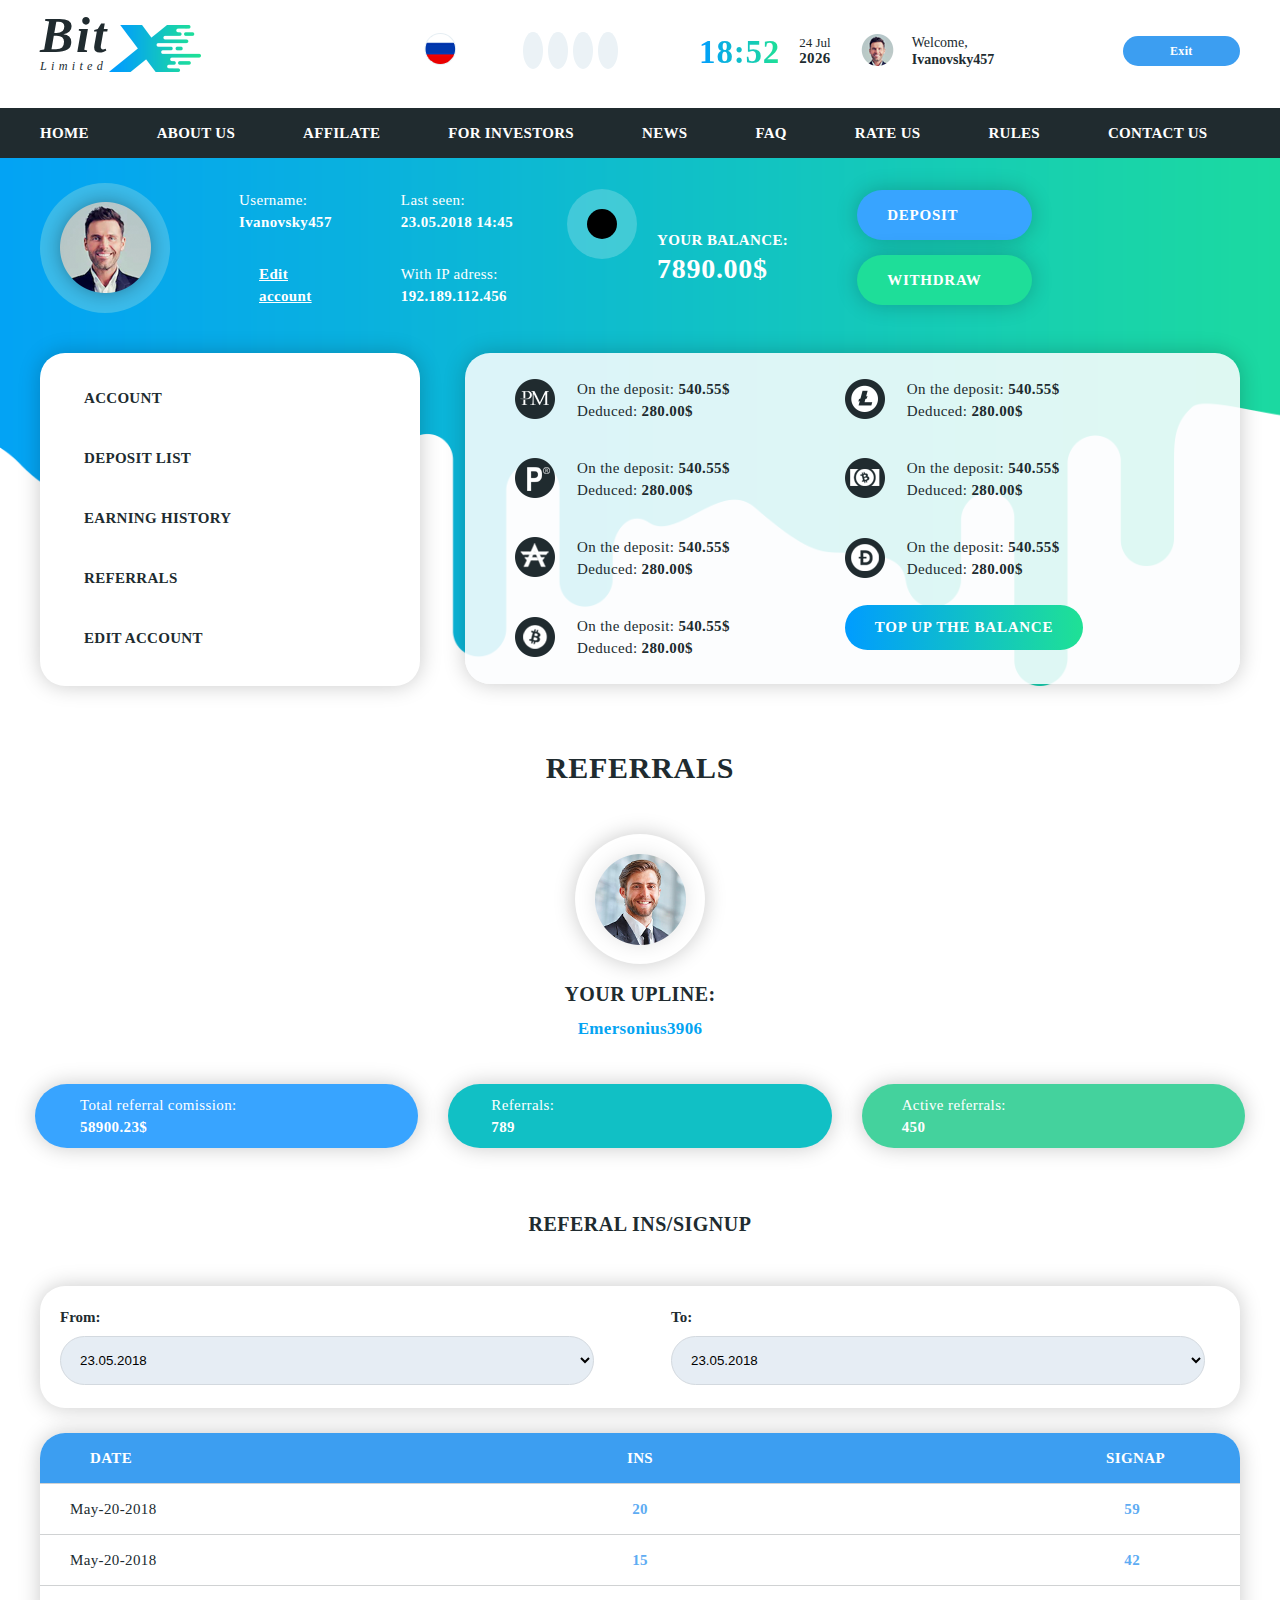
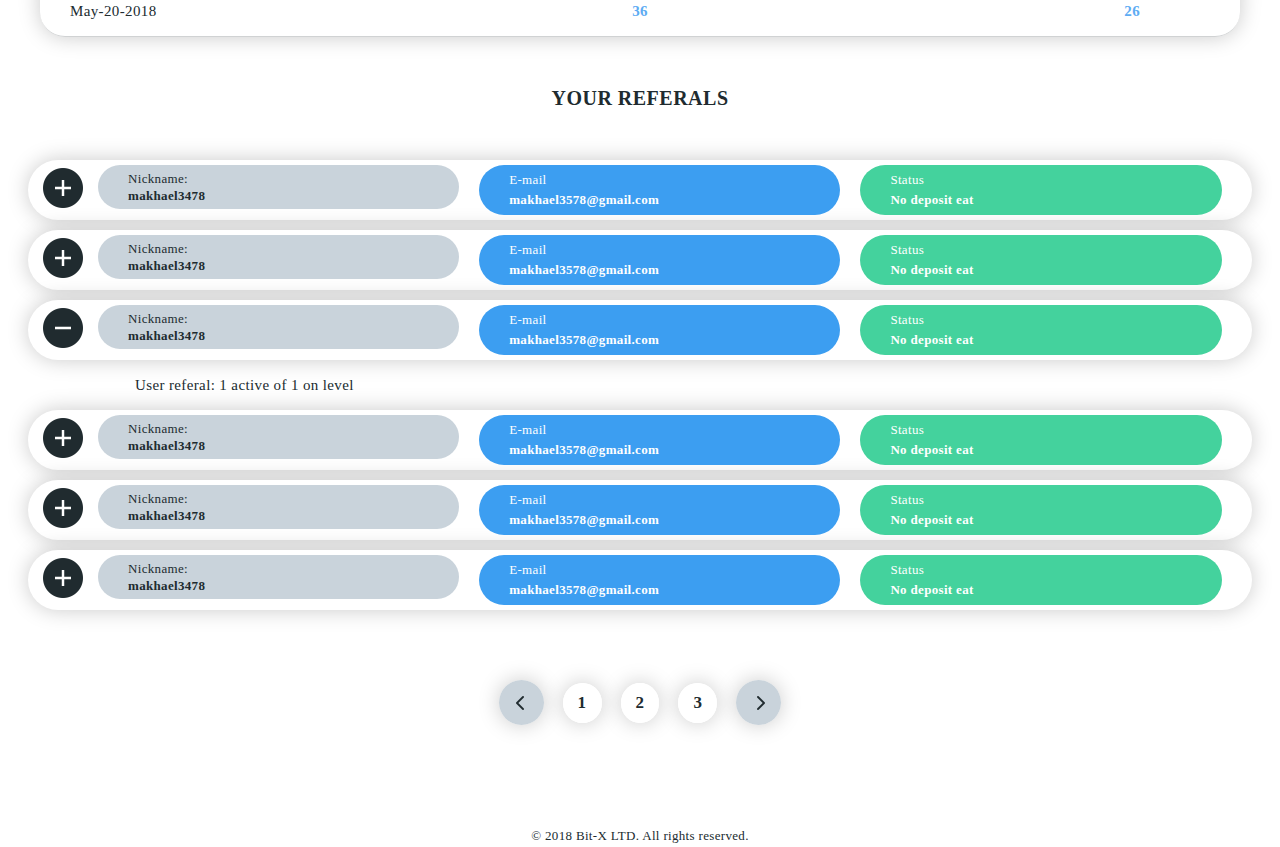
==== commit ca3a493f: "Внесла правки" ====
--- a/referrals.html
+++ b/referrals.html
@@ -8,6 +8,7 @@
     <link rel="stylesheet" href="fonts/stylesheet.css">
     <link rel="stylesheet" href="fonts/icomoon/style.css">
     <link rel="stylesheet" href="css/style.css">
+    <link rel="stylesheet" href="css/responsive.css">
     <script type="text/javascript" src="js/jquery-3.3.1.min.js"></script>
     <script type="text/javascript" src="js/script.js"></script>
 </head>
@@ -49,7 +50,7 @@
                             <span>Ivanovsky457</span>
                         </div>
                     </div>
-                    <div> <a href="#" class="btnColor1">Exit</a></div>
+                    <div><a href="#" class="btnColor1">Exit</a></div>
                 </div>
             </div>
         </div>
@@ -98,7 +99,7 @@
                         <div class="point clear">
                             <span class="icon-1"></span>
                             <div><span class="title">Last seen:</span>
-                            <span class="text">23.05.2018 14:45</span></div>
+                                <span class="text">23.05.2018 14:45</span></div>
                         </div>
                         <div class="point clear">
                             <span class="icon-28"></span>
@@ -154,40 +155,40 @@
                     <div class="item">
                         <div class="point">
                             <span class="img" style="background-image: url(img/png/payments11.png);"></span>
-                           <div> <span class="title">On the deposit: <span class="text">540.55$</span></span>
-                            <span class="title"><br>Deduced: <span class="text">280.00$</span></span></div>
+                            <div><span class="title">On the deposit: <span class="text">540.55$</span></span>
+                                <span class="title"><br>Deduced: <span class="text">280.00$</span></span></div>
                         </div>
                         <div class="point">
                             <span class="img" style="background-image: url(img/png/payments12.png);"></span>
-                            <div> <span class="title">On the deposit: <span class="text">540.55$</span></span>
-                            <span class="title"><br>Deduced: <span class="text">280.00$</span></span></div>
+                            <div><span class="title">On the deposit: <span class="text">540.55$</span></span>
+                                <span class="title"><br>Deduced: <span class="text">280.00$</span></span></div>
                         </div>
                         <div class="point">
                             <span class="img" style="background-image: url(img/png/payments13.png);"></span>
                             <div><span class="title">On the deposit: <span class="text">540.55$</span></span>
-                            <span class="title"><br>Deduced: <span class="text">280.00$</span></span></div>
+                                <span class="title"><br>Deduced: <span class="text">280.00$</span></span></div>
                         </div>
                         <div class="point">
                             <span class="img" style="background-image: url(img/png/payments14.png);"></span>
                             <div><span class="title">On the deposit: <span class="text">540.55$</span></span>
-                            <span class="title"><br>Deduced: <span class="text">280.00$</span></span></div>
+                                <span class="title"><br>Deduced: <span class="text">280.00$</span></span></div>
                         </div>
                     </div>
                     <div class="item">
                         <div class="point">
                             <span class="img" style="background-image: url(img/png/payments15.png);"></span>
                             <div><span class="title">On the deposit: <span class="text">540.55$</span></span>
-                            <span class="title"><br>Deduced: <span class="text">280.00$</span></span></div>
+                                <span class="title"><br>Deduced: <span class="text">280.00$</span></span></div>
                         </div>
                         <div class="point">
                             <span class="img" style="background-image: url(img/png/payments16.png);"></span>
                             <div><span class="title">On the deposit: <span class="text">540.55$</span></span>
-                            <span class="title"><br>Deduced: <span class="text">280.00$</span></span></div>
+                                <span class="title"><br>Deduced: <span class="text">280.00$</span></span></div>
                         </div>
                         <div class="point">
                             <span class="img" style="background-image: url(img/png/payments17.png);"></span>
                             <div><span class="title">On the deposit: <span class="text">540.55$</span></span>
-                            <span class="title"><br>Deduced: <span class="text">280.00$</span></span></div>
+                                <span class="title"><br>Deduced: <span class="text">280.00$</span></span></div>
                         </div>
                         <a href="#" class="btnGrad1">TOP UP THE BALANCE</a>
                     </div>
@@ -208,37 +209,39 @@
                     <div class="records clear">
                         <div class="comission point">
                             <div><span>Total referral comission:</span>
-                            <span>58900.23$</span></div>
+                                <span>58900.23$</span></div>
                         </div>
                         <div class="referrals point">
                             <div><span>Referrals:</span>
-                            <span>789</span></div>
+                                <span>789</span></div>
                         </div>
                         <div class="activeRef point">
                             <div><span>Active referrals:</span>
-                            <span>450</span></div>
+                                <span>450</span></div>
                         </div>
                     </div>
                 </div>
                 <div class="item">
                     <span class="captionDark refSignup">REFERAL INS/SIGNUP</span>
                     <div class="dateRef clear">
-                        <div><form action="#" class="selectBlockType2">
-                            <label for="from">From:</label>
-                            <select name="from" id="from">
-                                <option value="23.05.2018">23.05.2018</option>
-                                <option value="24.05.2018">24.05.2018</option>
-                                <option value="25.05.2018">25.05.2018</option>
-                            </select>
-                        </form>
-                        <form action="#" class="selectBlockType2">
-                            <label for="to">To:</label>
-                            <select name="to" id="to">
-                                <option value="23.05.2018">23.05.2018</option>
-                                <option value="24.05.2018">24.05.2018</option>
-                                <option value="25.05.2018">25.05.2018</option>
-                            </select>
-                        </form></div>
+                        <div>
+                            <form action="#" class="selectBlockType2">
+                                <label for="from">From:</label>
+                                <select name="from" id="from">
+                                    <option value="23.05.2018">23.05.2018</option>
+                                    <option value="24.05.2018">24.05.2018</option>
+                                    <option value="25.05.2018">25.05.2018</option>
+                                </select>
+                            </form>
+                            <form action="#" class="selectBlockType2">
+                                <label for="to">To:</label>
+                                <select name="to" id="to">
+                                    <option value="23.05.2018">23.05.2018</option>
+                                    <option value="24.05.2018">24.05.2018</option>
+                                    <option value="25.05.2018">25.05.2018</option>
+                                </select>
+                            </form>
+                        </div>
                     </div>
                     <ul class="table1">
                         <li>
@@ -266,95 +269,109 @@
                 <div class="item table">
                     <span class="captionDark yourRef">YOUR REFERALS</span>
                     <ul class="table2">
-                        <li class="clear">
-                            <span class="img point" style="background-image: url(img/png/plus.png);"></span>
-                            <div class="textBlockDark point">
-                                <span class="title">Nickname:</span>
-                                <span class="name">makhael3478</span>
-                            </div>
-                            <div class="text point">
-                                <span>E-mail</span>
-                                <span>makhael3578@gmail.com</span>
-                            </div>
-                            <div class="text point">
-                                <span>Status</span>
-                                <span>No deposit eat</span>
-                            </div>
-                        </li>
-                        <li class="clear">
-                            <span class="img point" style="background-image: url(img/png/plus.png);"></span>
-                            <div class="textBlockDark point">
-                                <span class="title">Nickname:</span>
-                                <span class="name">makhael3478</span>
-                            </div>
-                            <div class="text point">
-                                <span>E-mail</span>
-                                <span>makhael3578@gmail.com</span>
-                            </div>
-                            <div class="text point">
-                                <span>Status</span>
-                                <span>No deposit eat</span>
-                            </div>
-                        </li>
-                        <li class="clear">
-                            <span class="img point" style="background-image: url(img/png/minus.png);"></span>
-                            <div class="textBlockDark point">
-                                <span class="title">Nickname:</span>
-                                <span class="name">makhael3478</span>
-                            </div>
-                            <div class="text point">
-                                <span>E-mail</span>
-                                <span>makhael3578@gmail.com</span>
-                            </div>
-                            <div class="text point">
-                                <span>Status</span>
-                                <span>No deposit eat</span>
-                            </div>
-                        </li>
-                        <p class="dark point">User referal: 1 active of 1 on level</p>
-                        <li class="clear">
-                            <span class="img point" style="background-image: url(img/png/plus.png);"></span>
-                            <div class="textBlockDark point">
-                                <span class="title">Nickname:</span>
-                                <span class="name">makhael3478</span>
-                            </div>
-                            <div class="text point">
-                                <span>E-mail</span>
-                                <span>makhael3578@gmail.com</span>
-                            </div>
-                            <div class="text point">
-                                <span>Status</span>
-                                <span>No deposit eat</span>
-                            </div>
-                        </li>
-                        <li class="clear">
-                            <span class="img point" style="background-image: url(img/png/plus.png);"></span>
-                            <div class="textBlockDark point">
-                                <span class="title point">Nickname:</span>
-                                <span class="name">makhael3478</span>
-                            </div>
-                            <div class="text point">
-                                <span>E-mail</span>
-                                <span>makhael3578@gmail.com</span>
-                            </div>
-                            <div class="text point">
-                                <span>Status</span>
-                                <span>No deposit eat</span>
-                            </div>
-                        </li>
-                        <li class="clear">
-                            <span class="img point" style="background-image: url(img/png/plus.png);"></span>
-                            <div class="textBlockDark point">
-                                <span class="title">Nickname:</span>
-                                <span class="name">makhael3478</span>
-                            </div>
-                            <div class="text point">
-                                <span>E-mail</span>
-                                <span>makhael3578@gmail.com</span>
-                            </div>
-                            <div class="text point">
-                                <span>Status</span>
-                                <span>No deposit eat</span>
+                        <li >
+                            <div class="row clear">
+                                <span class="img point" style="background-image: url(img/png/plus.png);"></span>
+                                <div class="textBlockDark point">
+                                    <span class="title">Nickname:</span>
+                                    <span class="name">makhael3478</span>
+                                </div>
+                                <div class="text point">
+                                    <span>E-mail</span>
+                                    <span>makhael3578@gmail.com</span>
+                                </div>
+                                <div class="text point">
+                                    <span>Status</span>
+                                    <span>No deposit eat</span>
+                                </div>
+                            </div>
+                        </li>
+                        <li >
+                            <div class="row clear"><span class="img point"
+                                                     style="background-image: url(img/png/plus.png);"></span>
+                                <div class="textBlockDark point">
+                                    <span class="title">Nickname:</span>
+                                    <span class="name">makhael3478</span>
+                                </div>
+                                <div class="text point">
+                                    <span>E-mail</span>
+                                    <span>makhael3578@gmail.com</span>
+                                </div>
+                                <div class="text point">
+                                    <span>Status</span>
+                                    <span>No deposit eat</span>
+                                </div>
+                            </div>
+                        </li>
+
+                        <li >
+                            <div class="row clear accordion"><span class="img point active"
+                                                     style="background-image: url(img/png/minus.png);"></span>
+                                <div class="textBlockDark point">
+                                    <span class="title">Nickname:</span>
+                                    <span class="name">makhael3478</span>
+                                </div>
+                                <div class="text point">
+                                    <span>E-mail</span>
+                                    <span>makhael3578@gmail.com</span>
+                                </div>
+                                <div class="text point">
+                                    <span>Status</span>
+                                    <span>No deposit eat</span>
+                                </div>
+                            </div>
+                            <div><p class="dark point">User referal: 1 active of 1 on level</p></div>
+                        </li>
+
+                        <li >
+                            <div class="row clear"><span class="img point"
+                                                     style="background-image: url(img/png/plus.png);"></span>
+                                <div class="textBlockDark point">
+                                    <span class="title">Nickname:</span>
+                                    <span class="name">makhael3478</span>
+                                </div>
+                                <div class="text point">
+                                    <span>E-mail</span>
+                                    <span>makhael3578@gmail.com</span>
+                                </div>
+                                <div class="text point">
+                                    <span>Status</span>
+                                    <span>No deposit eat</span>
+                                </div>
+                            </div>
+                        </li>
+                        <li >
+                            <div class="row clear"><span class="img point"
+                                                     style="background-image: url(img/png/plus.png);"></span>
+                                <div class="textBlockDark point">
+                                    <span class="title point">Nickname:</span>
+                                    <span class="name">makhael3478</span>
+                                </div>
+                                <div class="text point">
+                                    <span>E-mail</span>
+                                    <span>makhael3578@gmail.com</span>
+                                </div>
+                                <div class="text point">
+                                    <span>Status</span>
+                                    <span>No deposit eat</span>
+                                </div>
+                            </div>
+                        </li>
+                        <li >
+                            <div class="row clear"><span class="img point"
+                                                     style="background-image: url(img/png/plus.png);"></span>
+                                <div class="textBlockDark point">
+                                    <span class="title">Nickname:</span>
+                                    <span class="name">makhael3478</span>
+                                </div>
+                                <div class="text point">
+                                    <span>E-mail</span>
+                                    <span>makhael3578@gmail.com</span>
+                                </div>
+                                <div class="text point">
+                                    <span>Status</span>
+                                    <span>No deposit eat</span>
+                                </div>
                             </div>
                         </li>
                     </ul>
--- a/css/style.css
+++ b/css/style.css
@@ -783,7 +783,84 @@
 
 .profit .plan {
     margin-left: 60px;
-}
+    width: 265px;
+    position: relative;
+    bottom: -15px;
+
+}
+
+.plan .selectric {
+    width: 100%;
+    position: relative;
+    height: 46px;
+    margin-top: 10px;
+    line-height: 44px;
+    padding-left: 30px;
+    border-radius: 25px;
+    background-color: #5ed3dd;
+    border: 1px solid white;
+}
+
+.selectric-open .selectric-items {
+    display: block;
+    border-radius: 25px;
+}
+
+.selectric .button::after {
+    display: none;
+}
+
+.selectric-items li:hover {
+    background-color: rgba(0, 0, 0, 0.11);
+}
+
+.selectric .button {
+    display: block;
+    position: absolute;
+    background-color: transparent;
+    background: none;
+    top: 50%;
+    right: 24px;
+    width: 9px;
+    height: 9px;
+    margin-top: -6px;
+    border-right: 2px solid #202b2f;
+    border-bottom: 2px solid #202b2f;
+    -moz-transform: rotate(45deg);
+    -ms-transform: rotate(45deg);
+    -webkit-transform: rotate(45deg);
+    -o-transform: rotate(45deg);
+    transform: rotate(45deg);
+    color: #BBB;
+    text-align: center;
+}
+
+.selectric .label {
+    margin: 0;
+    font-size: 15px;
+    line-height: 45px;
+    color: #000000;
+    display: block;
+    border-radius: 25px;
+}
+
+.selectric-scroll {
+    border-radius: 25px;
+}
+
+.selectric-scroll ul li {
+    font-size: 15px;
+    line-height: 45px;
+    color: #000000;
+    display: block;
+    background-color: #ffffff;
+    }
+
+li.selected.highlighted {
+    background-color: #ffffff;
+}
+
+
 
 .profit .sum,
 .profit a {
@@ -902,6 +979,10 @@
     background-color: #03a3f4;
 }
 
+.referral .textBlockDark {
+    margin: 0 10px;
+}
+
 .referral .img .number {
     font-size: 121px;
     line-height: 40px;
@@ -1768,11 +1849,6 @@
     text-align: left;
 }
 
-/*.deposit .item .point + .point > div {*/
-/*padding-top: 20px;*/
-/*vertical-align: middle;*/
-/*}*/
-
 header .deposit a {
     font-size: 15px;
     line-height: 45px;
@@ -2041,14 +2117,14 @@
     margin-top: 50px;
 }
 
-.content .table2 li div {
+.content .table2 li .row div {
     width: 30%;
     float: left;
     padding: 5px 30px;
     margin: 0 10px;
 }
 
-.content .table2 li:nth-child(3) {
+.content .table2 .row:hover {
     border: 1px solid #202b2f;
 }
 
@@ -2057,14 +2133,15 @@
 }
 
 
-.content .table2 li {
+.content .table2 li .row{
     margin: 10px -12px;
     padding: 5px 10px;
-    box-shadow: 0 0 21px 0 rgba(0, 0, 0, 0.21);
-}
-
-.table2 li > div {
+
+}
+
+.table2 li .row div {
     line-height: 20px;
+
 }
 
 .content .table2 .title {
@@ -2085,8 +2162,15 @@
 }
 
 .content .table2 li {
+
+
+}
+
+.content .table2  .row {
     background-color: #ffffff;
     border-radius: 50px;
+    box-shadow: 0 0 21px 0 rgba(0, 0, 0, 0.21);
+
 }
 
 .content .table2 .textBlockDark {
@@ -2109,12 +2193,12 @@
     display: block;
 }
 
-.content .table2 li div:nth-child(3) {
+.content .table2 li .row div:nth-child(3) {
     background-color: #3c9ef1;
     border-radius: 25px;
 }
 
-.content .table2 li div:nth-child(4) {
+.content .table2 li .row div:nth-child(4) {
     background-color: #44d29d;
     border-radius: 30px;
 }
@@ -2124,7 +2208,6 @@
     line-height: 30px;
     letter-spacing: 0.025em;
     color: #202b2f;
-    background-color: #e6edf4;
     padding-left: 95px;
 }
 
@@ -2194,1194 +2277,14 @@
     margin-top: 100px;
 }
 
-@media (max-width: 1439px) {
-    .container {
-        width: 1200px;
-    }
-}
-
-@media (max-width: 1199px) {
-    .container {
-        width: 950px;
-    }
-
-    .headWrap .logo {
-        width: 20%;
-        padding-left: 10px;
-    }
-
-    .headWrap .social {
-        padding-right: 5px;
-    }
-
-    header .menu a + a {
-        margin-left: 32px;
-    }
-
-    .start .caption span {
-        font-size: 30px;
-        line-height: 30px;
-    }
-
-    .start .caption p {
-        font-size: 18px;
-        line-height: 30px;
-    }
-
-    .start {
-        padding-top: 50px;
-    }
-
-    .getStarted .textBlockLight {
-        padding-top: 20px;
-    }
-
-    .getStarted .btnGrad1 {
-        font-size: 17px;
-        line-height: 54px;
-    }
-
-    .graph .img {
-        width: 620px;
-        height: 396PX;
-    }
-
-    .aboutCompany img {
-        width: 200px;
-        height: 300px;
-    }
-
-    .aboutCompany .right .btnColor1 {
-        padding: 0 25px;
-    }
-
-    .aboutCompany .right .btnColor2 {
-        margin-left: 10px;
-        padding: 0 15px;
-    }
-
-    .aboutCompany .right p + p {
-        padding-top: 10px;
-    }
-
-    .aboutCompany .right p {
-        line-height: 22px
-    }
-
-    .referral .img .left::before,
-    .referral .img .right::before {
-        display: none;
-    }
-
-    .plans .item {
-        width: 210px;
-    }
-
-    .plans div[class^="tarif"] {
-        width: 250px;
-    }
-
-    .plans .item .big {
-        font-size: 70px;
-    }
-
-    .plans .item .captionLight {
-        font-size: 20px;
-    }
-
-    .plans .item a {
-        padding: 0 10px;
-    }
-
-    .plans .tarifplan1 .block2 {
-        padding-top: 10px;
-    }
-
-    .plans .tarifplan2 .block2 {
-        padding-top: 35px;
-    }
-
-    .profit .plan {
-        margin-left: 20px;
-    }
-
-    .profit .sum, .profit a {
-        margin-left: 20px;
-    }
-
-
-    .profit .btnColor3 {
-        padding: 0 30px;
-    }
-
-    .profit input {
-        padding: 0 30px;
-    }
-
-    .referral .wrapper .item .img {
-        padding-left: 125px;
-    }
-
-    .referral .img .left, .referral .img .right {
-        width: 220px;
-        height: 220px;
-        box-shadow: 0 0 0 35px rgba(255, 255, 255, 0.55);
-    }
-
-    .referral .img .number {
-        font-size: 100px;
-    }
-
-    .referral .img .right {
-        margin-left: 265px;
-    }
-
-    .referral .point {
-        padding: 0;
-    }
-
-    .referral .point span:last-child {
-        font-size: 25px;
-    }
-
-    .referral ul.table {
-        width: 470px;
-    }
-
-    .referral .lefttable > span {
-        width: 470px;
-    }
-
-    .referral .righttable > span {
-        width: 470px;
-    }
-
-    .advantages .item span[class^="icon"] {
-        margin-left: 105px;
-    }
-
-    .news .img {
-        width: 250px;
-        height: 200px;
-    }
-
-    .news .item a {
-        margin: 35px 100px 45px 30px;
-    }
-
-    .payments .wrapper {
-        width: 950px;
-        height: 138px;
-    }
-
-    .payments img {
-        width: 110px;
-        height: 25px;
-    }
-
-    footer .wrapper .item + .item {
-        margin-left: 110px;
-    }
-
-    .userInfo .info, .userInfo .balance {
-        padding-left: 34px;
-    }
-
-    .balanceImg {
-        padding: 10px;
-        box-shadow: 0 0 0 10px rgba(255, 255, 255, 0.21);
-    }
-
-    .userInfo .balance .balanceImg span {
-        font-size: 3em;
-    }
-
-    .userInfo .btns {
-        padding-left: 30px;
-    }
-
-    .userInfo .balance .text, .userInfo .balance > .balanceImg {
-
-        float: left;
-        vertical-align: middle;
-
-    }
-
-    .userInfo .balance .text {
-        padding-top: 20px;
-        padding-left: 20px;
-    }
-
-    .navigation {
-        width: 260px;
-    }
-
-    header .deposit {
-        width: 660px;
-        margin-left: 25px;
-    }
-
-    header .deposit .item:last-child {
-        padding-left: 55px;
-    }
-
-    header .deposit .item {
-        margin: 25px 10px;
-    }
-
-    .content .dateRef select {
-        padding: 15px 310px 15px 15px;
-    }
-
-    .content .table2 li div {
-        width: 26%;
-        margin: 0 20px;
-    }
-
-}
-
-
-
-
-@media (max-width: 991px) {
-    .container {
-        width: 750px;
-    }
-
-    header .date {
-        display: none;
-    }
-
-    header .subscribe {
-        width: 40%;
-
-    }
-
-
-    header .topline .subscribe [class^="btn"] {
-        padding: 0 5px;
-    }
-
-    .logo .img {
-        width: 75px;
-        height: 40px;
-        background-position: center;
-        background-size: cover;
-    }
-
-    .logo .text span:first-child {
-        font-size: 18px;
-    }
-
-    .logo .text span:last-child {
-        letter-spacing: 0;
-    }
-
-    header .menu a {
-        display: none;
-    }
-
-    header .menu1  {
-        display: block;
-    }
-
-    header .menu1 select {
-        background-color: #3c9ef1;
-        border-radius: 25px;
-    }
-
-    .start .currency {
-        margin-left: 0;
-        float: right;
-    }
-
-    .start .advantages {
-        float: left;
-        margin-top: 50px;
-    }
-
-    .start .advantages ul li, .start .advantages p {
-        padding-top: 20px;
-    }
-
-    .graph {
-        display: none;
-    }
-
-    .aboutCompany .address a {
-        font-size: 3em;
-    }
-
-    .aboutCompany {
-        padding-top: 30px;
-        padding-bottom: 35px;
-    }
-
-    .aboutCompany .left {
-        float: none;
-        width: 100%;
-        text-align: center;
-    }
-
-    .aboutCompany .address {
-        margin-left: 150px;
-        padding-top: 45px;
-    }
-
-    .aboutCompany .left .captionLight {
-
-        font-size: 20px;
-        line-height: 50px;
-        text-align: center;
-        display: block;
-    }
-
-    .aboutCompany .right p {
-        display: block;
-        text-align: center;
-        margin-top: 20px;
-    }
-
-    .aboutCompany .right {
-        width: 100%;
-    }
-
-    .aboutCompany .right a {
-        line-height: 40px;
-        text-align: center;
-        margin-left: 150px;
-    }
-
-    .referral .img .left::before,
-    .referral .img .right::before {
-        display: none;
-    }
-
-    .plans .captionDark {
-        font-size: 20px;
-        line-height: 0;
-    }
-
-    .plans .plan1 {
-        margin-left: 150px;
-        margin-bottom: 20px;
-    }
-
-    .plans .plan2 {
-        margin-left: 150px;
-    }
-
-    .plans .wrapper {
-        margin-top: 30px;
-        padding-bottom: 30px;
-    }
-
-    .profit .sum span:last-child {
-        font-size: 20px;
-    }
-
-    .profit .plan select {
-        padding: 0 20px;
-    }
-
-    .profit input {
-        padding: 0 15px;
-    }
-
-    .profit .btnColor3 {
-        padding: 0 15px;
-        line-height: 30px;
-    }
-
-    .profit .plan {
-        margin-left: 10px;
-    }
-
-    .referral .captionDark {
-        font-size: 20px;
-        line-height: 0;
-    }
-
-    .referral {
-        padding-top: 30px;
-        padding-bottom: 400px;
-    }
-
-    .referral .wrapper {
-        margin-top: 65px;
-    }
-
-    .referral .img .number {
-        font-size: 50px;
-        line-height: 5px;
-        padding-left: 65px;
-    }
-
-    .referral .img .percent {
-        font-size: 15px;
-        padding: 2px 5px;
-        margin-left: 100px;
-    }
-
-    .referral .img .left, .referral .img .right {
-        width: 150px;
-        height: 150px;
-    }
-
-    .referral .textBlockDark {
-        padding-top: 80px;
-    }
-
-    .referral .img .right {
-        margin-left: 215px;
-    }
-
-    .referral a {
-        line-height: 30px;
-        margin-top: 20px;
-    }
-
-    .referral .item [class^="icon"] {
-        font-size: 1em;
-    }
-
-    .referral ul.clear {
-        margin-top: 40px;
-    }
-
-    .referral .point span:nth-child(2) {
-        font-size: 14px;
-        line-height: 15px;
-    }
-
-    .referral .point span:last-child {
-        font-size: 15px;
-    }
-
-    .referral .point:nth-child(3) span:nth-child(2){
-        padding-top: 15px;
-    }
-
-    .referral .table.clear {
-        bottom: -550px;
-    }
-
-    .referral .lefttable {
-        margin-left: 150px;
-    }
-
-    .referral .righttable {
-        float: left;
-        margin-left: 150px;
-        margin-top: 30px;
-    }
-
-    .advantages .captionLight {
-        font-size: 20px
-    }
-
-    .content > .advantages {
-        padding-top: 200px;
-    }
-
-    .advantages .item span[class^="icon"] {
-        margin-left: 80px;
-    }
-
-    .advantages .wrapper {
-        padding-bottom: 20px;
-    }
-
-    .advantages .item {
-        padding: 20px 35px 0;
-    }
-
-    .news {
-        padding-top: 20px;
-        padding-bottom: 25px;
-    }
-
-    .news .captionDark {
-        font-size: 20px;
-        line-height: 0;
-    }
-
-    .news .img {
-        width: 200px;
-        height: 180px;
-    }
-
-    .news .item * {
-        padding: 0 15px;
-    }
-
-    .news .item {
-        padding-top: 15px;
-        width: 32%;
-    }
-
-    .news .wrapper {
-        margin: 30px 0 0;
-    }
-
-    .news .item a {
-        margin: 25px 53px 15px 20px;
-        padding: 0 25px;
-    }
-
-    .news .item + .item {
-        margin-left: 15px;
-    }
-
-    .payments .wrapper {
-        width: 100%;
-        height: 88px;
-    }
-
-    .payments img {
-        width: 90px;
-        height: 25px;
-    }
-
-    footer .logo .text span:first-child {
-        font-size: 20px;
-    }
-
-    footer .logo .text span:nth-child(2) {
-        letter-spacing: 0;
-    }
-
-    footer .widgets {
-        margin-top: 35px;
-    }
-
-    footer .widgets a + a {
-        margin-left: 5px;
-    }
-
-    footer {
-        padding: 20px 0;
-    }
-
-    footer .widgets a {
-        font-size: 14px;
-    }
-
-    footer .copyrights {
-        line-height: 24px;
-        letter-spacing: 0;
-        margin-top: 30px;
-    }
-
-    footer .menu a {
-        font-size: 14px;
-        line-height: 33px;
-    }
-
-    footer .wrapper .item + .item {
-        margin-left: 60px;
-    }
-
-    footer .address a {
-        font-size: 14px;
-        line-height: 15px;
-    }
-
-    footer .mail span {
-        font-size: 14px;
-        line-height: 20px;
-    }
-
-    .userInfo .img {
-        display: none;
-    }
-
-    .userInfo .balance > .balanceImg {
-        display: none;
-    }
-
-    .userInfo .balance .text span:nth-child(2) {
-        font-size: 18px;
-    }
-
-    .userInfo .btns a {
-        line-height: 25px;
-        padding: 10px 20px;
-    }
-
-    .userInfo [class^="icon"] {
-        font-size: 1.5em;
-    }
-
-    .userInfo .info, .userInfo .balance {
-        padding-left: 50px;
-    }
-
-    .userInfo .info .point:last-child {
-        padding-top: 20px;
-    }
-
-    .navigation span[class^="icon"] {
-        font-size: 1em;
-    }
-
-    .navigation span {
-        line-height: 50px;
-        font-size: 14px;
-        padding-left: 5px;
-    }
-
-    header .deposit .item:last-child {
-        padding-left: 5px;
-    }
-
-    header .deposit {
-        width: 535px;
-        margin-left: 15px;
-    }
-
-    .navigation {
-        width: 200px;
-    }
-
-    header .navigation, header .deposit {
-
-        float: left;
-        padding: 0 10px;
-    }
-
-    header .deposit .item {
-        margin: 25px 5px;
-    }
-
-    .deposit .item .point > div {
-        padding-left: 5px;
-    }
-
-    .deposit .point + .point {
-        margin-top: 15px;
-    }
-
-    .content.ref .container > .captionDark {
-        font-size: 20px;
-        line-height: 0;
-    }
-
-    .content .records .point {
-        width: 33%;
-        padding: 0px 5px;
-    }
-
-    .content .records span:first-child {
-        font-size: 14px;
-    }
-
-    .content .refSignup {
-        font-size: 20px;
-        padding-top: 35px;
-    }
-
-    .comission > div {
-        padding: 5px 25px;
-    }
-
-    .content .records {
-        margin: 30px 0px 0;
-    }
-
-    .referrals > div {
-        padding: 5px 43px;
-    }
-
-    .activeRef > div {
-        padding: 5px 40px;
-    }
-
-    .content form + form {
-        margin-left: 55px;
-    }
-
-    .content .dateRef select {
-        padding: 15px 200px 15px 15px;
-    }
-
-    .content .table2 li {
-        margin: 10px 0;
-    }
-
-    .content .table2 li div {
-        width: 30%;
-        margin: 5px 3px;
-    }
-
-    .slider li {
-        margin-top: 20px;
-    }
-
-    .content .copyrights {
-        margin-top: 20px;
-    }
-
-}
-
-@media (max-width: 767px) {
-    .container {
-        width: 100%;
-    }
-
-    header .social {
-        display: none;
-    }
-
-    .headWrap div + div {
-        text-align: center;
-    }
-
-    .headWrap .logo {
-        width: 30%;
-    }
-
-    .topline {
-        padding-top: 15px;
-    }
-
-    header .menu1 select {
-        margin-left: 10px;
-    }
-
-    .start .caption {
-        padding-right: 10px;
-    }
-
-    .start .caption span {
-        font-size: 18px;
-
-    }
-
-    .start {
-        padding-top: 20px;
-    }
-
-    .start .caption p {
-        font-size: 14px;
-
-    }
-
-    .getStarted .textBlockLight {
-        font-size: 14px;
-        line-height: 20px;
-        padding-right: 10px;
-    }
-
-    .getStarted .btnGrad1 {
-        font-size: 14px;
-        line-height: 25px;
-        margin-left: calc(100% - 230px);
-        margin-top: 20px;
-        padding: 0 34px;
-        margin-right: 10px;
-    }
-
-    .start .currency {
-        margin-right: 80px;
-        margin-top: 23px;
-    }
-
-    .start .currency span[class^="icon"] {
-        display: none;
-    }
-
-    .start .currency li {
-        padding: 5px 65px;
-    }
-
-    .start .currency {
-        height: 270px;
-    }
-
-    .start .list li span:first-child {
-        font-size: 1em;
-    }
-
-    .start .advantages {
-        margin-top: 20px;
-        margin-left: 50px;
-        padding-bottom: 20px;
-    }
-
-    .start .list li span:nth-child(2) {
-        font-size: 14px;
-        line-height: 20px;
-    }
-
-    .aboutCompany .right p {
-        font-size: 14px;
-    }
-
-    .aboutCompany .right {
-        width: 90%;
-        margin-left: 30px;
-    }
-
-    .aboutCompany {
-        padding-top: 20px;
-        padding-bottom: 25px;
-    }
-
-    .aboutCompany .left {
-        margin-left: 5px;
-    }
-
-    .aboutCompany .address {
-        padding-top: 35px;
-        margin-left: 50px;
-    }
-
-    .captionLight {
-        line-height: 25px;
-    }
-
-    .aboutCompany .right a {
-        margin-left: 5px;
-    }
-
-    .aboutCompany .btnInfo {
-        padding-top: 20px;
-    }
-
-    .aboutCompany .right {
-        width: 80%;
-        margin-left: 55px;
-    }
-
-    .aboutCompany .right .btnColor2 {
-        margin-left: 10px;
-        padding: 0 5px;
-    }
-
-    .aboutCompany img {
-        padding-top: 15px;
-    }
-
-    .plans div[class^="tarif"] {
-        width: 240px;
-    }
-
-    .plans .item, .plans div[class^="tarif"] {
-        height: 370px;
-    }
-
-    .aboutCompany .right .btnColor1 {
-        padding: 0 15px;
-    }
-
-    ul.list {
-        padding-left: 70px;
-    }
-
-    .referral .img .left::before,
-    .referral .img .right::before {
-        display: none;
-    }
-
-    .plans {
-        padding-top: 20px;
-    }
-
-    .plans .plan1 {
-        margin-left: 20px;
-    }
-
-    .plans .block1 li:first-child {
-        padding-top: 10px;
-    }
-
-    .plans [class^="tarif"] .block1 span:last-child {
-        font-size: 15px;
-    }
-
-    .plans .block1 li + li {
-        padding-top: 10px;
-    }
-
-    .plans .block2 {
-        line-height: 20px;
-    }
-
-    .plans .block1 li + li {
-        padding-top: 5px;
-    }
-
-    .plans .item .captionLight {
-        padding-top: 5px;
-    }
-
-    .plans .item .big {
-        font-size: 50px;
-        padding-top: 70px;
-    }
-
-    .plans .item, .plans div[class^="tarif"] {
-        height: 370px;
-    }
-
-    .plans .plan2 {
-        margin-left: 20px;
-    }
-
-    .amount input {
-        width: 79px;
-    }
-
-    .profit .wrapper {
-        width: 90%;
-        margin-left: 10px;
-    }
-
-    .profit .sum, .profit a {
-        margin-left: 10px;
-    }
-
-    .profit .plan {
-        margin-left: 10px;
-    }
-
-    .profit .btnColor3 {
-        display: block;
-        margin-top: 20px;
-        margin-left: 160px;
-        width: 150px;
-    }
-
-    .profit {
-        padding-bottom: 20px;
-        padding-top: 10px;
-    }
-
-    .referral .wrapper .item .img {
-        padding-left: 40px;
-    }
-
-    .referral .img .right {
-        margin-left: 110px;
-    }
-
-    .referral .item [class^="icon"] {
-        display: none;
-    }
-
-    .referral ul.clear {
-        margin-top: 20px;
-    }
-
-    .referral ul:last-child {
-        display: block;
-        margin-top: 20px;
-    }
-
-    .advantages .item span[class^="icon"] {
-        display: none;
-    }
-
-    .advantages .item {
-        width: 46%;
-        padding: 0 15px;
-    }
-
-    .advantages .item {
-        padding-top: 15px;
-    }
-
-    .advantages .item span:nth-child(2) {
-        padding-top: 10px;
-    }
-
-    .advantages .wrapper {
-        margin-left: 5px;
-    }
-
-    .referral .point {
-        width: 30%;
-    }
-
-    .referral .point:first-child {
-    margin-left: 20px;
-    }
-
-    .referral .point:nth-child(4) {
-        margin-left: 100px;
-    }
-
-    .referral .lefttable {
-        margin-left: 10px;
-    }
-
-    .referral .lefttable {
-        width: 100%;
-    }
-
-    .referral .righttable {
-        margin-left: 10px;
-    }
-
-
-
-    .news {
-        display: none;
-    }
-
-.payments {
-    display: none;
-}
-
-    .content > .advantages {
-        padding-top: 150px;
-    }
-
-    .advantages .captionLight {
-        line-height: 60px;
-    }
-
-    .advantages .item span:nth-child(2) {
-        padding-top: 0px;
-    }
-
-    footer .wrapper .item:nth-child(2),
-    footer .wrapper .item:nth-child(3){
-        display: none;
-    }
-
-    footer .wrapper .item:first-child {
-        margin-left: 50px;
-    }
-
-    header .topline .headWrap .user {
-        display: none;
-    }
-
-    header .logo.ref {
-        width: 25%;
-    }
-
-    .content .upline .img {
-        display: none;
-    }
-
-    header .headWrap .btnColor1 {
-        padding: 0 5px;
-        margin-left: 50px;
-    }
-
-    .userInfo .balance {
-        margin-left: 10px;
-        margin-top: 20px;
-    }
-
-    [class^="icon"] {
-        font-size: 1em;
-    }
-
-     .userInfo .balance {
-        padding-left: 10px;
-    }
-
-    .userInfo .btns a {
-        padding: 5px 20px;
-        margin-top: 20px;
-    }
-
-    .userInfo .info  {
-        padding-left: 50px;
-    }
-
-    ul.navigation {
-        display: none;
-    }
-
-    select#navigation {
-        display: block;
-        border-radius: 25px;
-        background-color: #1ede99;
-        margin: 20px 20px;
-    }
-
-    header .deposit .item {
-        float: none;
-        padding-left: 20px;
-    }
-
-    header .deposit {
-        width: 315px;
-        margin-left: 105px;
-    }
-
-    .userInfo [class^="icon"] {
-        display: none;
-    }
-
-    .userInfo .btns .btnColor1,
-    .userInfo .btns .btnColor2 {
-        float: left;
-        margin-left: 50px;
-    }
-
-    .userInfo .btns .btnColor2 {
-        margin-top: 20px;
-    }
-
-    header .deposit a {
-        line-height: 35px;
-        margin-top: 15px;
-    }
-
-    .content .records .point {
-        width: 50%;
-        margin-left: 120px;
-        margin-top: 20px;
-    }
-
-    .content .item .dateRef > div {
-        margin-left: 70px;
-    }
-
-    .content .item form {
-        width: 100%;
-    }
-
-    .content form + form {
-        margin-left: 2px;
-        margin-top: 10px;
-    }
-
-    .content .yourRef {
-        margin-top: 20px;
-    }
-
-    .content .table2 {
-        margin-top: 20px;
-    }
-
-    .content .table2 li .textBlockDark {
-        width: 80%;
-        margin: 2px 2px;
-    }
-
-    .content .table2 li div {
-        width: 48%;
-    }
-
-    ul.navigation {
-        display: none;
-    }
-
-}
-
-
-
-
-
-
-
-
-
-
+
+
+
+
+
+
+
+
+
+
+
--- a/css/responsive.css
+++ b/css/responsive.css
@@ -0,0 +1,1247 @@
+@media (max-width: 1439px) {
+    .container {
+        width: 1200px;
+    }
+}
+
+@media (max-width: 1199px) {
+    .container {
+        width: 950px;
+    }
+
+    .headWrap .logo {
+        width: 20%;
+        padding-left: 10px;
+    }
+
+    .headWrap .social {
+        padding-right: 5px;
+    }
+
+    header .menu a + a {
+        margin-left: 32px;
+    }
+
+    .start .caption span {
+        font-size: 30px;
+        line-height: 30px;
+    }
+
+    .start .caption p {
+        font-size: 18px;
+        line-height: 30px;
+    }
+
+    .start {
+        padding-top: 50px;
+    }
+
+    .getStarted .textBlockLight {
+        padding-top: 20px;
+    }
+
+    .getStarted .btnGrad1 {
+        font-size: 17px;
+        line-height: 54px;
+    }
+
+    .graph .img {
+        width: 620px;
+        height: 396PX;
+    }
+
+    .aboutCompany img {
+        width: 200px;
+        height: 300px;
+    }
+
+    .aboutCompany .right .btnColor1 {
+        padding: 0 25px;
+    }
+
+    .aboutCompany .right .btnColor2 {
+        margin-left: 10px;
+        padding: 0 15px;
+    }
+
+    .aboutCompany .right p + p {
+        padding-top: 10px;
+    }
+
+    .aboutCompany .right p {
+        line-height: 22px
+    }
+
+    .referral .img .left::before,
+    .referral .img .right::before {
+        display: none;
+    }
+
+    .plans .item {
+        width: 210px;
+    }
+
+    .plans div[class^="tarif"] {
+        width: 250px;
+    }
+
+    .plans .item .big {
+        font-size: 70px;
+    }
+
+    .plans .item .captionLight {
+        font-size: 20px;
+    }
+
+    .plans .item a {
+        padding: 0 10px;
+    }
+
+    .plans .tarifplan1 .block2 {
+        padding-top: 10px;
+    }
+
+    .plans .tarifplan2 .block2 {
+        padding-top: 35px;
+    }
+
+    .profit .plan {
+        margin-left: 20px;
+    }
+
+    .profit .sum, .profit a {
+        margin-left: 20px;
+    }
+
+
+    .profit .btnColor3 {
+        padding: 0 30px;
+    }
+
+    .profit input {
+        padding: 0 30px;
+    }
+
+    .referral .wrapper .item .img {
+        padding-left: 125px;
+    }
+
+    .referral .img .left, .referral .img .right {
+        width: 220px;
+        height: 220px;
+        box-shadow: 0 0 0 35px rgba(255, 255, 255, 0.55);
+    }
+
+    .referral .img .number {
+        font-size: 100px;
+    }
+
+    .referral .img .right {
+        margin-left: 265px;
+    }
+
+    .referral .point {
+        padding: 0;
+    }
+
+    .referral .point span:last-child {
+        font-size: 25px;
+    }
+
+    .referral ul.table {
+        width: 470px;
+    }
+
+    .referral .lefttable > span {
+        width: 470px;
+    }
+
+    .referral .righttable > span {
+        width: 470px;
+    }
+
+    .advantages .item span[class^="icon"] {
+        margin-left: 105px;
+    }
+
+    .news .img {
+        width: 250px;
+        height: 200px;
+    }
+
+    .news .item a {
+        margin: 35px 100px 45px 30px;
+    }
+
+    .payments .wrapper {
+        width: 950px;
+        height: 138px;
+    }
+
+    .payments img {
+        width: 110px;
+        height: 25px;
+    }
+
+    footer .wrapper .item + .item {
+        margin-left: 110px;
+    }
+
+    .userInfo .info, .userInfo .balance {
+        padding-left: 34px;
+    }
+
+    .balanceImg {
+        padding: 10px;
+        box-shadow: 0 0 0 10px rgba(255, 255, 255, 0.21);
+    }
+
+    .userInfo .balance .balanceImg span {
+        font-size: 3em;
+    }
+
+    .userInfo .btns {
+        padding-left: 30px;
+    }
+
+    .userInfo .balance .text, .userInfo .balance > .balanceImg {
+
+        float: left;
+        vertical-align: middle;
+
+    }
+
+    .userInfo .balance .text {
+        padding-top: 20px;
+        padding-left: 20px;
+    }
+
+    .navigation {
+        width: 260px;
+    }
+
+    header .deposit {
+        width: 660px;
+        margin-left: 25px;
+    }
+
+    header .deposit .item:last-child {
+        padding-left: 55px;
+    }
+
+    header .deposit .item {
+        margin: 25px 10px;
+    }
+
+    .content .dateRef select {
+        padding: 15px 310px 15px 15px;
+    }
+
+    .content .table2 li div {
+        width: 26%;
+        margin: 0 20px;
+    }
+
+}
+
+
+
+
+@media (max-width: 991px) {
+    .container {
+        width: 750px;
+    }
+
+    header .date {
+        display: none;
+    }
+
+    header .subscribe {
+        width: 40%;
+
+    }
+
+
+    header .topline .subscribe [class^="btn"] {
+        padding: 0 5px;
+    }
+
+    .logo .img {
+        width: 75px;
+        height: 40px;
+        background-position: center;
+        background-size: cover;
+    }
+
+    .logo .text span:first-child {
+        font-size: 18px;
+    }
+
+    .logo .text span:last-child {
+        letter-spacing: 0;
+    }
+
+    header .menu a {
+        display: none;
+    }
+
+    header .menu1  {
+        display: block;
+    }
+
+    header .menu1 select {
+        background-color: #3c9ef1;
+        border-radius: 25px;
+    }
+
+    .start .currency {
+        margin-left: 0;
+        float: right;
+    }
+
+    .start .advantages {
+        float: left;
+        margin-top: 50px;
+    }
+
+    .start .advantages ul li, .start .advantages p {
+        padding-top: 20px;
+    }
+
+    .graph {
+        display: none;
+    }
+
+    .aboutCompany .address a {
+        font-size: 3em;
+    }
+
+    .aboutCompany {
+        padding-top: 30px;
+        padding-bottom: 35px;
+    }
+
+    .aboutCompany .left {
+        float: none;
+        width: 100%;
+        text-align: center;
+    }
+
+    .aboutCompany .address {
+        margin-left: 150px;
+        padding-top: 45px;
+    }
+
+    .aboutCompany .left .captionLight {
+
+        font-size: 20px;
+        line-height: 50px;
+        text-align: center;
+        display: block;
+    }
+
+    .aboutCompany .right p {
+        display: block;
+        text-align: center;
+        margin-top: 20px;
+        margin-left: auto;
+    }
+
+    .aboutCompany .right {
+        width: 100%;
+    }
+
+
+
+    .aboutCompany .right a {
+        line-height: 40px;
+        text-align: center;
+        margin-left: 150px;
+    }
+
+    .referral .img .left::before,
+    .referral .img .right::before {
+        display: none;
+    }
+
+    .plans .captionDark {
+        font-size: 20px;
+        line-height: 0;
+    }
+
+    .plans .plan1 {
+        margin-left: 150px;
+        margin-bottom: 20px;
+    }
+
+    .plans .plan2 {
+        margin-left: 150px;
+    }
+
+    .plans .wrapper {
+        margin: 30px 0;
+        padding-bottom: 30px;
+    }
+
+    .profit .sum span:last-child {
+        font-size: 20px;
+    }
+
+    .profit .plan select {
+        padding: 0 20px;
+    }
+
+    .profit input {
+        padding: 0 15px;
+    }
+
+    .profit .btnColor3 {
+        padding: 0 15px;
+        line-height: 30px;
+    }
+
+    .profit .plan {
+        margin-left: 10px;
+        bottom: -15px;
+    }
+    .profit .plan {
+        width: 200px;
+    }
+
+    .plan .selectric {
+        padding-left: 5px;
+    }
+
+    .referral .captionDark {
+        font-size: 20px;
+        line-height: 0;
+    }
+
+    .referral {
+        padding-top: 30px;
+        padding-bottom: 400px;
+    }
+
+    .referral .wrapper {
+        margin-top: 65px;
+    }
+
+    .referral .img .number {
+        font-size: 50px;
+        line-height: 5px;
+        padding-left: 65px;
+    }
+
+    .referral .img .percent {
+        font-size: 15px;
+        padding: 2px 5px;
+        margin-left: 100px;
+    }
+
+    .referral .img .left, .referral .img .right {
+        width: 150px;
+        height: 150px;
+    }
+
+    .referral .textBlockDark {
+        padding-top: 80px;
+    }
+
+    .referral .img .right {
+        margin-left: 215px;
+    }
+
+    .referral a {
+        line-height: 30px;
+        margin-top: 20px;
+    }
+
+    .referral .item [class^="icon"] {
+        font-size: 1em;
+    }
+
+    .referral ul.clear {
+        margin-top: 40px;
+    }
+
+    .referral .point span:nth-child(2) {
+        font-size: 14px;
+        line-height: 15px;
+    }
+
+    .referral .point span:last-child {
+        font-size: 15px;
+    }
+
+    .referral .point:nth-child(3) span:nth-child(2){
+        padding-top: 15px;
+    }
+
+    .referral .table.clear {
+        bottom: -550px;
+    }
+
+    .referral .lefttable {
+        margin-left: 150px;
+    }
+
+    .referral .righttable {
+        float: left;
+        margin-left: 150px;
+        margin-top: 30px;
+    }
+
+    .profit .sum, .profit a {
+        margin-left: 10px;
+    }
+
+    .advantages .captionLight {
+        font-size: 20px
+    }
+
+    .content > .advantages {
+        padding-top: 200px;
+    }
+
+    .advantages .item span[class^="icon"] {
+        margin-left: 80px;
+    }
+
+    .advantages .wrapper {
+        padding-bottom: 20px;
+    }
+
+    .advantages .item {
+        padding: 20px 35px 0;
+    }
+
+    .news {
+        padding-top: 20px;
+        padding-bottom: 25px;
+    }
+
+    .news .captionDark {
+        font-size: 20px;
+        line-height: 0;
+    }
+
+    .news .img {
+        width: 200px;
+        height: 180px;
+    }
+
+    .news .item * {
+        padding: 0 15px;
+    }
+
+    .news .item {
+        padding-top: 15px;
+        width: 32%;
+    }
+
+    .news .wrapper {
+        margin: 30px 0 0;
+    }
+
+    .news .item a {
+        margin: 25px 53px 15px 20px;
+        padding: 0 25px;
+    }
+
+    .news .item + .item {
+        margin-left: 15px;
+    }
+
+    .payments .wrapper {
+        width: 100%;
+        height: 88px;
+    }
+
+    .payments img {
+        width: 90px;
+        height: 25px;
+    }
+
+    footer .logo .text span:first-child {
+        font-size: 20px;
+    }
+
+    footer .logo .text span:nth-child(2) {
+        letter-spacing: 0;
+    }
+
+    footer .widgets {
+        margin-top: 35px;
+    }
+
+    footer .widgets a + a {
+        margin-left: 5px;
+    }
+
+    footer {
+        padding: 20px 0;
+    }
+
+    footer .widgets a {
+        font-size: 14px;
+    }
+
+    footer .copyrights {
+        line-height: 24px;
+        letter-spacing: 0;
+        margin-top: 30px;
+    }
+
+    footer .menu a {
+        font-size: 14px;
+        line-height: 33px;
+    }
+
+    footer .wrapper .item + .item {
+        margin-left: 60px;
+    }
+
+    footer .address a {
+        font-size: 14px;
+        line-height: 15px;
+    }
+
+    footer .mail span {
+        font-size: 14px;
+        line-height: 20px;
+    }
+
+    .userInfo .img {
+        display: none;
+    }
+
+    .userInfo .balance > .balanceImg {
+        display: none;
+    }
+
+    .userInfo .balance .text span:nth-child(2) {
+        font-size: 18px;
+    }
+
+    .userInfo .btns a {
+        line-height: 25px;
+        padding: 10px 20px;
+    }
+
+    .userInfo [class^="icon"] {
+        font-size: 1.5em;
+    }
+
+    .userInfo .info, .userInfo .balance {
+        padding-left: 50px;
+    }
+
+    .userInfo .info .point:last-child {
+        padding-top: 20px;
+    }
+
+    .navigation span[class^="icon"] {
+        font-size: 1em;
+    }
+
+    .navigation span {
+        line-height: 50px;
+        font-size: 14px;
+        padding-left: 5px;
+    }
+
+    header .deposit .item:last-child {
+        padding-left: 5px;
+    }
+
+    header .deposit {
+        width: 535px;
+        margin-left: 15px;
+    }
+
+    .navigation {
+        width: 200px;
+    }
+
+    header .navigation, header .deposit {
+
+        float: left;
+        padding: 0 10px;
+    }
+
+    header .deposit .item {
+        margin: 25px 5px;
+    }
+
+    .deposit .item .point > div {
+        padding-left: 5px;
+    }
+
+    .deposit .point + .point {
+        margin-top: 15px;
+    }
+
+    .content.ref .container > .captionDark {
+        font-size: 20px;
+        line-height: 0;
+    }
+
+    .content .records .point {
+        width: 33%;
+        padding: 0px 5px;
+    }
+
+    .content .records span:first-child {
+        font-size: 14px;
+    }
+
+    .content .refSignup {
+        font-size: 20px;
+        padding-top: 35px;
+    }
+
+    .comission > div {
+        padding: 5px 25px;
+    }
+
+    .content .records {
+        margin: 30px 0px 0;
+    }
+
+    .referrals > div {
+        padding: 5px 43px;
+    }
+
+    .activeRef > div {
+        padding: 5px 40px;
+    }
+
+    .content form + form {
+        margin-left: 55px;
+    }
+
+    .content .dateRef select {
+        padding: 15px 200px 15px 15px;
+    }
+
+    .content .table2 li {
+        margin: 10px 0;
+    }
+
+    .content .table2 li div {
+        width: 30%;
+        margin: 5px 3px;
+    }
+
+    .slider li {
+        margin-top: 20px;
+    }
+
+    .content .copyrights {
+        margin-top: 20px;
+    }
+
+}
+
+@media (max-width: 767px) {
+    .container {
+        width: 100%;
+    }
+
+    header .social {
+        display: none;
+    }
+
+    .headWrap div + div {
+        text-align: center;
+    }
+
+    .headWrap .logo {
+        width: 30%;
+    }
+
+    .menu1 .selectric {
+        background-color: #3c9ef1;
+        width: 100px;
+    }
+
+    .topline {
+        padding-top: 15px;
+    }
+
+    header .menu1 select {
+        margin-left: 10px;
+    }
+
+    .start .caption {
+        padding-right: 10px;
+    }
+
+    .start .caption span {
+        font-size: 18px;
+
+    }
+
+    .start {
+        padding-top: 20px;
+    }
+
+    .start .caption p {
+        font-size: 14px;
+
+    }
+
+    .getStarted .textBlockLight {
+        font-size: 14px;
+        line-height: 20px;
+        padding-right: 10px;
+    }
+
+    .getStarted .btnGrad1 {
+        font-size: 14px;
+        line-height: 25px;
+        margin-left: calc(100% - 230px);
+        margin-top: 20px;
+        padding: 0 34px;
+        margin-right: 10px;
+    }
+
+    .start .currency {
+        margin-right: 80px;
+        margin-top: 23px;
+    }
+
+    .start .currency span[class^="icon"] {
+        display: none;
+    }
+
+    .start .currency li {
+        padding: 5px 65px;
+    }
+
+    .start .currency {
+        height: 270px;
+    }
+
+    .start .list li span:first-child {
+        font-size: 1em;
+    }
+
+    .start .advantages {
+        margin-top: 20px;
+        margin-left: 50px;
+        padding-bottom: 20px;
+    }
+
+    .start .list li span:nth-child(2) {
+        font-size: 14px;
+        line-height: 20px;
+    }
+
+    .aboutCompany .right p {
+        font-size: 14px;
+    }
+
+    .aboutCompany .right {
+        width: 90%;
+        margin-left: 30px;
+    }
+
+    .aboutCompany {
+        padding-top: 20px;
+        padding-bottom: 25px;
+    }
+
+    .aboutCompany .left {
+        margin-left: 5px;
+    }
+
+    .aboutCompany .address {
+        padding-top: 35px;
+        margin-left: 50px;
+    }
+
+    .captionLight {
+        line-height: 25px;
+    }
+
+    .aboutCompany .right a {
+        margin-left: 5px;
+    }
+
+    .aboutCompany .btnInfo {
+        padding-top: 20px;
+    }
+
+    .aboutCompany .right {
+        width: 80%;
+        margin-left: 55px;
+    }
+
+    .aboutCompany .right .btnColor2 {
+        margin-left: 10px;
+        padding: 0 5px;
+    }
+
+    .aboutCompany img {
+        padding-top: 15px;
+        height: 280px;
+    }
+
+    .plans div[class^="tarif"] {
+        width: 240px;
+    }
+
+    .plans .item, .plans div[class^="tarif"] {
+        height: 370px;
+    }
+
+    .aboutCompany .right .btnColor1 {
+        padding: 0 15px;
+    }
+
+    ul.list {
+        padding-left: 70px;
+    }
+
+    .referral .img .left::before,
+    .referral .img .right::before {
+        display: none;
+    }
+
+    .referral .point span:nth-child(2) {
+        color: #3c9ef1;
+    }
+
+    .plans {
+        padding-top: 20px;
+    }
+
+    .plans .plan1 {
+        margin-left: 20px;
+    }
+
+    .plans .textBlockDark {
+        margin: 0 10px;
+    }
+
+    .plans .block1 li:first-child {
+        padding-top: 10px;
+    }
+
+    .plans [class^="tarif"] .block1 span:last-child {
+        font-size: 15px;
+    }
+
+    .plans .block1 li + li {
+        padding-top: 10px;
+    }
+
+    .plans .block2 {
+        line-height: 20px;
+    }
+
+    .plans .block1 li + li {
+        padding-top: 5px;
+    }
+
+    .plans .item .captionLight {
+        padding-top: 5px;
+    }
+
+    .plans .item .big {
+        font-size: 50px;
+        padding-top: 70px;
+    }
+
+    .plans .item, .plans div[class^="tarif"] {
+        height: 370px;
+    }
+
+    .plans .plan2 {
+        margin-left: 20px;
+    }
+
+    .amount input {
+        width: 79px;
+    }
+
+    .profit .wrapper {
+        width: 90%;
+        margin-left: 10px;
+    }
+
+    .profit .sum, .profit a {
+        margin-left: 16px;
+    }
+
+    .selectric .button {
+        display: block;
+        position: absolute;
+        background-color: transparent;
+        background: none;
+        top: 50%;
+        right: 24px;
+        width: 9px;
+        height: 9px;
+        margin-top: -6px;
+        border-right: 2px solid #202b2f;
+        border-bottom: 2px solid #202b2f;
+        -moz-transform: rotate(45deg);
+        -ms-transform: rotate(45deg);
+        -webkit-transform: rotate(45deg);
+        -o-transform: rotate(45deg);
+        transform: rotate(45deg);
+        color: #BBB;
+        text-align: center;
+    }
+
+    .profit .plan {
+        margin-left: 10px;
+        width: 200px;
+        position: relative;
+        bottom: 2px;
+
+    }
+
+
+    .profit .btnColor3 {
+        display: block;
+        margin-top: 20px;
+        margin-left: 160px;
+        width: 150px;
+    }
+
+    .profit {
+        padding-bottom: 20px;
+        padding-top: 10px;
+    }
+
+    .referral .wrapper .item .img {
+        padding-left: 40px;
+    }
+
+    .referral .img .right {
+        margin-left: 110px;
+    }
+
+    .referral .item [class^="icon"] {
+        display: none;
+    }
+
+    .referral ul.clear {
+        margin-top: 20px;
+    }
+
+    .referral ul:last-child {
+        display: block;
+        margin-top: 20px;
+    }
+
+    .advantages .item span[class^="icon"] {
+        display: none;
+    }
+
+    .advantages .item {
+        width: 46%;
+        padding: 0 15px;
+    }
+
+    .advantages .item {
+        padding-top: 15px;
+    }
+
+    .advantages .item span:nth-child(2) {
+        padding-top: 10px;
+    }
+
+    .advantages .wrapper {
+        margin-left: 5px;
+    }
+
+    .referral .point {
+        width: 30%;
+    }
+
+    .referral .point:first-child {
+        margin-left: 20px;
+    }
+
+    .referral .point:nth-child(4) {
+        margin-left: 100px;
+    }
+
+    .referral .lefttable {
+        margin-left: 10px;
+    }
+
+    .referral .lefttable {
+        width: 100%;
+    }
+
+    .referral .righttable {
+        margin-left: 10px;
+    }
+
+    .news {
+        display: none;
+    }
+
+    .payments {
+        display: none;
+    }
+
+    .content > .advantages {
+        padding-top: 150px;
+    }
+
+    .advantages .captionLight {
+        line-height: 60px;
+    }
+
+    .advantages .item span:nth-child(2) {
+        padding-top: 0px;
+    }
+
+    footer .wrapper .item:nth-child(2),
+    footer .wrapper .item:nth-child(3){
+        display: none;
+    }
+
+    footer .wrapper .item:first-child {
+        margin-left: 50px;
+    }
+
+    header .topline .headWrap .user {
+        display: none;
+    }
+
+    header .logo.ref {
+        width: 27%;
+    }
+
+    .content .upline .img {
+        display: none;
+    }
+
+    header .headWrap .btnColor1 {
+        width: 65px;
+        margin-left: 20px;
+        margin-right: 10px;
+    }
+
+    .userInfo .balance {
+        margin-left: 10px;
+        margin-top: 20px;
+    }
+
+    [class^="icon"] {
+        font-size: 1em;
+    }
+
+    .userInfo .balance {
+        padding-left: 10px;
+    }
+
+    .userInfo .btns a {
+        padding: 5px 20px;
+        margin-top: 20px;
+    }
+
+    .userInfo .info  {
+        padding-left: 50px;
+    }
+
+    ul.navigation {
+        display: none;
+    }
+
+    select#navigation {
+        display: block;
+        border-radius: 25px;
+        background-color: #1ede99;
+        margin: 20px 30px;
+    }
+
+    header .deposit .item {
+        float: none;
+        padding-left: 20px;
+    }
+
+    header .deposit {
+        width: 315px;
+        margin-left: 105px;
+    }
+
+    .userInfo [class^="icon"] {
+        display: none;
+    }
+
+    .userInfo .btns .btnColor1,
+    .userInfo .btns .btnColor2 {
+        float: left;
+        margin-left: 50px;
+    }
+
+    .userInfo .btns .btnColor2 {
+        margin-top: 20px;
+    }
+
+    header .deposit a {
+        line-height: 35px;
+        margin-top: 15px;
+    }
+
+    .content .records .point {
+        width: 50%;
+        margin-left: 120px;
+        margin-top: 20px;
+    }
+
+    .content .item .dateRef > div {
+        margin-left: 70px;
+    }
+
+    .content .item form {
+        width: 100%;
+    }
+
+    .content form + form {
+        margin-left: 2px;
+        margin-top: 10px;
+    }
+
+    .content .yourRef {
+        margin-top: 20px;
+    }
+
+    .content .table2 {
+        margin-top: 20px;
+    }
+
+    .content .table2 li .textBlockDark {
+        width: 80%;
+        margin: 2px 2px;
+    }
+
+    .content .table2 li div {
+        width: 48%;
+    }
+
+    ul.navigation {
+        display: none;
+    }
+
+    .content .dateRef {
+        width: 90%;
+        margin-left: 25px;
+    }
+
+
+    .content ul.table1 {
+        width: 90%;
+        margin-left: 25px;
+    }
+
+}
+
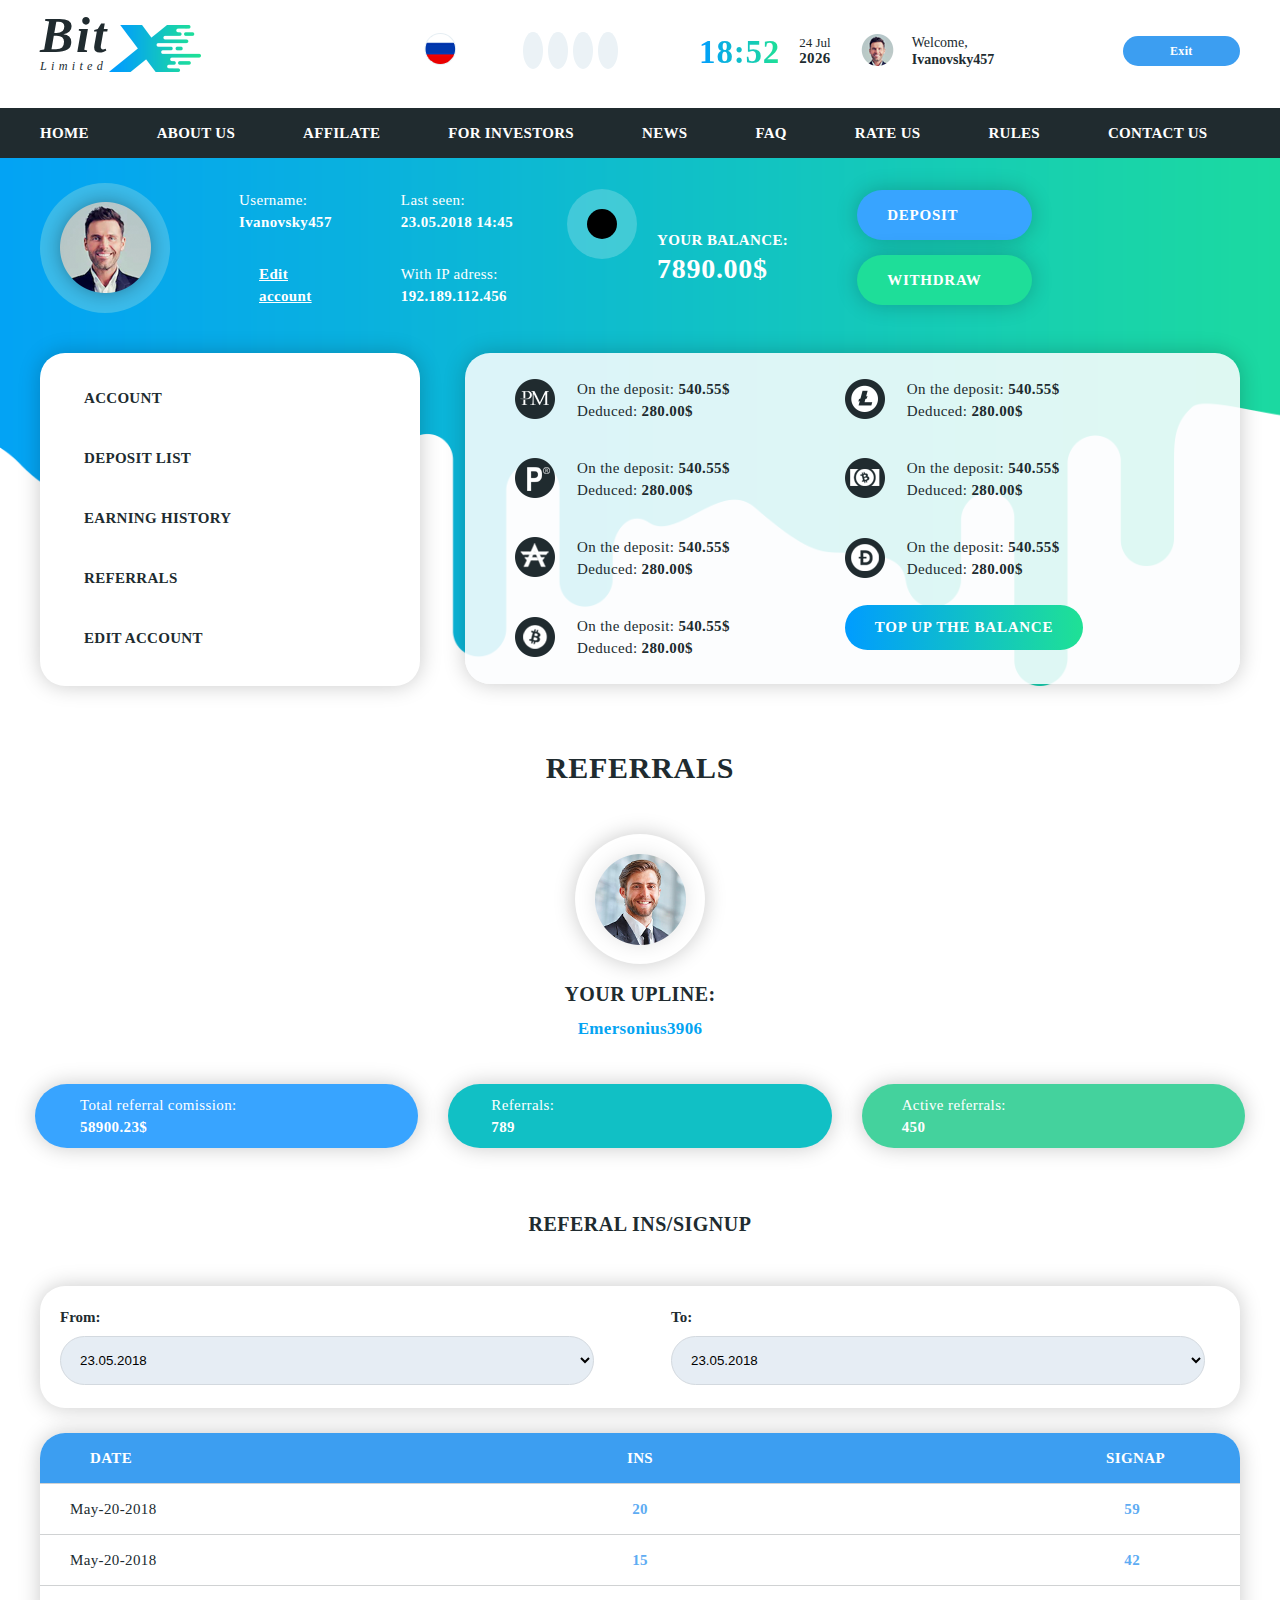
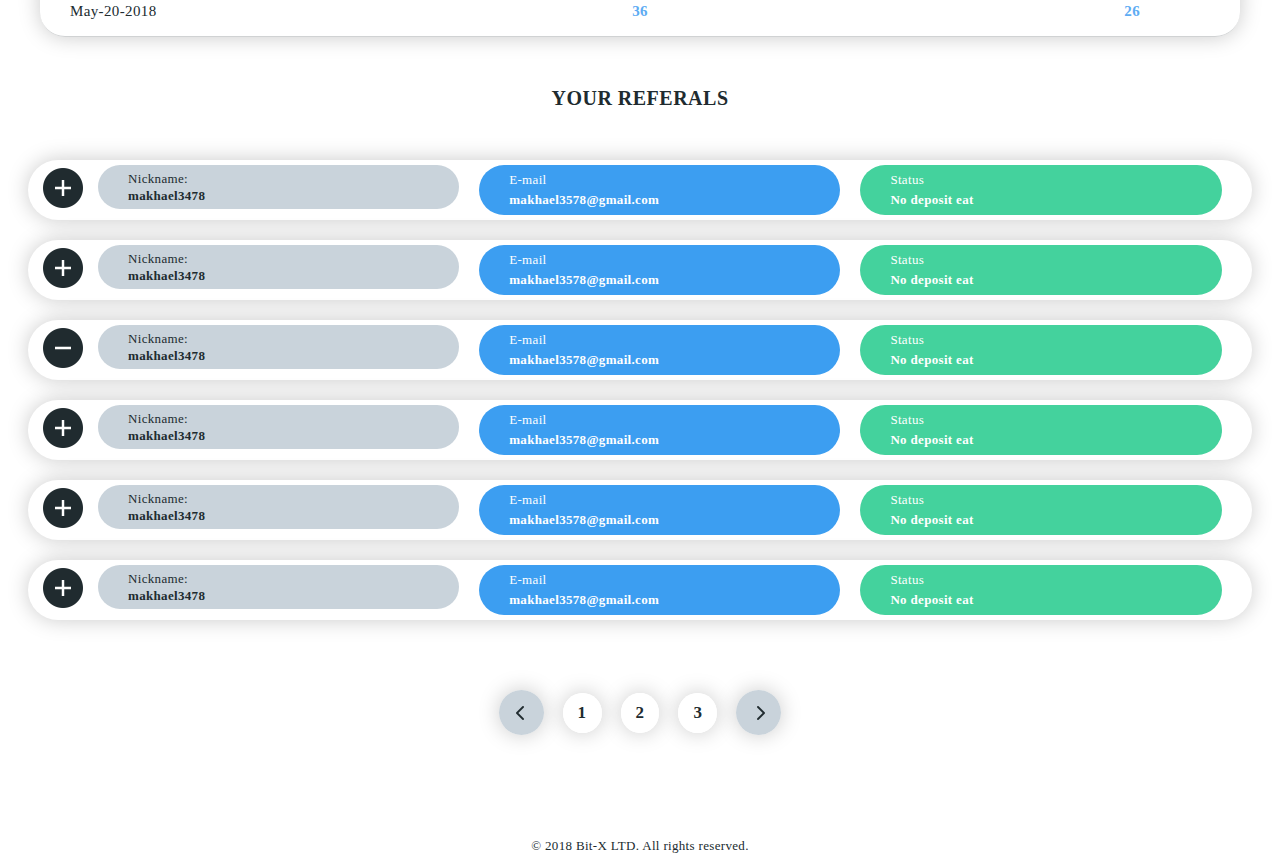
==== commit dd8e3874: "Внесла правки" ====
--- a/referrals.html
+++ b/referrals.html
@@ -269,7 +269,7 @@
                 <div class="item table">
                     <span class="captionDark yourRef">YOUR REFERALS</span>
                     <ul class="table2">
-                        <li >
+                        <li class="accordion">
                             <div class="row clear">
                                 <span class="img point" style="background-image: url(img/png/plus.png);"></span>
                                 <div class="textBlockDark point">
@@ -285,8 +285,9 @@
                                     <span>No deposit eat</span>
                                 </div>
                             </div>
-                        </li>
-                        <li >
+                            <div><p class="dark point">User referal: 1 active of 1 on level</p></div>
+                        </li>
+                        <li class="accordion">
                             <div class="row clear"><span class="img point"
                                                      style="background-image: url(img/png/plus.png);"></span>
                                 <div class="textBlockDark point">
@@ -301,12 +302,14 @@
                                     <span>Status</span>
                                     <span>No deposit eat</span>
                                 </div>
-                            </div>
-                        </li>
-
-                        <li >
-                            <div class="row clear accordion"><span class="img point active"
-                                                     style="background-image: url(img/png/minus.png);"></span>
+
+                            </div>
+                            <div><p class="dark point">User referal: 1 active of 1 on level</p></div>
+                        </li>
+
+                        <li class="accordion">
+                            <div class="row clear active">
+                                <span class="img point active" style="background-image: url(img/png/minus.png);"></span>
                                 <div class="textBlockDark point">
                                     <span class="title">Nickname:</span>
                                     <span class="name">makhael3478</span>
@@ -323,7 +326,7 @@
                             <div><p class="dark point">User referal: 1 active of 1 on level</p></div>
                         </li>
 
-                        <li >
+                        <li class="accordion">
                             <div class="row clear"><span class="img point"
                                                      style="background-image: url(img/png/plus.png);"></span>
                                 <div class="textBlockDark point">
@@ -339,8 +342,9 @@
                                     <span>No deposit eat</span>
                                 </div>
                             </div>
-                        </li>
-                        <li >
+                            <div><p class="dark point">User referal: 1 active of 1 on level</p></div>
+                        </li>
+                        <li class="accordion">
                             <div class="row clear"><span class="img point"
                                                      style="background-image: url(img/png/plus.png);"></span>
                                 <div class="textBlockDark point">
@@ -356,8 +360,9 @@
                                     <span>No deposit eat</span>
                                 </div>
                             </div>
-                        </li>
-                        <li >
+                            <div><p class="dark point">User referal: 1 active of 1 on level</p></div>
+                        </li>
+                        <li class="accordion">
                             <div class="row clear"><span class="img point"
                                                      style="background-image: url(img/png/plus.png);"></span>
                                 <div class="textBlockDark point">
@@ -373,6 +378,7 @@
                                     <span>No deposit eat</span>
                                 </div>
                             </div>
+                            <div><p class="dark point">User referal: 1 active of 1 on level</p></div>
                         </li>
                     </ul>
                 </div>
--- a/css/responsive.css
+++ b/css/responsive.css
@@ -237,7 +237,7 @@
         padding: 15px 310px 15px 15px;
     }
 
-    .content .table2 li div {
+    .content .table2 li .row div {
         width: 26%;
         margin: 0 20px;
     }
@@ -728,7 +728,7 @@
         margin: 10px 0;
     }
 
-    .content .table2 li div {
+    .content .table2 li .row div {
         width: 30%;
         margin: 5px 3px;
     }
@@ -1224,7 +1224,7 @@
         margin: 2px 2px;
     }
 
-    .content .table2 li div {
+    .content .table2 li .row div {
         width: 48%;
     }
 
@@ -1245,3 +1245,8 @@
 
 }
 
+.accordion p {
+    max-height: 0;
+    overflow: hidden;
+}
+
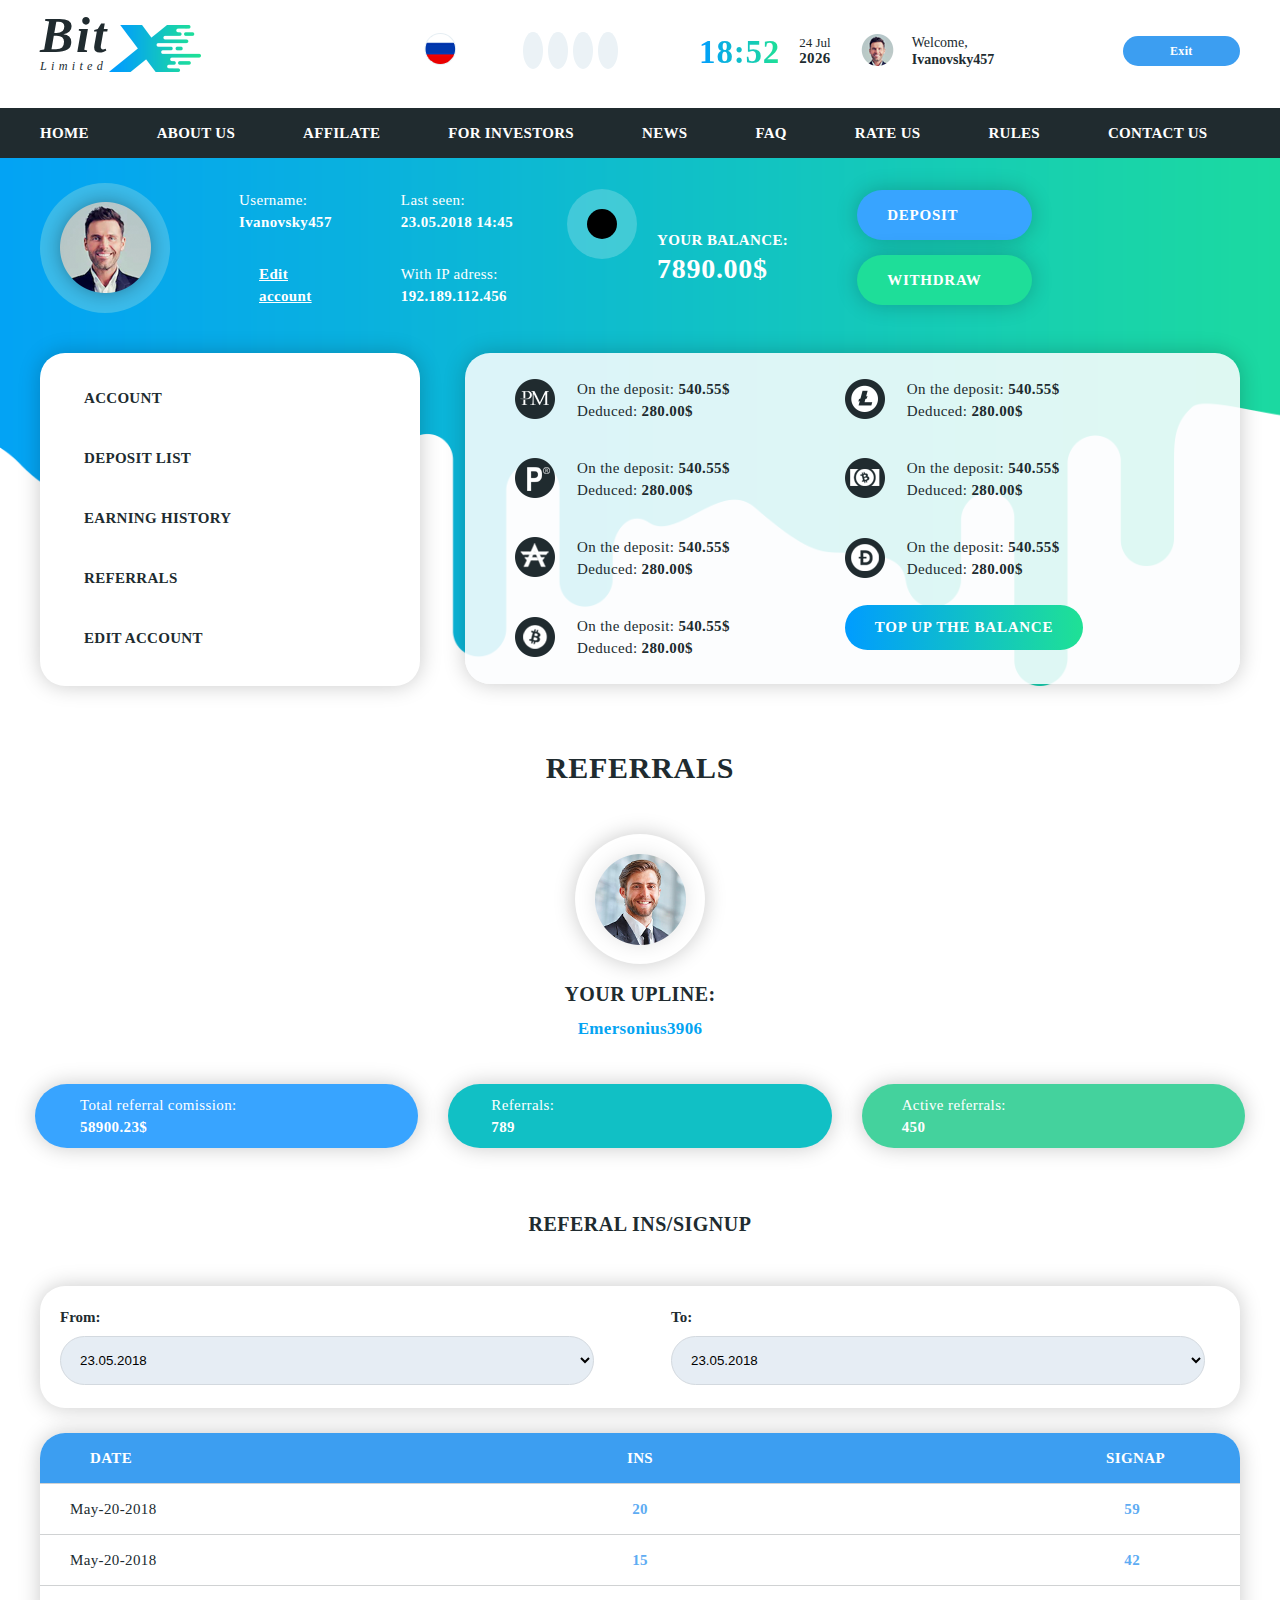
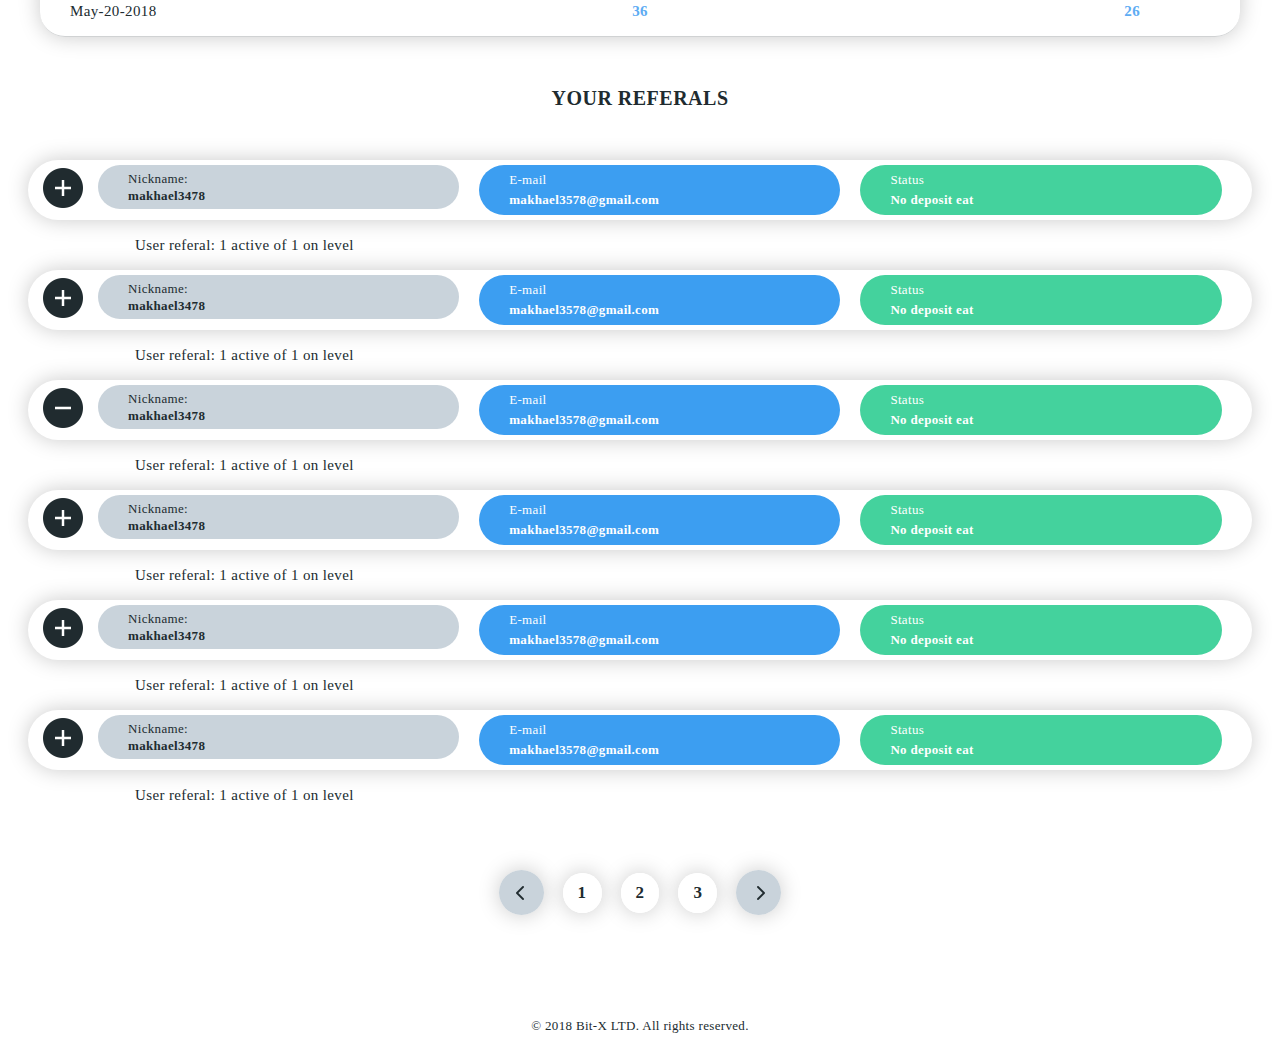
==== commit ee8e35ac: "Внесла правки" ====
--- a/referrals.html
+++ b/referrals.html
@@ -7,9 +7,11 @@
 
     <link rel="stylesheet" href="fonts/stylesheet.css">
     <link rel="stylesheet" href="fonts/icomoon/style.css">
+    <link rel="stylesheet" href="css/selectric.css">
     <link rel="stylesheet" href="css/style.css">
     <link rel="stylesheet" href="css/responsive.css">
     <script type="text/javascript" src="js/jquery-3.3.1.min.js"></script>
+    <script type="text/javascript" src="js/jquery.selectric.min.js"></script>
     <script type="text/javascript" src="js/script.js"></script>
 </head>
 <body>
@@ -288,8 +290,7 @@
                             <div><p class="dark point">User referal: 1 active of 1 on level</p></div>
                         </li>
                         <li class="accordion">
-                            <div class="row clear"><span class="img point"
-                                                     style="background-image: url(img/png/plus.png);"></span>
+                            <div class="row clear"><span class="img point" style="background-image: url(img/png/plus.png);"></span>
                                 <div class="textBlockDark point">
                                     <span class="title">Nickname:</span>
                                     <span class="name">makhael3478</span>
@@ -327,26 +328,24 @@
                         </li>
 
                         <li class="accordion">
-                            <div class="row clear"><span class="img point"
-                                                     style="background-image: url(img/png/plus.png);"></span>
-                                <div class="textBlockDark point">
-                                    <span class="title">Nickname:</span>
-                                    <span class="name">makhael3478</span>
-                                </div>
-                                <div class="text point">
-                                    <span>E-mail</span>
-                                    <span>makhael3578@gmail.com</span>
-                                </div>
-                                <div class="text point">
-                                    <span>Status</span>
-                                    <span>No deposit eat</span>
-                                </div>
-                            </div>
-                            <div><p class="dark point">User referal: 1 active of 1 on level</p></div>
-                        </li>
-                        <li class="accordion">
-                            <div class="row clear"><span class="img point"
-                                                     style="background-image: url(img/png/plus.png);"></span>
+                            <div class="row clear"><span class="img point" style="background-image: url(img/png/plus.png);"></span>
+                                <div class="textBlockDark point">
+                                    <span class="title">Nickname:</span>
+                                    <span class="name">makhael3478</span>
+                                </div>
+                                <div class="text point">
+                                    <span>E-mail</span>
+                                    <span>makhael3578@gmail.com</span>
+                                </div>
+                                <div class="text point">
+                                    <span>Status</span>
+                                    <span>No deposit eat</span>
+                                </div>
+                            </div>
+                            <div><p class="dark point">User referal: 1 active of 1 on level</p></div>
+                        </li>
+                        <li class="accordion">
+                            <div class="row clear"><span class="img point" style="background-image: url(img/png/plus.png);"></span>
                                 <div class="textBlockDark point">
                                     <span class="title point">Nickname:</span>
                                     <span class="name">makhael3478</span>
@@ -363,8 +362,7 @@
                             <div><p class="dark point">User referal: 1 active of 1 on level</p></div>
                         </li>
                         <li class="accordion">
-                            <div class="row clear"><span class="img point"
-                                                     style="background-image: url(img/png/plus.png);"></span>
+                            <div class="row clear"><span class="img point" style="background-image: url(img/png/plus.png);"></span>
                                 <div class="textBlockDark point">
                                     <span class="title">Nickname:</span>
                                     <span class="name">makhael3478</span>
--- a/css/responsive.css
+++ b/css/responsive.css
@@ -1245,8 +1245,3 @@
 
 }
 
-.accordion p {
-    max-height: 0;
-    overflow: hidden;
-}
-
